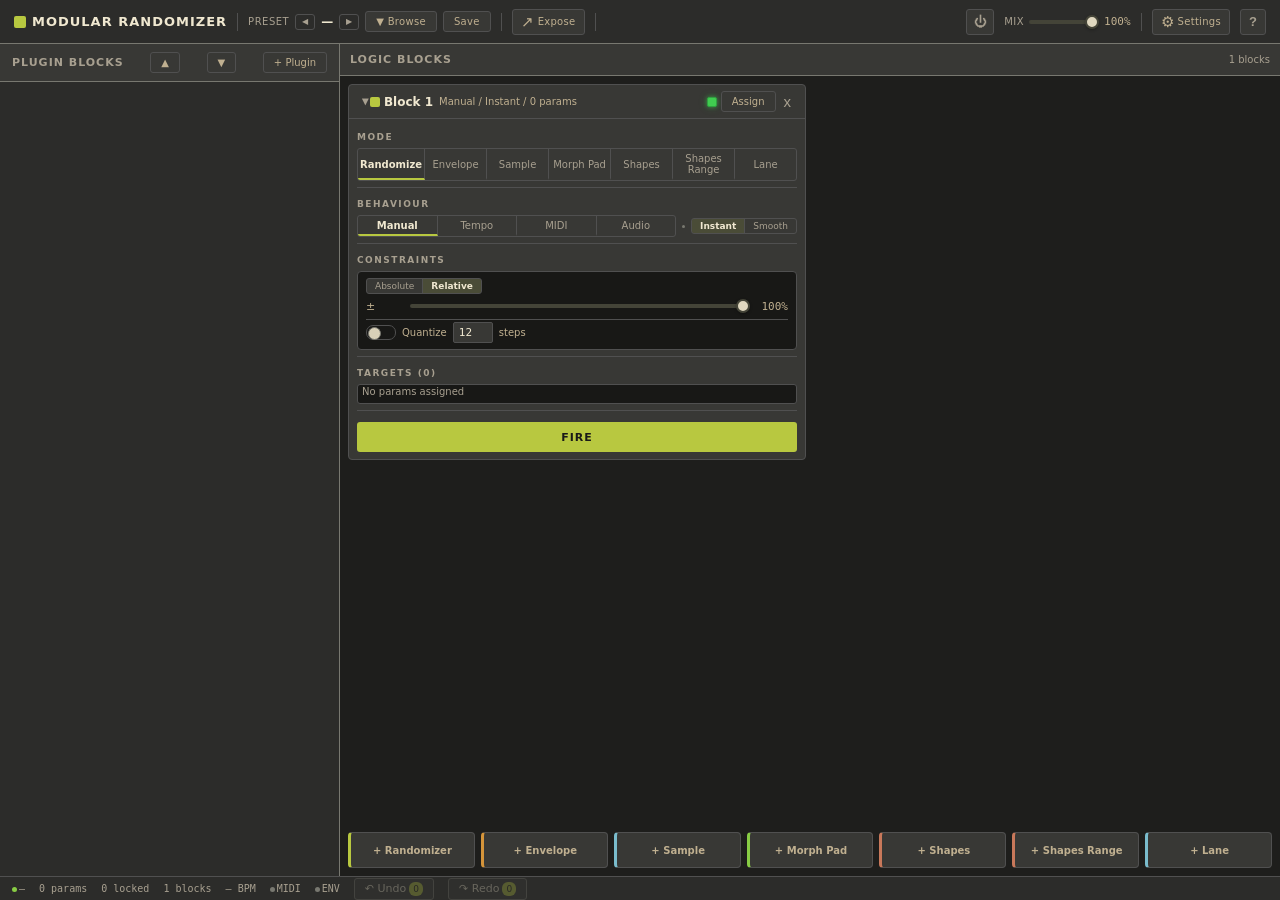
==== plugins/ModularRandomizer/Source/ui/public/index.html @ 03545547 "convert ModularRandomizer from submodule to tracked files for CI" ====
﻿<!DOCTYPE html>
<html lang="en">

<head>
    <meta charset="UTF-8">
    <title>Modular Randomizer v5</title>
    <link rel="stylesheet" href="css/variables.css">
    <link rel="stylesheet" href="css/base.css">
    <link rel="stylesheet" href="css/header.css">
    <link rel="stylesheet" href="css/plugin_rack.css">
    <link rel="stylesheet" href="css/logic_blocks.css">
    <link rel="stylesheet" href="css/wrongeq.css">
    <link rel="stylesheet" href="css/dialogs.css">
    <link rel="stylesheet" href="css/themes.css">
    <link rel="stylesheet" href="css/overrides.css">
</head>

<body>
    <div class="app">
        <div class="header">
            <div class="brand">
                <div class="brand-mark"></div><span class="brand-name">MODULAR RANDOMIZER</span>
            </div>
            <div class="h-div"></div>
            <div class="gp-area">
                <span class="gp-label">Preset</span>
                <button class="gp-nav" id="gpPrev" title="Previous preset">◀</button>
                <span class="gp-name" id="gpName">—</span>
                <span class="gp-dirty" id="gpDirty" title="Unsaved changes"></span>
                <button class="gp-nav" id="gpNext" title="Next preset">▶</button>
                <button class="gp-btn" id="gpBrowse">▼ Browse</button>
                <button class="gp-btn" id="gpSave">Save</button>
            </div>
            <div class="h-div"></div>
            <button class="settings-btn" id="exposeBtn" title="Expose params to DAW">&#8599; <span
                    class="settings-btn-label">Expose</span></button>
            <div class="h-div"></div>
            <div class="h-right">
                <button class="bypass" id="bypassBtn">&#x23FB;</button>
                <div class="mix-area">
                    <label>Mix</label>
                    <input type="range" id="mixSlider" min="0" max="100" value="100">
                    <span class="mix-val" id="mixVal">100%</span>
                </div>
                <div class="h-div"></div>
                <div class="settings-wrap">
                    <button class="settings-btn" id="settingsBtn">&#9881; <span
                            class="settings-btn-label">Settings</span></button>
                    <div class="settings-drop" id="settingsDrop">
                        <div class="settings-section">
                            <div class="settings-label"
                                style="display:flex;align-items:center;justify-content:space-between">
                                <span>UI Theme</span>
                                <button id="themeDefaultBtn" class="scan-btn"
                                    style="font-size:9px;padding:1px 5px;white-space:nowrap"
                                    title="New instances will use this theme">★ Default</button>
                            </div>
                            <div class="theme-grid" id="themeGrid"></div>
                        </div>
                        <div class="settings-section">
                            <div class="settings-label">UI Scale</div>
                            <div class="settings-row">
                                <label>Zoom</label>
                                <select id="scaleSelect">
                                    <option value="0.5">50%</option>
                                    <option value="0.75">75%</option>
                                    <option value="1" selected>100%</option>
                                    <option value="1.25">125%</option>
                                    <option value="1.5">150%</option>
                                    <option value="1.75">175%</option>
                                    <option value="2">200%</option>
                                </select>
                            </div>
                        </div>
                        <div class="settings-section">
                            <div class="settings-label">Param Tracking</div>
                            <div class="settings-row">
                                <label for="autoLocateChk" style="min-width:auto;cursor:pointer">Auto-Locate</label>
                                <input type="checkbox" id="autoLocateChk" checked
                                    style="cursor:pointer;accent-color:var(--accent)">
                            </div>
                        </div>
                        <div class="settings-section">
                            <div class="settings-label">Internal Tempo</div>
                            <div class="settings-row">
                                <label style="min-width:auto">BPM</label>
                                <input type="number" id="internalBpmInput" min="20" max="300" value="120" step="1"
                                    style="width:56px;padding:2px 4px;border:1px solid var(--border);border-radius:3px;background:var(--bg-inset);color:var(--text-primary);font-size:11px;text-align:center">
                            </div>
                        </div>
                        <div class="settings-section">
                            <div class="settings-label">Plugin Routing</div>
                            <div class="settings-row">
                                <button class="routing-btn on" id="routeSeq" data-rmode="0">Sequential</button>
                                <button class="routing-btn" id="routePar" data-rmode="1">Parallel</button>
                                <button class="routing-btn" id="routeWeq" data-rmode="2">WrongEQ</button>
                            </div>
                        </div>
                        <div class="settings-section">
                            <div class="settings-label">VST3 Scan Paths</div>
                            <div id="settingsScanPathList" style="max-height:100px;overflow-y:auto;margin-bottom:4px">
                            </div>
                            <div class="settings-row" style="gap:4px">
                                <button class="scan-btn" id="settingsAddPath" style="font-size:10px;padding:2px 6px">+
                                    Add Path</button>
                                <button class="scan-btn" id="settingsRescan" style="font-size:10px;padding:2px 6px">↻
                                    Rescan</button>
                            </div>
                        </div>
                    </div>
                </div>
                <button class="help-btn" id="helpBtn" title="Keyboard Shortcuts (?)">?</button>
            </div>
        </div>
        <div class="rack">
            <div class="plugin-block">
                <div class="pb-head">
                    <span class="pb-title">Plugin Blocks</span>
                    <button class="sm-btn weq-open-btn" id="weqOpenBtn" title="Open WrongEQ"
                        style="display:none">WrongEQ</button>
                    <button class="sm-btn" id="collapseAllBtn" title="Collapse all plugins">▲</button>
                    <button class="sm-btn" id="expandAllBtn" title="Expand all plugins">▼</button>
                    <button class="sm-btn" id="addPluginBtn">+ Plugin</button>
                </div>
                <div class="assign-banner" id="assignBanner">Assigning to <span id="assignTarget"></span></div>
                <div class="plugin-scroll" id="pluginScroll"></div>
            </div>
            <div class="logic-panel">
                <div class="lp-bar">
                    <span class="lp-title">Logic Blocks</span>
                    <span style="font-size:10px;color:var(--text-muted)" id="blockInfo">0 blocks</span>
                </div>
                <div class="lp-scroll" id="lpScroll"></div>
                <div class="add-wrap">
                    <button class="add-blk" id="addRnd" style="border-left:3px solid var(--rand-color)">+
                        Randomizer</button>
                    <button class="add-blk" id="addEnv" style="border-left:3px solid var(--env-color)">+
                        Envelope</button>
                    <button class="add-blk" id="addSmp" style="border-left:3px solid var(--sample-color)">+
                        Sample</button>
                    <button class="add-blk" id="addMorph" style="border-left:3px solid var(--morph-color)">+ Morph
                        Pad</button>
                    <button class="add-blk" id="addShapes" style="border-left:3px solid var(--shapes-color, #a07be0)">+
                        Shapes</button>
                    <button class="add-blk" id="addShapesRange"
                        style="border-left:3px solid var(--shapes-color, #a07be0)">+
                        Shapes Range</button>
                    <button class="add-blk" id="addLane" style="border-left:3px solid var(--lane-color, #3A9CA0)">+
                        Lane</button>
                </div>
            </div>
        </div>
        <div class="status">
            <span><span class="sd on"></span><span id="stPlug">—</span></span>
            <span><span id="stP">0</span> params</span>
            <span><span id="stL">0</span> locked</span>
            <span><span id="stB">0</span> blocks</span>
            <span id="bpmDisplay">— BPM</span>
            <span><span class="sd off" id="midiD"></span>MIDI</span>
            <span><span class="sd off" id="envD"></span>ENV</span>
            <button class="undo-btn" id="undoBtn" disabled title="Undo (Ctrl+Z)">&#8630; Undo <span class="undo-badge"
                    id="undoCount">0</span></button>
            <button class="undo-btn" id="redoBtn" disabled title="Redo (Ctrl+Shift+Z)">&#8631; Redo <span
                    class="undo-badge" id="redoCount">0</span></button>
        </div>
    </div>
    <div class="ctx" id="ctx">
        <div class="ctx-i" id="cL">Lock</div>
        <div class="ctx-i" id="cU">Unlock</div>
        <div class="ctx-sep" id="ctxUnassignSep"></div>
        <div class="ctx-sub ctx-i" id="ctxUnassignSub">Unassign from Block
            <div class="ctx-submenu" id="ctxUnassignMenu"></div>
        </div>
        <div class="ctx-sep" id="ctxAssignSep"></div>
        <div class="ctx-sub ctx-i" id="ctxAssignSub">Assign to Block
            <div class="ctx-submenu" id="ctxAssignMenu"></div>
        </div>
        <div class="ctx-sep" id="ctxLaneSep"></div>
        <div class="ctx-sub ctx-i" id="ctxLaneSub">Assign to Lane
            <div class="ctx-submenu" id="ctxLaneMenu"></div>
        </div>
    </div>
    <div class="ctx" id="plugCtx">
        <div class="ctx-i" id="pcLockAll">Lock All</div>
        <div class="ctx-i" id="pcUnlockAll">Unlock All</div>
        <div class="ctx-sep"></div>
        <div class="ctx-i" id="pcDuplicate">Duplicate Plugin</div>
        <div class="ctx-sep"></div>
        <div class="ctx-i" id="pcBypass">Bypass Plugin</div>
        <div class="ctx-sep"></div>
        <div class="ctx-i" id="pcRandomize">Randomize All</div>
        <div class="ctx-sep" id="pcSnapSep"></div>
        <div class="ctx-sub ctx-i" id="pcSnapSub">Add Snapshot to
            <div class="ctx-submenu" id="pcSnapMenu"></div>
        </div>
        <div class="ctx-sep"></div>
        <div class="ctx-sub ctx-i" id="pcSaveSub">Save State
            <div class="ctx-submenu" id="pcSaveMenu">
                <div class="ctx-i" id="pcSavePreset">Save as Preset</div>
                <div class="ctx-i" id="pcSaveSnapshot">Save as Snapshot</div>
            </div>
        </div>
        <div class="ctx-i" id="pcLoadState">Browse Library...</div>
    </div>
    <div class="modal-overlay" id="presetModal">
        <div class="modal" style="width:440px;max-height:520px">
            <div class="modal-head">
                <span class="modal-title" id="presetModalTitle">Presets</span>
                <button class="modal-close" id="presetModalClose">&times;</button>
            </div>
            <div class="preset-save-row">
                <input type="text" id="presetNameInput" placeholder="Name...">
                <div class="preset-type-toggle">
                    <button class="preset-type-btn on" id="presetTypePreset" data-savetype="preset">Preset</button>
                    <button class="preset-type-btn" id="presetTypeSnap" data-savetype="snapshot">Snapshot</button>
                </div>
                <button class="preset-save-btn" id="presetSaveBtn">Save</button>
            </div>
            <div class="preset-toolbar">
                <input type="text" class="modal-search" id="presetSearch" placeholder="Search presets...">
            </div>
            <div class="preset-filter-row">
                <button class="preset-filter on" data-filter="all">All</button>
                <button class="preset-filter" data-filter="factory">Factory</button>
                <button class="preset-filter" data-filter="preset">Presets</button>
                <button class="preset-filter" data-filter="snapshot">Snapshots</button>
            </div>
            <div class="modal-body" id="presetBody"></div>
            <div class="modal-footer">
                <span class="modal-footer-info" id="presetInfo">0 presets</span>
            </div>
        </div>
    </div>
    <!-- Snapshot Library Modal (for morph pad) -->
    <div class="modal-overlay" id="snapLibModal">
        <div class="modal" style="width:480px;max-height:520px">
            <div class="modal-head">
                <span class="modal-title">Snapshot Library</span>
                <button class="modal-close" id="snapLibClose">&times;</button>
            </div>
            <div class="modal-toolbar">
                <input class="modal-search" id="snapLibSearch" type="text"
                    placeholder="Search by name, plugin, or vendor...">
                <div class="preset-filter-row" style="margin:0;padding:4px 0 0">
                    <button class="preset-filter on" data-slfilter="all">All</button>
                    <button class="preset-filter" data-slfilter="factory">Factory</button>
                    <button class="preset-filter" data-slfilter="preset">Presets</button>
                    <button class="preset-filter" data-slfilter="snapshot">Snapshots</button>
                </div>
            </div>
            <div class="modal-body" id="snapLibBody"></div>
            <div class="modal-footer">
                <span class="modal-footer-info" id="snapLibInfo">0 items</span>
            </div>
        </div>
    </div>
    <!-- Global Preset Browser Modal -->
    <div class="modal-overlay" id="globalPresetModal">
        <div class="modal" style="width:440px;max-height:480px">
            <div class="modal-head">
                <span class="modal-title">Global Presets</span>
                <button class="modal-close" id="gpModalClose">&times;</button>
            </div>
            <div class="preset-save-row">
                <input type="text" id="gpNameInput" placeholder="Global preset name...">
                <button class="preset-save-btn" id="gpSaveBtn">Save</button>
            </div>
            <div class="preset-toolbar">
                <input type="text" class="modal-search" id="gpSearch" placeholder="Search global presets...">
            </div>
            <div class="modal-body" id="gpBody"></div>
            <div class="modal-footer">
                <span class="modal-footer-info" id="gpInfo">0 presets</span>
                <button class="scan-btn" id="gpOpenFolder" title="Open presets folder in file explorer">&#9776; Open
                    Folder</button>
            </div>
        </div>
    </div>
    <!-- Plugin Browser Modal -->
    <div class="modal-overlay" id="pluginModal">
        <div class="modal">
            <div class="modal-head">
                <span class="modal-title">Plugin Browser</span>
                <button class="modal-close" id="modalClose">&times;</button>
            </div>
            <div class="modal-toolbar">
                <input class="modal-search" id="modalSearch" type="text" placeholder="Search plugins...">
                <div class="modal-tabs" id="modalTabs">
                    <button class="modal-tab on" data-cat="all">All</button>
                    <button class="modal-tab" data-cat="synth">Synths</button>
                    <button class="modal-tab" data-cat="fx">FX</button>
                    <button class="modal-tab" data-cat="sampler">Samplers</button>
                    <button class="modal-tab" data-cat="utility">Utility</button>
                </div>
            </div>
            <div class="scan-paths" id="scanPaths">
                <div class="scan-paths-title">VST3 Scan Paths</div>
                <div id="scanPathList"></div>
                <button class="scan-btn" id="addScanPath" style="margin-top:4px">+ Add Path</button>
            </div>
            <div class="modal-body" id="modalBody"></div>
            <div class="modal-footer">
                <span class="modal-footer-info" id="modalInfo">0 plugins found</span>
                <button class="scan-btn" id="scanToggle">&#9881; Scan Paths</button>
            </div>
        </div>
    </div>
    <!-- Keyboard Shortcuts Modal -->
    <div class="modal-overlay" id="shortcutsModal"></div>
    <!-- WrongEQ Popup Overlay -->
    <div class="weq-overlay" id="weqOverlay">
        <div class="weq-popup" id="weqPanel"></div>
    </div>
    <!-- Load order: bridge → state → UI modules → integration (last, calls restoreFromHost) -->
    <script src="js/juce_bridge.js"></script>
    <script src="js/state.js"></script>
    <script src="js/theme_system.js"></script>
    <script src="js/help_panel.js"></script>
    <script src="js/undo_system.js"></script>
    <script src="js/plugin_rack.js"></script>
    <script src="js/context_menus.js"></script>
    <script src="js/preset_system.js"></script>
    <script src="js/logic_blocks.js"></script>
    <script src="js/lane_module.js"></script>
    <script src="js/wrongeq_canvas.js"></script>
    <script src="js/realtime.js"></script>
    <script src="js/expose_system.js"></script>
    <script src="js/controls.js"></script>
    <script src="js/persistence.js"></script>
    <script src="js/juce_integration.js"></script>
</body>

</html>
---- plugins/ModularRandomizer/Source/ui/public/css/variables.css ----
@font-face {
    font-family: 'Share Tech Mono';
    src: url('fonts/ShareTechMono-Regular.ttf') format('truetype');
    font-weight: 400;
    font-style: normal;
    font-display: block;
}

@font-face {
    font-family: 'VT323';
    src: url('fonts/VT323-Regular.ttf') format('truetype');
    font-weight: 400;
    font-style: normal;
    font-display: block;
}

:root {
    --bg-app: #252018;
    --bg-panel: #302A22;
    --bg-cell: #443E38;
    --bg-cell-hover: #524C44;
    --bg-inset: #1E1A14;
    --bg-input: #1E1A14;
    --border: #685E50;
    --border-strong: #887868;
    --border-focus: #A89880;
    --text-primary: #FAF6F0;
    --text-secondary: #DDD6C8;
    --text-muted: #B0A898;
    --input-text: #FAF6F0;
    --accent: #2D6B3F;
    --accent-hover: #245A34;
    --accent-light: rgba(45, 107, 63, 0.22);
    --accent-border: rgba(45, 107, 63, 0.55);
    --accent-rgb: 45, 107, 63;
    --locked-bg: rgba(160, 60, 50, 0.18);
    --locked-border: rgba(160, 60, 50, 0.4);
    --locked-icon: #C04040;
    --auto-lock-bg: rgba(180, 150, 60, 0.15);
    --auto-lock-border: rgba(180, 150, 60, 0.35);
    --midi-dot: #50A858;
    --rand-color: #2D6B3F;
    --env-color: #A08420;
    --sample-color: #8B3030;
    --morph-color: #5C6BC0;
    --shapes-color: #9C5BBF;
    --thumb-color: #F0E8D8;

    /* Knobs */
    --knob-track: #3A3428;
    --knob-value: #2D6B3F;
    --knob-dot: #70B080;

    /* Preset/Plugin headers */
    --pf-bg: #1E1A14;
    --pf-border: #685E50;
    --pf-text: #B0A898;
    --ph-bg: #1E1A14;
    --ph-border: #685E50;
    --ph-text: #FAF6F0;

    /* Sliders & bars */
    --slider-track: #685E50;
    --slider-thumb: #F0E8D8;
    --bar-track: #302A22;
    --bar-fill: #2D6B3F;

    /* Card buttons */
    --card-btn-bg: #1E1A14;
    --card-btn-border: #685E50;
    --card-btn-text: #B0A898;
    --card-btn-hover: #302A22;

    /* Fire (active mode button) */
    --fire-text: #FAF6F0;
    --fire-active-bg: #2D6B3F;

    /* Snap ring */
    --snap-ring-color: #5C6BC0;
    --snap-ring-opacity: 0.55;

    /* Status indicator backgrounds */
    --si-rand-bg: rgba(45, 107, 63, 0.18);
    --si-env-bg: rgba(160, 132, 32, 0.18);
    --si-smp-bg: rgba(139, 48, 48, 0.18);
    --si-morph-bg: rgba(92, 107, 192, 0.18);
    --si-shapes-bg: rgba(156, 91, 191, 0.18);

    /* Lane / automation */
    --lane-color: #3A9CA0;
    --lane-grid: rgba(255, 255, 255, 0.18);
    --lane-grid-label: rgba(255, 255, 255, 0.28);
    --lane-playhead: rgba(255, 255, 255, 0.65);
    --lane-active: #5ED45E;

    /* Misc */
    --range-arc: #ff8c42;
    --scrollbar-thumb: rgba(255, 255, 255, 0.2);
    --scrollbar-track: transparent;

    /* Bus */
    --bus-mute-bg: #CC4444;
    --bus-mute-text: #FFFFFF;
    --bus-solo-bg: #CCAA33;
    --bus-solo-text: #1a1a1a;
    --bus-group-tint: 8%;
    --bus-header-tint: 16%;
    --bus-tint: 0%;
    --bus-badge-text: #000000;

    /* Toast notifications */
    --toast-success-bg: linear-gradient(135deg, #0a3a1a, #082a10);
    --toast-success-border: #4a8;
    --toast-error-bg: linear-gradient(135deg, #4a1010, #2a0808);
    --toast-error-border: #ff3333;
    --toast-info-bg: linear-gradient(135deg, #102040, #081828);
    --toast-info-border: #4a8cff;
    --toast-text: #ffffff;

    /* Preset flash confirmation */
    --preset-flash-color: #4a8;
    --preset-flash-glow: rgba(74, 170, 136, 0.5);

    /* Fonts */
    --font-sans: 'Inter', system-ui, sans-serif;
    --font-mono: 'JetBrains Mono', 'Consolas', monospace;
}
---- plugins/ModularRandomizer/Source/ui/public/css/base.css ----
* {
    margin: 0;
    padding: 0;
    box-sizing: border-box
}

body {
    background: var(--bg-app);
    color: var(--text-primary);
    font-family: var(--font-sans);
    font-size: 13px;
    width: 100%;
    height: 100vh;
    overflow: hidden;
    user-select: none
}

.app {
    display: flex;
    flex-direction: column;
    height: 100%
}
---- plugins/ModularRandomizer/Source/ui/public/css/header.css ----
/* HEADER */
.header {
    display: flex;
    align-items: center;
    height: 44px;
    padding: 0 14px;
    background: var(--bg-panel);
    border-bottom: 1px solid var(--border-strong);
    gap: 10px;
    flex-shrink: 0
}

.brand {
    display: flex;
    align-items: center;
    gap: 6px
}

.brand-mark {
    width: 12px;
    height: 12px;
    background: var(--accent);
    border-radius: 2px
}

.brand-name {
    font-size: 13px;
    font-weight: 700;
    letter-spacing: 1px
}

.h-div {
    width: 1px;
    height: 18px;
    background: var(--border)
}

.h-right {
    display: flex;
    align-items: center;
    gap: 10px;
    margin-left: auto
}

.sm-btn {
    background: var(--bg-cell);
    border: 1px solid var(--border);
    color: var(--text-secondary);
    font-family: var(--font-sans);
    font-size: 10px;
    padding: 4px 10px;
    border-radius: 3px;
    cursor: pointer
}

.sm-btn:hover {
    border-color: var(--border-focus);
    color: var(--text-primary)
}

.bypass {
    width: 28px;
    height: 26px;
    background: var(--bg-cell);
    border: 1px solid var(--border);
    border-radius: 3px;
    color: var(--text-muted);
    font-size: 13px;
    cursor: pointer;
    display: flex;
    align-items: center;
    justify-content: center
}

.bypass.on {
    background: var(--accent);
    border-color: var(--accent);
    color: var(--fire-text)
}

.mix-area {
    display: flex;
    align-items: center;
    gap: 5px
}

.mix-area label {
    font-size: 10px;
    color: var(--text-muted);
    text-transform: uppercase;
    letter-spacing: .5px
}

.mix-area .mix-val {
    font-family: var(--font-mono);
    font-size: 11px;
    color: var(--text-secondary);
    min-width: 26px
}

.mix-area input[type="range"] {
    width: 70px
}

/* Status bar */
.status {
    display: flex;
    align-items: center;
    height: 24px;
    padding: 0 12px;
    background: var(--bg-panel);
    border-top: 1px solid var(--border);
    font-family: var(--font-mono);
    font-size: 10px;
    color: var(--text-muted);
    gap: 14px;
    flex-shrink: 0
}

.sd {
    display: inline-block;
    width: 5px;
    height: 5px;
    border-radius: 50%;
    margin-right: 2px
}

.sd.on {
    background: var(--midi-dot)
}

.sd.off {
    background: var(--border-strong)
}

.sd.env {
    background: var(--env-color)
}

/* Undo button */
.undo-btn {
    font-size: 11px;
    padding: 3px 10px;
    border: 1px solid var(--border-strong);
    border-radius: 3px;
    background: var(--bg-cell);
    cursor: pointer;
    font-family: var(--font-sans);
    color: var(--text-primary);
    display: flex;
    align-items: center;
    gap: 3px;
    transition: all .15s;
}

.undo-btn:hover {
    background: var(--bg-cell-hover);
    border-color: var(--border-focus);
}

.undo-btn:disabled {
    opacity: 0.3;
    cursor: default;
}

.undo-badge {
    font-size: 9px;
    background: var(--accent);
    color: var(--fire-text);
    border-radius: 6px;
    padding: 0 4px;
    min-width: 12px;
    text-align: center;
    line-height: 14px;
}

/* Routing mode buttons */
.routing-btn {
    font-size: 10px;
    padding: 3px 10px;
    border: 1px solid var(--border);
    border-radius: 3px;
    background: var(--bg-cell);
    color: var(--text-muted);
    cursor: pointer;
    font-family: var(--font-sans);
    transition: all .15s;
}

.routing-btn:hover {
    border-color: var(--border-focus);
    color: var(--text-primary);
}

.routing-btn.on {
    background: var(--accent);
    border-color: var(--accent);
    color: var(--fire-text);
}

/* Bus dropdown on plugin cards */
.pcard-bus-wrap {
    display: inline-flex;
    align-items: center;
    border-radius: 3px;
    margin-right: 4px;
    vertical-align: middle;
    padding: 0 1px;
    transition: opacity .15s;
}

.pcard-bus-wrap:hover {
    opacity: 0.85;
}

.pcard-bus-sel {
    background: transparent;
    border: none;
    color: var(--bus-badge-text, #000);
    font-size: 9px;
    font-weight: 700;
    font-family: var(--font-sans);
    letter-spacing: .3px;
    cursor: pointer;
    padding: 1px 4px 1px 2px;
    outline: none;
    max-width: 90px;
    overflow: hidden;
    text-overflow: ellipsis;
}

.pcard-bus-sel option {
    background: var(--bg-panel);
    color: var(--text-primary);
}

/* ── Bus group container (parallel mode) ── */
.bus-group {
    border-left: 4px solid var(--bus-tint, #888);
    border-radius: 4px;
    margin-bottom: 6px;
    padding: 0 0 2px 0;
    background: color-mix(in srgb, var(--bus-tint, #888) var(--bus-group-tint, 8%), var(--bg-app));
    transition: opacity .15s;
}

.bus-group.bus-muted {
    opacity: 0.45;
}

.bus-group .pcard {
    margin-left: 4px;
}

/* ── Bus header strip ── */
.bus-header {
    display: flex;
    align-items: center;
    gap: 6px;
    padding: 5px 10px;
    background: color-mix(in srgb, var(--bus-tint, #888) var(--bus-header-tint, 16%), var(--bg-panel));
    border-bottom: 1px solid color-mix(in srgb, var(--bus-tint, #888) 25%, var(--border));
    border-radius: 4px 4px 0 0;
    width: 100%;
    box-sizing: border-box;
    cursor: pointer;
}

.bus-chev {
    font-size: 8px;
    color: var(--text-muted);
    transition: transform .15s;
    display: inline-block;
    flex-shrink: 0;
}

.bus-chev.open {
    transform: rotate(90deg);
}

.bus-count {
    font-size: 9px;
    color: var(--text-muted);
    font-weight: 400;
}

.bus-header.bus-soloed {
    box-shadow: inset 0 0 12px color-mix(in srgb, var(--bus-solo-bg, #CCAA33) 30%, transparent);
}

.bus-color-dot {
    width: 10px;
    height: 10px;
    border-radius: 50%;
    flex-shrink: 0;
    box-shadow: 0 0 6px currentColor;
}

.bus-name {
    font-size: 10px;
    font-weight: 600;
    color: var(--text-secondary);
    letter-spacing: .5px;
    text-transform: uppercase;
    min-width: 38px;
    overflow: hidden;
    text-overflow: ellipsis;
    white-space: nowrap;
    flex: 1;
    min-width: 0;
}

.bus-vol-slider {
    -webkit-appearance: none;
    appearance: none;
    width: 70px;
    height: 14px;
    background: transparent;
    cursor: pointer;
    outline: none;
}

.bus-vol-slider::-webkit-slider-runnable-track {
    height: 4px;
    background: var(--slider-track);
    border-radius: 2px;
}

.bus-vol-slider::-webkit-slider-thumb {
    -webkit-appearance: none;
    width: 10px;
    height: 10px;
    border-radius: 50%;
    background: var(--slider-thumb);
    border: 1px solid var(--border);
    margin-top: -3px;
    cursor: pointer;
    transition: background .1s;
}

.bus-vol-slider::-webkit-slider-thumb:hover {
    background: var(--text-primary);
}

.bus-vol-slider::-moz-range-track {
    height: 4px;
    background: var(--slider-track);
    border-radius: 2px;
    border: none;
}

.bus-vol-slider::-moz-range-thumb {
    width: 10px;
    height: 10px;
    border-radius: 50%;
    background: var(--slider-thumb);
    border: 1px solid var(--border);
    cursor: pointer;
}

.bus-vol-label {
    font-family: var(--font-mono);
    font-size: 11px;
    color: var(--text-muted);
    min-width: 36px;
    text-align: right;
}

.bus-mute-btn,
.bus-solo-btn {
    font-size: 9px;
    font-weight: 700;
    font-family: var(--font-sans);
    padding: 2px 6px;
    border: 1px solid var(--border);
    border-radius: 3px;
    background: var(--bg-cell);
    color: var(--text-muted);
    cursor: pointer;
    transition: all .1s;
}

.bus-mute-btn:hover,
.bus-solo-btn:hover {
    border-color: var(--border-focus);
    color: var(--text-primary);
}

.bus-mute-btn.on {
    background: var(--bus-mute-bg, #CC4444);
    border-color: var(--bus-mute-bg, #CC4444);
    color: var(--bus-mute-text, white);
}

.bus-solo-btn.on {
    background: var(--bus-solo-bg, #CCAA33);
    border-color: var(--bus-solo-bg, #CCAA33);
    color: var(--bus-solo-text, #1a1a1a);
}

/* Per-bus Pre/Post EQ toggle */
.bus-preq-btn {
    font-size: 8px;
    font-weight: 700;
    font-family: var(--font-sans);
    padding: 2px 8px;
    border: 1px solid var(--border);
    border-radius: 3px;
    background: var(--bg-cell);
    color: var(--text-muted);
    cursor: pointer;
    transition: all .1s;
    letter-spacing: .3px;
    text-transform: uppercase;
}

.bus-preq-btn:hover {
    border-color: var(--border-focus);
    color: var(--text-primary);
}

.bus-preq-btn.on {
    background: color-mix(in srgb, var(--accent) 25%, var(--bg-cell));
    border-color: var(--accent);
    color: var(--accent);
}

/* Help button */
.help-btn {
    width: 26px;
    height: 26px;
    background: var(--bg-cell);
    border: 1px solid var(--border);
    border-radius: 3px;
    color: var(--text-muted);
    font-size: 13px;
    font-weight: 700;
    cursor: pointer;
    display: flex;
    align-items: center;
    justify-content: center;
    transition: all .15s;
    flex-shrink: 0;
}

.help-btn:hover {
    border-color: var(--border-focus);
    color: var(--text-primary);
}

/* Shortcuts modal */
.sc-section {
    margin-bottom: 14px;
}

.sc-section:last-child {
    margin-bottom: 0;
}

.sc-title {
    font-size: 10px;
    font-weight: 700;
    text-transform: uppercase;
    letter-spacing: 1px;
    color: var(--accent, #4fc3f7);
    margin-bottom: 6px;
    padding-bottom: 3px;
    border-bottom: 1px solid var(--border);
}

.sc-grid {
    display: grid;
    grid-template-columns: 120px 1fr;
    gap: 3px 12px;
    align-items: baseline;
}

.sc-key {
    font-family: var(--font-mono);
    font-size: 11px;
    font-weight: 600;
    color: var(--text-primary);
    background: var(--bg-cell);
    border: 1px solid var(--border);
    border-radius: 3px;
    padding: 1px 6px;
    text-align: center;
    white-space: nowrap;
}

.sc-grid>span:nth-child(even) {
    color: var(--text-secondary);
    font-size: 12px;
}

/* Help panel (dynamic) */
.help-modal {
    width: 580px;
    max-height: 620px;
}

.help-tabs {
    display: flex;
    gap: 2px;
    padding: 6px 12px 0;
    background: var(--bg-cell);
    border-bottom: 1px solid var(--border);
}

.help-tab {
    padding: 5px 12px;
    border: none;
    background: none;
    color: var(--text-muted);
    font-size: 11px;
    font-family: var(--font-mono);
    cursor: pointer;
    border-bottom: 2px solid transparent;
    transition: all .15s;
}

.help-tab:hover {
    color: var(--text-secondary);
}

.help-tab.active {
    color: var(--text-primary);
    border-bottom-color: var(--accent);
}

.help-body {
    padding: 18px 28px !important;
    font-size: 12.5px;
    line-height: 1.65;
    overflow-y: auto;
    max-height: 500px;
}

.help-body p {
    margin: 8px 0;
    color: var(--text-secondary);
    line-height: 1.55;
}

.help-body ul {
    margin: 6px 0 12px 20px;
    padding: 0;
    color: var(--text-secondary);
    line-height: 1.65;
}

.help-body li {
    margin: 2px 0;
}

.help-body b {
    color: var(--text-primary);
}

.help-tag {
    display: inline-block;
    padding: 1px 6px;
    border-radius: 3px;
    font-size: 9px;
    font-weight: 600;
    margin-right: 4px;
    background: color-mix(in srgb, var(--tag-color, var(--accent)) 15%, transparent);
    color: var(--tag-color, var(--accent));
    border: 1px solid color-mix(in srgb, var(--tag-color, var(--accent)) 30%, transparent);
}

/* ── Expose to DAW Dropdown ── */
.expose-dropdown {
    background: var(--bg-panel);
    border: 1px solid var(--border-strong);
    border-radius: 6px;
    min-width: 220px;
    max-height: 420px;
    overflow-y: auto;
    box-shadow: 0 8px 24px rgba(0, 0, 0, 0.45);
    padding: 6px 0;
    font-family: var(--font-sans);
}

.expose-title {
    font-size: 10px;
    font-weight: 700;
    text-transform: uppercase;
    letter-spacing: 1px;
    color: var(--accent);
    padding: 4px 12px 6px;
    border-bottom: 1px solid var(--border);
    margin-bottom: 2px;
}

.expose-section-label {
    font-size: 9px;
    font-weight: 600;
    text-transform: uppercase;
    letter-spacing: .5px;
    color: var(--text-muted);
    padding: 6px 12px 3px;
}

.expose-item {
    display: flex;
    align-items: center;
    padding: 4px 12px;
    gap: 6px;
    transition: background .1s;
}

.expose-item:hover {
    background: var(--bg-cell-hover);
}

.expose-check {
    display: flex;
    align-items: center;
    gap: 6px;
    cursor: pointer;
    flex: 1;
    min-width: 0;
}

.expose-check input[type="checkbox"] {
    accent-color: var(--accent);
    cursor: pointer;
    flex-shrink: 0;
}

.expose-name {
    font-size: 11px;
    color: var(--text-primary);
    white-space: nowrap;
    overflow: hidden;
    text-overflow: ellipsis;
}

.expose-count {
    font-size: 9px;
    font-family: var(--font-mono);
    color: var(--text-muted);
    flex-shrink: 0;
}

.expose-expand-btn {
    background: none;
    border: none;
    color: var(--text-muted);
    font-size: 14px;
    cursor: pointer;
    padding: 0 2px;
    transition: color .1s;
    flex-shrink: 0;
}

.expose-expand-btn:hover {
    color: var(--accent);
}

.expose-empty {
    font-size: 11px;
    color: var(--text-muted);
    padding: 12px;
    text-align: center;
}

/* Expose submenu (param list) */
.expose-submenu {
    background: var(--bg-panel);
    border: 1px solid var(--border-strong);
    border-radius: 6px;
    min-width: 200px;
    box-shadow: 0 8px 24px rgba(0, 0, 0, 0.45);
    padding: 4px 0;
    font-family: var(--font-sans);
}

.expose-sub-title {
    font-size: 10px;
    font-weight: 700;
    color: var(--text-primary);
    padding: 4px 12px 6px;
    border-bottom: 1px solid var(--border);
    display: flex;
    align-items: center;
    gap: 6px;
}

.expose-sub-actions {
    margin-left: auto;
    display: flex;
    gap: 3px;
}

.expose-sub-btn {
    font-size: 9px;
    font-family: var(--font-sans);
    padding: 1px 6px;
    border: 1px solid var(--border);
    border-radius: 3px;
    background: var(--bg-cell);
    color: var(--text-muted);
    cursor: pointer;
    transition: all .1s;
}

.expose-sub-btn:hover {
    border-color: var(--border-focus);
    color: var(--text-primary);
    background: var(--bg-cell-hover);
}

.expose-sub-search {
    padding: 4px 8px;
    border-bottom: 1px solid var(--border);
}

.expose-search-input {
    width: 100%;
    box-sizing: border-box;
    padding: 3px 8px;
    font-size: 11px;
    font-family: var(--font-sans);
    background: var(--bg-cell);
    border: 1px solid var(--border);
    border-radius: 3px;
    color: var(--text-primary);
    outline: none;
}

.expose-search-input:focus {
    border-color: var(--border-focus);
}

.expose-search-input::placeholder {
    color: var(--text-muted);
}

.expose-sub-scroll {
    max-height: 350px;
    overflow-y: auto;
    padding: 4px 0;
}

.expose-sub-item {
    padding: 3px 12px;
    font-size: 11px;
    transition: background .1s;
}

.expose-sub-item:hover {
    background: var(--bg-cell-hover);
}

.expose-type-tag {
    font-size: 8px;
    font-family: var(--font-mono);
    color: var(--accent);
    opacity: 0.7;
    margin-left: 4px;
}
---- plugins/ModularRandomizer/Source/ui/public/css/plugin_rack.css ----
/* RACK */
.rack {
    flex: 1;
    display: flex;
    min-height: 0;
    overflow: hidden
}

/* PLUGIN BLOCK (left) */
.plugin-block {
    width: 340px;
    flex-shrink: 0;
    display: flex;
    flex-direction: column;
    background: var(--bg-panel);
    border-right: 1px solid var(--border-strong)
}

.pb-head {
    display: flex;
    align-items: center;
    justify-content: space-between;
    padding: 8px 12px;
    background: var(--bg-cell);
    border-bottom: 1px solid var(--border-strong)
}

.pb-title {
    font-size: 11px;
    font-weight: 600;
    text-transform: uppercase;
    letter-spacing: 1px;
    color: var(--text-muted)
}

.pb-load {
    display: flex;
    align-items: center;
    gap: 6px;
    padding: 7px 12px;
    border-bottom: 1px solid var(--border)
}

.pb-load select {
    flex: 1;
    background: var(--bg-cell);
    border: 1px solid var(--border);
    color: var(--text-primary);
    font-family: var(--font-sans);
    font-size: 12px;
    padding: 4px 22px 4px 8px;
    border-radius: 3px;
    cursor: pointer;
    appearance: none;
    background-image: url("data:image/svg+xml,%3Csvg xmlns='http://www.w3.org/2000/svg' width='8' height='5'%3E%3Cpath d='M0 0l4 5 4-5z' fill='%23999'/%3E%3C/svg%3E");
    background-repeat: no-repeat;
    background-position: right 6px center
}

.pb-toolbar {
    display: flex;
    align-items: center;
    gap: 4px;
    padding: 4px 10px;
    border-bottom: 1px solid var(--border);
    background: var(--bg-cell)
}

.pb-toolbar .sm-btn {
    font-size: 9px;
    padding: 3px 8px
}

.pb-count {
    font-family: var(--font-mono);
    font-size: 10px;
    color: var(--text-muted);
    margin-left: auto
}

/* Search box */
.pb-search {
    display: flex;
    padding: 4px 10px;
    border-bottom: 1px solid var(--border);
    background: var(--bg-cell)
}

.pb-search input {
    flex: 1;
    border: 1px solid var(--border);
    border-radius: 2px;
    padding: 4px 8px;
    font-family: var(--font-sans);
    font-size: 11px;
    color: var(--input-text);
    background: var(--bg-panel);
    outline: none
}

.pb-search input:focus {
    border-color: var(--accent)
}

.pb-search input::placeholder {
    color: var(--text-muted)
}

/* Assign banner */
.assign-banner {
    display: none;
    padding: 4px 10px;
    font-size: 11px;
    font-weight: 500;
    text-align: center
}

.assign-banner.vis {
    display: block
}

/* Param scroll - flat list */
.param-scroll {
    flex: 1;
    overflow-y: auto;
    padding: 2px 4px
}

.param-scroll::-webkit-scrollbar {
    width: 4px
}

.param-scroll::-webkit-scrollbar-thumb {
    background: var(--border-strong);
    border-radius: 2px
}

/* Plugin scroll - contains plugin cards */
.plugin-scroll {
    flex: 1;
    overflow-y: auto;
    padding: 4px
}

.plugin-scroll::-webkit-scrollbar {
    width: 4px
}

.plugin-scroll::-webkit-scrollbar-thumb {
    background: var(--border-strong);
    border-radius: 2px
}

/* Plugin card */
.pcard {
    background: var(--bg-cell);
    border: 1px solid var(--border);
    border-radius: 3px;
    margin-bottom: 4px;
    transition: opacity 120ms, transform 80ms
}

.pcard.dragging {
    opacity: 0.4;
    transform: scale(0.97)
}

.pcard.drag-over-top {
    border-top: 2px solid var(--accent);
    margin-top: -1px
}

.pcard.drag-over-bottom {
    border-bottom: 2px solid var(--accent);
    margin-bottom: -1px
}

.pcard-head {
    display: flex;
    align-items: center;
    padding: 5px 8px;
    cursor: grab;
    gap: 5px;
    background: var(--ph-bg, transparent);
    border-bottom: 1px solid var(--ph-border, var(--border))
}

.pcard-head:active {
    cursor: grabbing
}

.pcard-head:hover {
    filter: brightness(1.06)
}

.pcard-name {
    font-size: 11px;
    font-weight: 600;
    color: var(--ph-text, var(--text-primary));
    flex: 1
}

.pcard-info {
    font-size: 10px;
    color: var(--ph-text, var(--text-muted));
    margin-left: 4px;
    opacity: 0.7
}

.pcard-close {
    background: none;
    border: none;
    color: var(--ph-text, var(--text-muted));
    font-size: 13px;
    cursor: pointer;
    padding: 2px 4px
}

.pcard-close:hover {
    color: var(--text-primary);
    background: var(--card-btn-hover, var(--bg-cell-hover))
}

/* Plugin card header buttons (All/None, Open) */
.pcard-head .sm-btn {
    background: var(--card-btn-bg, var(--bg-cell));
    border: 1px solid var(--card-btn-border, var(--border));
    color: var(--card-btn-text, var(--text-secondary));
    transition: all 80ms
}

.pcard-head .sm-btn:hover {
    border-color: var(--border-focus);
    color: var(--text-primary);
    background: var(--card-btn-hover, var(--bg-cell-hover))
}

.pcard-body {
    display: flex;
    flex-direction: column
}

.pcard-body.hide {
    display: none
}

/* Plugin card footer toolbar */
.pcard-foot {
    display: flex;
    align-items: center;
    gap: 3px;
    padding: 4px 6px;
    border-top: 1px solid var(--border);
    background: var(--pf-bg, var(--bg-cell))
}

.pf-btn {
    background: none;
    border: 1px solid var(--pf-border, var(--border));
    border-radius: 3px;
    color: var(--pf-text, var(--text-secondary));
    font-family: var(--font-sans);
    font-size: 10px;
    font-weight: 600;
    padding: 3px 6px;
    cursor: pointer;
    white-space: nowrap;
    transition: all 80ms
}

.pf-btn:hover {
    border-color: var(--border-focus);
    color: var(--text-primary);
    background: var(--bg-cell-hover)
}

/* Bypass icon button — pushed to far right */
.pf-bypass {
    margin-left: auto;
    background: none;
    border: 1px solid var(--pf-border, var(--border));
    border-radius: 3px;
    color: var(--pf-text, var(--text-muted));
    font-size: 13px;
    padding: 2px 5px;
    cursor: pointer;
    line-height: 1;
    transition: all 80ms
}

.pf-bypass:hover {
    border-color: var(--border-focus);
    color: var(--text-primary)
}

.pf-bypass.pf-active {
    background: var(--locked-bg);
    border-color: var(--locked-border);
    color: var(--locked-icon)
}

/* Snapshot dropdown */
.pf-snap-wrap {
    position: relative;
    display: inline-flex
}

.pf-snap-menu {
    display: none;
    position: fixed;
    background: var(--bg-panel);
    border: 1px solid var(--border-strong);
    border-radius: 4px;
    padding: 4px 0;
    min-width: 130px;
    z-index: 200;
    box-shadow: 0 4px 16px rgba(0, 0, 0, 0.4)
}

.pf-snap-menu.vis {
    display: block
}

.pf-snap-item {
    display: flex;
    align-items: center;
    gap: 6px;
    padding: 5px 10px;
    font-size: 11px;
    color: var(--text-secondary);
    cursor: pointer;
    white-space: nowrap
}

.pf-snap-item:hover {
    background: var(--bg-cell-hover);
    color: var(--text-primary)
}

.pf-snap-item.disabled {
    opacity: 0.4;
    cursor: default
}

.pf-dot {
    width: 7px;
    height: 7px;
    border-radius: 50%;
    flex-shrink: 0
}

.pcard-search {
    padding: 4px 8px;
    border-bottom: 1px solid var(--border)
}

.pcard-search input {
    width: 100%;
    border: 1px solid var(--border);
    border-radius: 2px;
    padding: 3px 6px;
    font-family: var(--font-sans);
    font-size: 10px;
    background: var(--bg-panel);
    color: var(--input-text);
    outline: none
}

.pcard-search input:focus {
    border-color: var(--accent)
}

.pcard-params {
    max-height: 216px;
    overflow-y: auto;
    padding: 0 3px;
    position: relative
}

.pcard-params::-webkit-scrollbar {
    width: 3px
}

.pcard-params::-webkit-scrollbar-thumb {
    background: var(--border-strong);
    border-radius: 2px
}

/* Parameter row */
.pr {
    display: flex;
    align-items: center;
    padding: 2px 6px;
    border-radius: 2px;
    cursor: pointer;
    gap: 4px;
    height: 36px;
    border: 1px solid transparent;
    border-bottom: 1px solid var(--border);
    overflow: hidden;
    transition: all 60ms
}

.pr-grip {
    font-size: 10px;
    color: var(--text-muted);
    opacity: 0.35;
    cursor: grab;
    user-select: none;
    flex-shrink: 0;
    line-height: 1;
    transition: opacity .12s;
}

.pr:hover .pr-grip {
    opacity: 0.7;
}

.pr-grip:active {
    cursor: grabbing;
}

.pr:hover {
    background: var(--bg-cell-hover)
}

.pr.locked {
    background: var(--locked-bg);
    border-color: var(--locked-border);
    cursor: default;
    opacity: .6
}

.pr.locked:hover {
    background: var(--locked-bg)
}

.pr.assign-highlight {
    border: 1px dashed var(--border-focus)
}

.pr.assign-highlight:hover {
    background: var(--accent-light);
    border-color: var(--accent)
}

.pr.selected {
    background: var(--accent-light);
    border-color: var(--accent-border)
}

.pr.selected:hover {
    background: var(--accent-light)
}

/* Auto-locate flash */
@keyframes paramTouch {
    0% {
        background: var(--accent);
    }

    100% {
        background: transparent;
    }
}

.pr.touched {
    animation: paramTouch 800ms ease-out;
}

.pr-name {
    font-size: 11px;
    font-weight: 500;
    flex: 1;
    white-space: nowrap;
    overflow: hidden;
    text-overflow: ellipsis
}

.pr-val {
    font-family: var(--font-mono);
    font-size: 10px;
    color: var(--text-secondary);
    min-width: 28px;
    text-align: right
}

/* Param knob */
.pr-knob {
    flex-shrink: 0;
    width: 30px;
    height: 30px;
    cursor: ns-resize;
    display: flex;
    align-items: center;
    justify-content: center;
    border-radius: 50%
}

.pr-bar {
    width: 36px;
    height: 4px;
    background: var(--bar-track, var(--bg-inset));
    border-radius: 1px;
    overflow: hidden
}

.pr-bar-f {
    height: 100%;
    background: var(--bar-fill, var(--knob-value));
    border-radius: 1px;
    opacity: 0.7
}

.pr-dots {
    display: flex;
    gap: 2px;
    margin-left: 2px
}

.pr-dot {
    width: 5px;
    height: 5px;
    border-radius: 50%
}

.pr-lock {
    font-size: 8px
}

.pcard.bypassed {
    opacity: 0.4;
}

.pcard.bypassed .pcard-name {
    text-decoration: line-through;
}

.pcard-preset {
    background: var(--card-btn-bg, transparent);
    border: 1px solid var(--card-btn-border, var(--border));
    border-radius: 3px;
    color: var(--card-btn-text, var(--text-muted));
    font-size: 10px;
    padding: 2px 6px;
    cursor: pointer;
    transition: all 80ms
}

.pcard-preset:hover {
    border-color: var(--border-focus);
    color: var(--text-primary);
    background: var(--card-btn-hover, var(--bg-cell-hover))
}

/* Expand chevron */
.lchev {
    font-size: 9px;
    color: var(--text-muted);
    margin-left: 4px;
    transition: transform 120ms
}

.lchev.open {
    transform: rotate(90deg)
}

/* ── Placeholder loading card ── */
.pcard.pcard-loading {
    opacity: 0.7;
    pointer-events: none;
    animation: loadingPulse 1.8s ease-in-out infinite
}

@keyframes loadingPulse {

    0%,
    100% {
        opacity: 0.5
    }

    50% {
        opacity: 0.8
    }
}

.pcard-loading-bar {
    height: 3px;
    background: var(--bg-inset);
    border-radius: 2px;
    margin: 12px 10px;
    overflow: hidden
}

.pcard-loading-fill {
    height: 100%;
    width: 40%;
    background: var(--accent, #4a8cff);
    border-radius: 2px;
    animation: loadingSlide 1.4s ease-in-out infinite
}

@keyframes loadingSlide {
    0% {
        transform: translateX(-100%)
    }

    100% {
        transform: translateX(350%)
    }
}

/* Loading dots shimmer text */
.loading-dots::after {
    content: '';
    animation: dotAnim 1.2s steps(4, end) infinite
}

@keyframes dotAnim {
    0% {
        content: ''
    }

    25% {
        content: '.'
    }

    50% {
        content: '..'
    }

    75% {
        content: '...'
    }
}

/* ── Preset flash confirmation ── */
@keyframes presetFlashAnim {
    0% {
        box-shadow: 0 0 12px 4px var(--preset-flash-glow, rgba(74, 170, 136, 0.5));
        border-color: var(--preset-flash-color, #4a8)
    }

    100% {
        box-shadow: none;
        border-color: var(--border)
    }
}

.pcard.preset-flash {
    animation: presetFlashAnim 0.8s ease-out
}

/* ── Virtual WrongEQ plugin card ── */
.pcard.pcard-virtual {
    border-color: color-mix(in srgb, var(--accent) 40%, var(--border));
    border-left: 3px solid var(--accent);
}

.pcard-head-virtual {
    cursor: default !important;
    background: color-mix(in srgb, var(--accent) 6%, var(--bg-cell)) !important;
}

.pcard-head-virtual:active {
    cursor: default !important;
}
---- plugins/ModularRandomizer/Source/ui/public/css/logic_blocks.css ----
/* LOGIC BLOCKS (right) */
.logic-panel {
    flex: 1;
    display: flex;
    flex-direction: column;
    min-width: 0;
    min-height: 0;
    overflow: hidden
}

.lp-bar {
    display: flex;
    align-items: center;
    justify-content: space-between;
    padding: 4px 10px;
    background: var(--bg-cell);
    border-bottom: 1px solid var(--border-strong);
    height: 32px
}

.lp-title {
    font-size: 11px;
    font-weight: 600;
    text-transform: uppercase;
    letter-spacing: 1px;
    color: var(--text-muted)
}

.lp-scroll {
    flex: 1;
    overflow-y: auto;
    padding: 8px;
    display: flex;
    flex-wrap: wrap;
    gap: 8px;
    align-content: flex-start
}

.lp-scroll::-webkit-scrollbar {
    width: 4px
}

.lp-scroll::-webkit-scrollbar-thumb {
    background: var(--border-strong);
    border-radius: 2px
}

/* Block card */
.lcard {
    background: var(--bg-cell);
    border: 1px solid var(--border);
    border-radius: 4px;
    width: calc(50% - 4px);
    min-width: 280px;
    flex-shrink: 0;
    align-self: flex-start
}



.lcard.drag-hover {
    outline: 2px dashed var(--drag-color, var(--drag-highlight, var(--accent)));
    outline-offset: -2px;
    background: color-mix(in srgb, var(--drag-color, var(--drag-highlight, var(--accent))) 6%, var(--bg-cell))
}

.lhead {
    display: flex;
    align-items: center;
    justify-content: space-between;
    padding: 6px 10px;
    border-bottom: 1px solid var(--border);
    cursor: pointer
}

.lhead:hover {
    background: var(--bg-cell-hover)
}

.ltitle {
    font-size: 12px;
    font-weight: 600
}

.lsum {
    font-size: 10px;
    color: var(--text-secondary);
    margin-left: 6px
}

.lclose {
    background: none;
    border: none;
    color: var(--text-muted);
    font-size: 15px;
    cursor: pointer;
    padding: 2px 4px
}

.lclose:hover {
    color: var(--text-primary)
}

.lbody {
    padding: 7px 8px;
    display: flex;
    flex-direction: column;
    gap: 5px
}

.lbody.hide {
    display: none
}

.block-color {
    display: inline-block;
    width: 10px;
    height: 10px;
    border-radius: 2px;
    margin-right: 4px;
    flex-shrink: 0
}

/* Shared controls */
.blbl {
    font-size: 10px;
    font-weight: 600;
    text-transform: uppercase;
    letter-spacing: .5px;
    color: var(--text-muted)
}

.brow {
    display: flex;
    flex-direction: column;
    gap: 3px
}

.brow-inline {
    display: flex;
    align-items: center;
    gap: 6px;
    flex-wrap: wrap
}

/* Section divider — thin line between logical groups */
.bdiv {
    height: 1px;
    background: var(--border);
    margin: 5px 0;
    opacity: 0.5
}

/* Grouped section with subtle background */
.bsec {
    background: var(--bg-inset);
    border: 1px solid var(--border);
    border-radius: 3px;
    padding: 5px 6px;
    display: flex;
    flex-direction: column;
    gap: 3px
}

.seg {
    display: flex;
    background: var(--bg-cell);
    border-radius: 3px;
    overflow: hidden;
    border: 1px solid var(--border)
}

/* Compact inline segment for binary/small choices */
.seg-inline {
    display: inline-flex;
    background: var(--bg-cell);
    border-radius: 3px;
    overflow: hidden;
    border: 1px solid var(--border);
    flex-shrink: 0
}

.seg-inline button {
    padding: 2px 8px;
    background: none;
    border: none;
    border-right: 1px solid var(--border);
    color: var(--text-muted);
    font-family: var(--font-sans);
    font-size: 9px;
    font-weight: 500;
    cursor: pointer;
    white-space: nowrap
}

.seg-inline button:last-child {
    border-right: none
}

.seg-inline button:hover {
    color: var(--text-primary);
    background: var(--bg-cell-hover)
}

.seg-inline button.on {
    background: var(--accent-light);
    color: var(--text-primary);
    font-weight: 600
}

.seg button {
    flex: 1;
    padding: 4px 2px 3px;
    background: none;
    border: none;
    border-bottom: 2px solid transparent;
    border-right: 1px solid var(--border);
    color: var(--text-muted);
    font-family: var(--font-sans);
    font-size: 10px;
    font-weight: 500;
    cursor: pointer
}

.seg button:last-child {
    border-right: none
}

.seg button:hover {
    color: var(--text-primary);
    background: var(--bg-cell-hover)
}

.seg button.on {
    border-bottom-color: var(--accent);
    color: var(--text-primary);
    font-weight: 600
}

.seg button.env-on {
    border-bottom-color: var(--env-color);
    color: var(--text-primary);
    font-weight: 600
}

/* ---- Mode-scoped block colors ---- */
.mode-rand .seg button.on,
.mode-rand .seg button.env-on,
.mode-rand .seg button.smp-on {
    border-bottom-color: var(--rand-color);
    color: var(--text-primary);
    font-weight: 600
}

.mode-env .seg button.on,
.mode-env .seg button.env-on,
.mode-env .seg button.smp-on {
    border-bottom-color: var(--env-color);
    color: var(--text-primary);
    font-weight: 600
}

.mode-smp .seg button.on,
.mode-smp .seg button.env-on,
.mode-smp .seg button.smp-on {
    border-bottom-color: var(--sample-color);
    color: var(--text-primary);
    font-weight: 600
}

/* Mode-scoped inline segment colors */
.mode-rand .seg-inline button.on {
    background: var(--si-rand-bg, rgba(232, 162, 68, 0.25))
}

.mode-env .seg-inline button.on {
    background: var(--si-env-bg, rgba(212, 184, 60, 0.25))
}

.mode-smp .seg-inline button.on {
    background: var(--si-smp-bg, rgba(204, 98, 64, 0.25))
}

.mode-morph .seg-inline button.on {
    background: var(--si-morph-bg, rgba(92, 107, 192, 0.25))
}

.mode-shapes .seg-inline button.on {
    background: var(--si-shapes-bg, rgba(160, 112, 208, 0.25))
}

.mode-rand .tgl.on {
    background: var(--rand-color);
    border-color: var(--rand-color)
}

.mode-rand .tgl.on::after {
    border-color: var(--rand-color)
}

.mode-env .tgl.on {
    background: var(--env-color);
    border-color: var(--env-color)
}

.mode-env .tgl.on::after {
    border-color: var(--env-color)
}

.mode-smp .tgl.on {
    background: var(--sample-color);
    border-color: var(--sample-color)
}

.mode-smp .tgl.on::after {
    border-color: var(--sample-color)
}

.mode-rand .fire {
    background: var(--rand-color)
}

.mode-rand .fire:hover {
    filter: brightness(0.85)
}



.sub {
    display: none;
    padding-top: 4px
}

.sub.vis {
    display: flex;
    flex-direction: column;
    gap: 4px
}

.sub-row {
    display: flex;
    align-items: center;
    gap: 6px
}

.sub-lbl {
    font-size: 10px;
    color: var(--text-secondary);
    min-width: 40px
}

.sub-sel {
    background: var(--bg-cell);
    border: 1px solid var(--border);
    color: var(--text-primary);
    font-family: var(--font-mono);
    font-size: 11px;
    padding: 3px 20px 3px 8px;
    border-radius: 2px;
    cursor: pointer;
    appearance: none;
    background-image: url("data:image/svg+xml,%3Csvg xmlns='http://www.w3.org/2000/svg' width='8' height='5'%3E%3Cpath d='M0 0l4 5 4-5z' fill='%23999'/%3E%3C/svg%3E");
    background-repeat: no-repeat;
    background-position: right 4px center
}

.sub-input {
    font-family: var(--font-mono);
    font-size: 11px;
    color: var(--text-primary);
    background: var(--bg-cell);
    border: 1px solid var(--border);
    border-radius: 2px;
    padding: 3px 5px;
    width: 40px;
    text-align: center
}

.sub-input:focus {
    outline: none;
    border-color: var(--accent)
}

.note-disp {
    font-family: var(--font-mono);
    font-size: 11px;
    font-weight: 500;
    background: var(--bg-cell);
    border: 1px solid var(--border);
    border-radius: 2px;
    padding: 3px 8px;
    min-width: 34px;
    text-align: center
}

.tgl-row {
    display: flex;
    align-items: center;
    gap: 6px
}

.tgl {
    width: 30px;
    height: 15px;
    background: var(--bg-inset);
    border: 1px solid var(--border);
    border-radius: 7px;
    cursor: pointer;
    position: relative;
    flex-shrink: 0
}

.tgl::after {
    content: '';
    position: absolute;
    width: 11px;
    height: 11px;
    background: var(--thumb-color);
    border: 1px solid var(--border-strong);
    border-radius: 50%;
    top: 1px;
    left: 1px;
    transition: all 80ms
}

.tgl.on {
    background: var(--accent);
    border-color: var(--accent)
}

.tgl.on::after {
    left: 16px;
    border-color: var(--accent)
}

.tgl-lbl {
    font-size: 10px;
    color: var(--text-secondary)
}

.sl-row {
    display: flex;
    align-items: center;
    gap: 6px;
    padding: 1px 0
}

.sl-row input[type="range"] {
    flex: 1
}

.sl-lbl {
    font-size: 11px;
    color: var(--text-secondary);
    min-width: 38px;
    white-space: nowrap
}

.sl-val {
    font-family: var(--font-mono);
    font-size: 11px;
    color: var(--text-secondary);
    min-width: 32px;
    text-align: right
}

/* Logic block knob rows */
.knob-row {
    display: flex;
    justify-content: flex-start;
    gap: 6px;
    padding: 3px 0 1px
}

.bk {
    display: flex;
    flex-direction: column;
    align-items: center;
    cursor: pointer;
    user-select: none;
    min-width: 40px;
    flex: 1
}

.bk-svg {
    line-height: 0
}

.bk-val {
    font-family: var(--font-mono);
    font-size: 9px;
    color: var(--text-secondary);
    margin-top: 1px;
    white-space: nowrap
}

.bk-lbl {
    font-size: 8px;
    color: var(--text-muted);
    text-transform: uppercase;
    letter-spacing: 0.5px;
    margin-top: 0px
}

/* Disabled state for controls overridden by tempo sync */
.sync-disabled {
    opacity: 0.35;
    filter: grayscale(0.6);
    pointer-events: none;
    cursor: default
}

input[type="range"] {
    -webkit-appearance: none;
    appearance: none;
    height: 14px;
    background: transparent;
    outline: none;
    cursor: pointer
}

/* Targets */
.tgt-box {
    display: flex;
    flex-direction: column;
    min-height: 20px;
    padding: 0;
    background: var(--bg-inset);
    border: 1px solid var(--border);
    border-radius: 3px;
    max-height: 120px;
    overflow: hidden
}

.tgt-box::-webkit-scrollbar {
    width: 3px
}

.tgt-box::-webkit-scrollbar-thumb {
    background: var(--border-strong);
    border-radius: 2px
}

.tgt-search {
    width: 100%;
    border: none;
    border-bottom: 1px solid var(--border);
    padding: 4px 6px;
    font-family: var(--font-sans);
    font-size: 10px;
    background: var(--bg-panel);
    color: var(--input-text);
    outline: none;
    box-sizing: border-box;
    flex-shrink: 0
}

.tgt-search:focus {
    border-bottom-color: var(--accent)
}

.tgt-search::placeholder {
    color: var(--text-muted)
}

.tgt-list {
    overflow-y: auto;
    flex: 1;
    min-height: 0
}

.tgt-list::-webkit-scrollbar {
    width: 3px
}

.tgt-list::-webkit-scrollbar-thumb {
    background: var(--border-strong);
    border-radius: 2px
}

.tgt-row {
    display: flex;
    align-items: center;
    padding: 2px 6px;
    gap: 4px;
    cursor: pointer;
    transition: background 60ms
}

.tgt-row:hover {
    background: var(--bg-cell-hover)
}

.tgt-name {
    flex: 1;
    font-size: 9px;
    font-weight: 500;
    color: var(--text-secondary);
    white-space: nowrap;
    overflow: hidden;
    text-overflow: ellipsis
}

.tgt-lane-tag {
    font-size: 8px;
    font-weight: 700;
    padding: 1px 4px;
    border-radius: 2px;
    flex-shrink: 0;
    letter-spacing: 0.5px
}

.tg {
    display: inline-flex;
    align-items: center;
    gap: 2px;
    font-size: 9px;
    font-weight: 500;
    padding: 2px 6px;
    border-radius: 2px
}

.tg .tx {
    cursor: pointer;
    opacity: .5;
    font-size: 10px
}

.tg .tx:hover {
    opacity: 1
}

.tg-empty {
    font-size: 10px;
    color: var(--text-muted);
    padding: 1px 4px
}

.fire {
    width: 100%;
    height: 30px;
    background: var(--accent);
    border: none;
    border-radius: 3px;
    color: var(--fire-text, #fff);
    font-family: var(--font-sans);
    font-size: 11px;
    font-weight: 600;
    letter-spacing: 1px;
    text-transform: uppercase;
    cursor: pointer
}

.fire:hover {
    background: var(--accent-hover)
}

.fire:active {
    transform: scale(.98);
    background: var(--fire-active-bg, var(--accent-hover))
}

.fire.flash {
    animation: fl 250ms ease-out
}

@keyframes fl {
    0% {
        box-shadow: 0 0 12px var(--accent)
    }

    100% {
        box-shadow: none
    }
}

/* ── Redesigned block sections ── */

/* Section container with label — used for grouped controls */
.block-section {
    display: flex;
    flex-direction: column;
    gap: 4px;
    padding: 6px 0;
    border-bottom: 1px solid var(--border);
}

.block-section:last-child {
    border-bottom: none;
    padding-bottom: 2px;
}

.block-section-label {
    font-size: 9px;
    font-weight: 600;
    letter-spacing: 1.5px;
    text-transform: uppercase;
    color: var(--text-muted);
    margin-bottom: 2px;
}

/* Behaviour row — trigger + movement on one line with a divider dot */
.behaviour-row {
    display: flex;
    align-items: center;
    gap: 6px;
}

.behaviour-row .seg {
    flex: 1;
    min-width: 0;
}

.divider-dot {
    width: 3px;
    height: 3px;
    background: var(--border-strong);
    border-radius: 50%;
    flex-shrink: 0;
}

/* Constraints box — sunken container for range/quantize controls */
.constraints-box {
    background: var(--bg-inset);
    border: 1px solid var(--border);
    border-radius: 4px;
    padding: 6px 8px;
    display: flex;
    flex-direction: column;
    gap: 5px;
}

/* Two-column modifier layout with vertical divider */
.mod-columns {
    display: flex;
    align-items: center;
    gap: 0;
}

.mod-col {
    flex: 1;
    display: flex;
    flex-direction: column;
    align-items: center;
    min-width: 0;
}

.mod-divider {
    width: 1px;
    align-self: stretch;
    background: var(--border);
    margin: 0 6px;
    flex-shrink: 0;
}

.constraints-box .sl-row {
    padding: 0;
}

.constraints-box .tgl-row {
    padding-top: 2px;
    border-top: 1px solid var(--border);
    margin-top: 1px;
}

/* Constraints header row — mode toggle + value readout */
.constraints-header {
    display: flex;
    align-items: center;
    justify-content: space-between;
}

.constraints-val {
    font-family: var(--font-mono);
    font-size: 10px;
    color: var(--text-secondary);
    letter-spacing: 0.5px;
}

/* Envelope input section — meter + source combined */
.env-input-box {
    background: var(--bg-inset);
    border: 1px solid var(--border);
    border-radius: 4px;
    padding: 6px 8px;
    display: flex;
    flex-direction: column;
    gap: 6px;
    /* Knob tracks blend with dark inset bg — use border color for contrast */
    --knob-track: var(--border);
    --lk-rand-track: var(--border);
    --lk-env-track: var(--border);
    --lk-smp-track: var(--border);
    --lk-morph-track: var(--border);
    --lk-shapes-track: var(--border);
}

.env-input-box .brow-inline {
    padding-top: 4px;
    border-top: 1px solid var(--border);
}

/* Polarity row — compact inline */
.polarity-row {
    display: flex;
    align-items: center;
    gap: 6px;
}

.constraints-box .polarity-row {
    padding-top: 4px;
    border-top: 1px solid var(--border);
    margin-top: 1px;
}

/* Envelope */
.env-meter {
    height: 36px;
    background: var(--bg-inset);
    border: 1px solid var(--border);
    border-radius: 3px;
    position: relative;
    overflow: hidden
}

.env-meter-fill {
    position: absolute;
    bottom: 0;
    left: 0;
    right: 0;
    background: linear-gradient(to top, var(--env-color), transparent);
    will-change: height;
}

.env-peak-line {
    position: absolute;
    left: 0;
    right: 0;
    height: 1px;
    background: var(--env-color);
    opacity: 0.8;
    will-change: bottom;
    transition: bottom 40ms linear, opacity 0.8s ease-out;
    pointer-events: none;
}

.env-label {
    position: absolute;
    right: 4px;
    top: 2px;
    font-family: var(--font-mono);
    font-size: 10px;
    color: var(--text-secondary)
}

.env-active-dot {
    display: inline-block;
    width: 6px;
    height: 6px;
    border-radius: 50%;
    background: var(--env-color);
    margin-right: 3px;
    opacity: 0.3;
    transition: opacity 60ms linear;
}

/* Envelope filter frequency response visualization */
.env-filter-viz {
    width: 100%;
    border: 1px solid var(--border);
    border-radius: 4px;
    overflow: hidden;
    line-height: 0;
}

.env-filter-svg {
    width: 100%;
    height: 42px;
    display: block;
}

/* Sample Modulator styles */
.seg button.smp-on {
    background: var(--sample-color);
    color: #F0EAE0;
    border-color: var(--sample-color)
}

.lcard.smp-active {
    border-color: var(--sample-color) !important
}

.sample-zone {
    position: relative;
    background: var(--bg-inset);
    border: 1px solid var(--border);
    border-radius: 4px;
    min-height: 50px;
    display: flex;
    flex-direction: column;
    align-items: center;
    justify-content: center;
    gap: 4px;
    padding: 6px;
    flex: 1
}

.waveform-cv {
    width: 100%;
    height: 48px;
    border-radius: 2px
}

.waveform-head {
    position: absolute;
    top: 6px;
    left: 0;
    width: 1px;
    height: 48px;
    background: var(--sample-color);
    pointer-events: none;
    will-change: transform
}

.sample-name {
    font-size: 10px;
    color: var(--text-secondary);
    font-family: var(--font-mono);
    white-space: nowrap;
    overflow: hidden;
    text-overflow: ellipsis;
    max-width: 200px
}

.drop-label {
    font-size: 11px;
    color: var(--text-muted);
    padding: 8px 0
}

.load-smp {
    font-size: 10px !important;
    padding: 3px 12px !important;
    border-color: var(--sample-color) !important;
    color: var(--sample-color) !important
}

.load-smp:hover {
    background: var(--sample-color) !important;
    color: var(--fire-text) !important
}

.lcard.disabled {
    opacity: 0.45;
}

.lcard.disabled .lbody {
    pointer-events: none;
}

.pwr-btn {
    width: 10px;
    height: 10px;
    border: 1px solid var(--border-strong);
    border-radius: 2px;
    background: var(--bg-inset);
    cursor: pointer;
    transition: all .15s;
    flex-shrink: 0
}

.pwr-btn.on {
    background: #40CC50;
    border-color: #30A040;
    box-shadow: 0 0 4px #40CC5088, 0 0 8px #40CC5044
}

.pwr-btn:hover {
    border-color: var(--border-focus)
}

.smp-active-dot {
    display: inline-block;
    width: 6px;
    height: 6px;
    border-radius: 50%;
    background: var(--sample-color);
    margin-right: 3px;
    animation: ep 1s ease-in-out infinite
}

/* Add buttons */
.add-wrap {
    display: flex;
    gap: 6px;
    padding: 8px;
    flex-shrink: 0
}

.add-blk {
    flex: 1;
    height: 36px;
    background: var(--bg-cell);
    border: 1px solid var(--border);
    border-radius: 4px;
    color: var(--text-secondary);
    font-family: var(--font-sans);
    font-size: 10px;
    font-weight: 600;
    cursor: pointer;
    display: flex;
    align-items: center;
    justify-content: center;
    padding: 4px 6px
}

.add-blk:hover {
    border-color: var(--border-focus);
    color: var(--text-primary)
}

/* Morph pad mode class */



.mode-morph .seg button.on,
.mode-morph .seg button.env-on,
.mode-morph .seg button.smp-on {
    border-bottom-color: var(--morph-color);
    color: var(--text-primary);
    font-weight: 600
}

.mode-morph .tgl.on {
    background: var(--morph-color);
    border-color: var(--morph-color)
}

.mode-morph .tgl.on::after {
    border-color: var(--morph-color)
}

.mode-morph .fire {
    background: var(--morph-color)
}

.mode-morph .fire:hover {
    filter: brightness(0.85)
}



/* Shapes mode */


.mode-shapes .seg button.on {
    border-bottom-color: var(--shapes-color);
    color: var(--text-primary);
    font-weight: 600
}

.mode-shapes .tgl.on {
    background: var(--shapes-color);
    border-color: var(--shapes-color)
}



.shapes-pad .lfo-path-svg polyline {
    stroke: var(--shapes-color);
}

.shapes-pad .playhead-dot::after {
    background: var(--shapes-color);
}

/* Shapes Range — per-param range list */
.sr-ranges {
    display: flex;
    flex-direction: column;
    gap: 2px;
    max-height: 120px;
    overflow-y: auto;
    scrollbar-width: thin;
    scrollbar-color: var(--border-strong) var(--bg-inset)
}

.sr-ranges::-webkit-scrollbar {
    width: 4px
}

.sr-ranges::-webkit-scrollbar-track {
    background: var(--bg-inset);
    border-radius: 2px
}

.sr-ranges::-webkit-scrollbar-thumb {
    background: var(--border-strong);
    border-radius: 2px
}

.sr-ranges::-webkit-scrollbar-thumb:hover {
    background: var(--border-focus)
}

.sr-range-row {
    display: flex;
    align-items: center;
    justify-content: space-between;
    padding: 3px 6px;
    background: var(--bg-inset);
    border-radius: 2px;
    font-size: 9px
}

.sr-range-name {
    color: var(--text-secondary);
    flex: 1;
    overflow: hidden;
    text-overflow: ellipsis;
    white-space: nowrap
}

.sr-range-val {
    font-family: var(--font-mono);
    color: var(--shapes-color);
    font-weight: 600;
    margin-left: 8px;
    flex-shrink: 0
}

.sr-range-empty {
    font-size: 9px;
    color: var(--text-muted);
    padding: 6px;
    text-align: center;
    font-style: italic
}

.sr-range-val.sr-pos {
    color: #66CC88;
}

.sr-range-val.sr-neg {
    color: #CC6666;
}

/* Shape readout lines — show the 1D output on the pad */
.shape-readout {
    position: absolute;
    pointer-events: none;
    z-index: 3;
    transition: none;
}

.shape-readout-horizontal {
    /* Vertical line showing X position */
    width: 1px;
    height: 100%;
    top: 0;
    left: 50%;
    border-left: 1px dashed var(--shapes-color);
    opacity: 0.5;
}

.shape-readout-vertical {
    /* Horizontal line showing Y position */
    width: 100%;
    height: 1px;
    left: 0;
    top: 50%;
    border-top: 1px dashed var(--shapes-color);
    opacity: 0.5;
}

.shape-readout-distance {
    /* Circle showing distance */
    border-radius: 50%;
    border: 1px dashed var(--shapes-color);
    opacity: 0.35;
    top: 50%;
    left: 50%;
    width: 0;
    height: 0;
    transform: translate(-50%, -50%);
}

/* XY Pad container — circular */
.morph-pad {
    width: 200px;
    height: 200px;
    margin: 0 auto;
    background: var(--bg-inset);
    border: 2px solid var(--border);
    border-radius: 50%;
    position: relative;
    overflow: visible;
    cursor: crosshair;
    background-image:
        radial-gradient(circle, transparent 68%, var(--border) 69%, var(--border) 70%, transparent 71%),
        linear-gradient(0deg, transparent 49.5%, var(--border) 49.5%, var(--border) 50.5%, transparent 50.5%),
        linear-gradient(90deg, transparent 49.5%, var(--border) 49.5%, var(--border) 50.5%, transparent 50.5%);
    background-size: 100% 100%;
    background-position: center center;
}

.lfo-path-svg {
    position: absolute;
    top: 0;
    left: 0;
    width: 100%;
    height: 100%;
    pointer-events: none;
    z-index: 1;
}

.lfo-path-svg polyline {
    stroke: var(--morph-color);
    opacity: 0.65;
}

.lfo-path-svg {
    transform-origin: 50% 50%;
}

@keyframes lfo-spin {
    from {
        transform: rotate(0deg);
    }

    to {
        transform: rotate(360deg);
    }
}

.morph-pad .empty-label {
    position: absolute;
    top: 50%;
    left: 50%;
    transform: translate(-50%, -50%);
    color: var(--text-muted);
    font-size: 10px;
    pointer-events: none;
}

.morph-pad.empty {
    opacity: 0.5;
    cursor: default;
}

/* Snapshot dots */
.snap-dot {
    width: 10px;
    height: 10px;
    background: var(--text-muted);
    border: 1px solid var(--border-strong);
    border-radius: 50%;
    position: absolute;
    cursor: grab;
    transform: translate(-50%, -50%);
    transition: background 0.15s;
    z-index: 2;
}

.snap-dot:hover {
    background: var(--text-primary);
}

.snap-dot.active {
    background: var(--morph-color);
    border-color: var(--morph-color);
}

.snap-dot .snap-label {
    position: absolute;
    bottom: 12px;
    left: 50%;
    transform: translateX(-50%);
    font-size: 8px;
    color: var(--text-muted);
    white-space: nowrap;
    pointer-events: none;
}

/* Playhead dot */
.playhead-dot {
    width: 10px;
    height: 10px;
    background: transparent;
    border: 1.5px solid var(--text-primary);
    border-radius: 50%;
    position: absolute;
    transform: translate(-50%, -50%);
    z-index: 5;
    pointer-events: none;
}

.playhead-dot::after {
    content: '';
    position: absolute;
    top: 50%;
    left: 50%;
    width: 4px;
    height: 4px;
    background: var(--morph-color);
    border-radius: 50%;
    transform: translate(-50%, -50%);
}

.playhead-dot.manual {
    cursor: grab;
    pointer-events: auto;
}

/* Snapshot chips */
.snap-chips {
    display: flex;
    flex-wrap: wrap;
    gap: 3px;
    margin-top: 4px;
    align-items: center;
}

.snap-chip {
    font-size: 9px;
    padding: 2px 6px;
    border-radius: 3px;
    background: var(--bg-cell);
    border: 1px solid var(--border);
    color: var(--text-secondary);
    cursor: pointer;
    display: flex;
    align-items: center;
    gap: 3px;
}

.snap-chip:hover {
    background: var(--bg-cell-hover);
}

.snap-chip .snap-del {
    cursor: pointer;
    opacity: 0.5;
}

.snap-chip .snap-del:hover {
    opacity: 1;
    color: var(--locked-icon);
}

.snap-add-btn {
    font-size: 9px;
    padding: 2px 8px;
    border-radius: 3px;
    background: var(--morph-color);
    border: 1px solid var(--morph-color);
    color: var(--fire-text);
    cursor: pointer;
}

.snap-add-btn:hover {
    filter: brightness(1.2);
}

.snap-add-btn:disabled {
    opacity: 0.4;
    cursor: not-allowed;
}

.snap-lib-btn {
    font-size: 9px;
    padding: 2px 8px;
    border-radius: 3px;
    background: var(--bg-cell);
    border: 1px solid var(--morph-color);
    color: var(--morph-color);
    cursor: pointer;
}

.snap-lib-btn:hover {
    background: var(--morph-color);
    color: var(--fire-text);
}

.snap-lib-btn:disabled {
    opacity: 0.4;
    cursor: not-allowed;
}

/* Snapshot flash — radiates from the pad when a snapshot is captured */
@keyframes morph-snap-flash {
    0% {
        box-shadow: 0 0 0 0 var(--morph-color);
    }

    50% {
        box-shadow: 0 0 18px 6px var(--morph-color);
    }

    100% {
        box-shadow: none;
    }
}

.morph-pad.snap-flash {
    animation: morph-snap-flash 0.4s ease-out;
}

/* Snapshot chip was just added — glow entrance */
@keyframes snap-chip-glow {
    0% {
        background: var(--morph-color);
        color: var(--fire-text);
    }

    100% {
        background: var(--bg-cell);
        color: var(--text-secondary);
    }
}

.snap-chip.just-added {
    animation: snap-chip-glow 0.6s ease-out;
}

/* Radius ring visualization — shown while adjusting snapRadius slider */
.radius-ring {
    position: absolute;
    border-radius: 50%;
    border: 1px solid var(--snap-ring-color, var(--morph-color));
    background: radial-gradient(circle, transparent 40%, color-mix(in srgb, var(--snap-ring-color, var(--morph-color)), transparent 85%) 100%);
    transform: translate(-50%, -50%);
    pointer-events: none;
    z-index: 1;
    opacity: var(--snap-ring-opacity, 0.6);
    transition: opacity 0.3s;
}

.radius-ring.fading {
    opacity: 0;
    transition: opacity 0.4s;
}

/* ══ Lane Mode ══ */

/* Lane block takes full width — equivalent to 2 normal blocks side by side */
.lcard.mode-lane {
    width: 100%;
    min-width: 0;
}

.mode-lane .seg button.on {
    border-bottom-color: var(--lane-color);
    color: var(--text-primary);
    font-weight: 600
}

.mode-lane .tgl.on {
    background: var(--lane-color);
    border-color: var(--lane-color)
}

.mode-lane .seg-inline button.on {
    background: color-mix(in srgb, var(--lane-color) 25%, transparent)
}

/* Lane section — remove inner padding to let toolbar be flush */
.lane-section {
    padding: 4px 0 0 !important;
    border-bottom: none !important;
}

/* Lane toolbar */
.lane-toolbar {
    display: flex;
    flex-wrap: nowrap;
    align-items: center;
    gap: 3px;
    padding: 3px 4px;
    border-bottom: 1px solid var(--border);
    background: var(--bg-panel);
    user-select: none;
    position: relative;
    flex-shrink: 0;
    overflow: hidden;
}

.lane-tbtn {
    font-family: var(--font-mono);
    font-size: 10px;
    letter-spacing: 0.04em;
    color: var(--text-muted);
    background: none;
    border: 1px solid var(--border);
    border-radius: 3px;
    padding: 2px 5px;
    cursor: pointer;
    transition: all .1s;
    white-space: nowrap;
    line-height: 1.3;
}

.lane-tbtn:hover {
    color: var(--text-secondary);
    border-color: var(--border);
}

.lane-tbtn.on {
    color: var(--text-primary);
    background: var(--bg-cell);
    border-color: var(--border-strong);
}

.lane-tsep {
    width: 1px;
    height: 14px;
    background: var(--border);
    margin: 0 2px;
    flex-shrink: 0;
}

.lane-tlbl {
    font-family: var(--font-mono);
    font-size: 9px;
    color: var(--text-muted);
    letter-spacing: 0.08em;
    text-transform: uppercase;
    white-space: nowrap;
}

/* Grid tabs (compact inline pill group) */
.lane-itabs {
    display: flex;
    background: var(--bg-inset);
    border: 1px solid var(--border);
    border-radius: 3px;
    padding: 1px;
    gap: 1px;
    flex-shrink: 0;
}

.lane-itab {
    font-family: var(--font-mono);
    font-size: 9px;
    color: var(--text-muted);
    background: none;
    border: none;
    padding: 2px 5px;
    cursor: pointer;
    transition: all .1s;
    white-space: nowrap;
    border-radius: 2px;
    letter-spacing: 0.04em;
    line-height: 1.3;
}

.lane-itab.on {
    background: var(--bg-cell);
    color: var(--text-primary);
}

.lane-itab:hover {
    color: var(--text-secondary);
}

.lane-toolbar-right {
    margin-left: auto;
    display: flex;
    align-items: center;
    gap: 5px;
}

/* Lane empty state */
.lane-empty {
    font-size: 10px;
    color: var(--text-muted);
    text-align: center;
    padding: 16px 8px;
    font-style: italic;
}

/* Lane stack */
.lane-stack {
    display: flex;
    flex-direction: column;
    gap: 6px;
    padding: 4px 4px 0;
}

.lane-item {
    border: 1px solid var(--border);
    border-radius: 4px;
    background: var(--bg-panel, #1a1a1a);
    box-shadow: 0 1px 3px rgba(0, 0, 0, 0.2),
        inset 0 0 0 1px rgba(255, 255, 255, 0.02);
    overflow: hidden;
}

.lane-item:last-child {
    border-bottom: 1px solid var(--border);
}

/* Lane header */
.lane-hdr {
    display: flex;
    align-items: stretch;
    height: 28px;
    border-bottom: 1px solid var(--border);
    user-select: none;
    background: color-mix(in srgb, var(--bg-panel) 80%, var(--bg-app));
}

.lane-hdr-arrow {
    width: 26px;
    flex-shrink: 0;
    display: flex;
    align-items: center;
    justify-content: center;
    border-right: 1px solid var(--border);
    cursor: pointer;
    color: var(--text-muted);
    font-size: 9px;
    transition: color .1s;
}

.lane-hdr-arrow:hover {
    color: var(--text-primary);
}

.lane-hdr-color {
    width: 3px;
    flex-shrink: 0;
}

.lane-hdr-name {
    flex: 1;
    display: flex;
    align-items: center;
    padding: 0 10px;
    font-size: 11px;
    color: var(--text-secondary);
    white-space: nowrap;
    overflow: hidden;
    text-overflow: ellipsis;
    border-right: 1px solid var(--border);
    min-width: 0;
    font-family: var(--font-mono);
}

.lane-hdr-ctrls {
    display: flex;
    align-items: stretch;
    flex-shrink: 0;
}

.lane-hdr-sel {
    font-family: var(--font-mono);
    font-size: 10px;
    color: var(--text-secondary);
    background: none;
    border: none;
    border-left: 1px solid var(--border);
    outline: none;
    cursor: pointer;
    padding: 0 8px;
    max-width: 56px;
}

.lane-hdr-sel option {
    background: var(--bg-cell);
    color: var(--text-primary);
}

.lane-hdr-phase,
.lane-hdr-clear {
    display: flex;
    align-items: center;
    justify-content: center;
    padding: 0 8px;
    border-left: 1px solid var(--border);
    font-family: var(--font-mono);
    font-size: 10px;
    color: var(--text-muted);
    cursor: pointer;
    transition: color .1s;
    white-space: nowrap;
}

.lane-hdr-phase:hover,
.lane-hdr-clear:hover {
    color: var(--text-secondary);
}

.lane-hdr-mute {
    width: 28px;
    flex-shrink: 0;
    border-left: 1px solid var(--border);
    display: flex;
    align-items: center;
    justify-content: center;
    cursor: pointer;
    font-size: 10px;
    color: var(--text-muted);
    transition: color .1s;
}

.lane-hdr-mute:hover {
    color: var(--text-primary);
}

.lane-hdr-mute.lit {
    color: var(--lane-active);
}

/* Lane delete button */
.lane-del-btn {
    width: 22px;
    flex-shrink: 0;
    border-left: 1px solid var(--border);
    display: flex;
    align-items: center;
    justify-content: center;
    cursor: pointer;
    font-size: 13px;
    color: var(--text-muted);
    opacity: 0.4;
    transition: color .1s, opacity .1s;
}

.lane-del-btn:hover {
    color: var(--locked-icon, #E05848);
    opacity: 1;
}

/* Overlay picker button */
.lane-hdr-overlay {
    padding: 0 6px;
    flex-shrink: 0;
    border-left: 1px solid var(--border);
    display: flex;
    align-items: center;
    justify-content: center;
    cursor: pointer;
    font-size: 8px;
    font-weight: 600;
    letter-spacing: 0.5px;
    color: var(--text-muted);
    opacity: 0.5;
    transition: opacity .15s, color .15s;
    user-select: none;
}

.lane-hdr-overlay:hover {
    opacity: 0.9;
    color: var(--text-primary);
}

.lane-hdr-overlay.active {
    opacity: 1;
    color: var(--accent-primary, #4fc3f7);
    text-shadow: 0 0 4px var(--accent-primary, #4fc3f7);
}

/* Morph sidebar capture button */
.lane-sidebar-capture {
    margin-top: 2px;
}

.lane-cap-direct {
    border-color: var(--accent, var(--border-strong)) !important;
    color: var(--text-primary) !important;
}

.lane-cap-reset {
    display: inline-flex;
    align-items: center;
    justify-content: center;
    width: 16px;
    height: 16px;
    font-size: 10px;
    color: var(--text-muted);
    cursor: pointer;
    border-radius: 50%;
    margin-left: -2px;
    margin-top: 2px;
    transition: color .1s, background .1s;
    flex-shrink: 0;
    user-select: none;
}

.lane-cap-reset:hover {
    color: #e57373;
    background: rgba(229, 115, 115, 0.15);
}

.lane-ft-info {
    font-size: 9px;
    color: var(--text-muted);
    padding: 0 6px;
    opacity: 0.7;
}

/* Morph footer controls */
.lane-ft-sep {
    width: 1px;
    height: 14px;
    background: var(--border);
    margin: 0 6px;
    flex-shrink: 0;
}

.lane-ft-sel-label {
    font-size: 9px;
    font-weight: 600;
    color: var(--accent, var(--text-primary));
    padding: 0 4px;
    white-space: nowrap;
}

.lane-morph-curve-sel {
    font-size: 9px;
    padding: 1px 4px;
    border-radius: 3px;
    border: 1px solid var(--border);
    background: var(--surface-secondary);
    color: var(--text-primary);
    cursor: pointer;
}

/* Morph context menu */
.morph-ctx-menu {
    background: var(--surface-secondary, #1e1e1e);
    border: 1px solid var(--border, #333);
    border-radius: 6px;
    box-shadow: 0 4px 16px rgba(0, 0, 0, 0.4);
    padding: 4px 0;
    overflow: hidden;
}

/* Morph delete button */
.lane-ft-del {
    color: #e57373 !important;
    border-color: #e57373 !important;
    padding: 0 4px !important;
    min-width: 0 !important;
    font-size: 10px !important;
}

.lane-ft-del:hover {
    background: rgba(229, 115, 115, 0.15) !important;
}

/* Inline snapshot name editor */
.morph-inline-edit {
    position: absolute;
    z-index: 100;
    text-align: center;
    font-size: 9px;
    padding: 1px 2px;
    background: var(--surface-secondary);
    color: var(--text-primary);
    border: 1px solid var(--border-strong, var(--border));
    border-radius: 3px;
    outline: none;
    box-shadow: 0 2px 8px rgba(0, 0, 0, 0.3);
}

/* Morph sidebar snapshot list */
.lane-snap-list {
    flex: 1;
    width: 100%;
    overflow-y: auto;
    overflow-x: hidden;
    display: flex;
    flex-direction: column;
    gap: 1px;
    padding: 1px 0;
    min-height: 0;
}

.lane-snap-list::-webkit-scrollbar {
    width: 3px;
}

.lane-snap-list::-webkit-scrollbar-thumb {
    background: var(--border-strong);
    border-radius: 2px;
}

.lane-snap-item {
    display: flex;
    align-items: center;
    gap: 3px;
    padding: 2px 4px;
    cursor: pointer;
    border-radius: 3px;
    transition: background .1s;
    font-size: 9px;
    position: relative;
}

.lane-snap-item:hover {
    background: rgba(255, 255, 255, 0.06);
}

.lane-snap-item.sel {
    background: rgba(255, 255, 255, 0.1);
    box-shadow: inset 2px 0 0 var(--accent);
}

.lane-snap-num {
    font-weight: 700;
    font-size: 10px;
    min-width: 12px;
    text-align: center;
}

.lane-snap-name {
    flex: 1;
    overflow: hidden;
    text-overflow: ellipsis;
    white-space: nowrap;
    color: var(--text-primary);
    font-size: 10px;
}

.lane-snap-del {
    opacity: 0;
    font-size: 10px;
    color: var(--text-muted);
    cursor: pointer;
    padding: 0 2px;
    transition: opacity .15s, color .15s;
}

.lane-snap-item:hover .lane-snap-del {
    opacity: 0.6;
}

.lane-snap-del:hover {
    opacity: 1 !important;
    color: #e57373;
}

.lane-snap-hold {
    font-size: 9px;
    color: var(--text-muted);
    opacity: 0.8;
    flex-shrink: 0;
}

/* Library button */
.lane-morph-lib-btn {
    margin-top: 2px;
}

/* Morph lane bottom row — snapshot list + param list side by side */
.lane-morph-lists {
    display: flex;
    border-top: 1px solid var(--border);
    background: var(--bg-inset, var(--bg-app));
    min-height: 80px;
    max-height: 160px;
}

.lane-morph-col {
    flex: 1;
    display: flex;
    flex-direction: column;
    min-width: 0;
    min-height: 0;
    padding: 4px 5px 5px;
    background: var(--bg-inset, var(--bg-app));
    border: 1px solid var(--border);
    border-radius: 3px;
    margin: 3px;
    overflow: hidden;
}

.lane-morph-col+.lane-morph-col {
    margin-left: 0;
}

.lane-morph-col-head {
    display: flex;
    align-items: center;
    gap: 6px;
    padding: 0 2px 3px;
    flex-shrink: 0;
}

.lane-morph-col-label {
    font-family: var(--font-mono);
    font-size: 10px;
    font-weight: 600;
    letter-spacing: 0.08em;
    text-transform: uppercase;
    color: var(--text-secondary);
    flex-shrink: 0;
    white-space: nowrap;
}

.lane-morph-search {
    flex: 1;
    min-width: 0;
    max-width: 120px;
    padding: 2px 5px;
    font-family: var(--font-sans);
    font-size: 9px;
    border: 1px solid var(--border);
    border-radius: 3px;
    background: var(--bg-cell, #1e1e1e);
    color: var(--text-primary);
    outline: none;
}

.lane-morph-search::placeholder {
    color: var(--text-muted);
    opacity: 0.5;
}

.lane-morph-search:focus {
    border-color: var(--accent);
}

.lane-morph-scroll {
    flex: 1;
    overflow-y: auto;
    overflow-x: hidden;
    min-height: 28px;
}

.lane-morph-scroll::-webkit-scrollbar {
    width: 3px;
}

.lane-morph-scroll::-webkit-scrollbar-thumb {
    background: var(--border-strong);
    border-radius: 2px;
}

/* Larger items in the morph bottom row */
.lane-morph-lists .lane-snap-item {
    padding: 4px 6px;
    font-size: 11px;
    gap: 5px;
}

.lane-morph-lists .lane-snap-num {
    font-size: 11px;
    min-width: 16px;
}

.lane-morph-lists .lane-snap-name {
    font-size: 11px;
}

.lane-morph-lists .lane-snap-hold {
    font-size: 9px;
    opacity: 0.8;
}

.lane-morph-lists .lane-param-chip {
    font-size: 11px;
    padding: 4px 6px;
    min-height: 24px;
}

.lane-morph-lists .lane-param-chip-name {
    font-size: 11px;
}

.lane-morph-empty {
    font-size: 9px;
    color: var(--text-muted);
    font-style: italic;
    padding: 6px 4px;
    opacity: 0.6;
}

/* Morph knobs in sidebars (right: effects, left: drift) */
.lane-morph-knob {
    display: block;
    width: 100%;
    text-align: center;
    margin: 1px 0;
    padding: 2px 2px !important;
    font-size: 9px !important;
}

select.lane-morph-knob {
    padding: 2px 1px !important;
    font-size: 9px !important;
    box-sizing: border-box;
}

/* Lane body (canvas row) */
.lane-body {
    display: flex;
    align-items: stretch;
    overflow: hidden;
}

/* Left sidebar — param list */
.lane-lb-left {
    width: 96px;
    flex-shrink: 0;
    border-right: 1px solid var(--border);
    display: flex;
    flex-direction: column;
    align-items: center;
    padding: 4px 4px;
    gap: 3px;
    background: var(--bg-panel);
    overflow-y: auto;
    overflow-x: hidden;
    min-height: 0;
}

/* Scrollable param chip container */
.lane-param-list {
    flex: 1;
    width: 100%;
    overflow-y: auto;
    overflow-x: hidden;
    display: flex;
    flex-direction: column;
    gap: 2px;
    min-height: 0;
}

.lane-param-list::-webkit-scrollbar {
    width: 3px;
}

.lane-param-list::-webkit-scrollbar-thumb {
    background: var(--border-strong);
    border-radius: 2px;
}

/* Individual param chip */
.lane-param-chip {
    display: flex;
    align-items: center;
    gap: 2px;
    padding: 3px 4px;
    background: var(--bg-cell);
    border: 1px solid var(--border);
    border-radius: 2px;
    font-size: 9px;
    font-family: var(--font-mono);
    color: var(--text-secondary);
    min-height: 20px;
    width: 100%;
}

.lane-param-chip-name {
    flex: 1;
    overflow: hidden;
    text-overflow: ellipsis;
    white-space: nowrap;
    min-width: 0;
}

.lane-param-chip-x {
    cursor: pointer;
    opacity: 0.4;
    font-size: 11px;
    line-height: 1;
    flex-shrink: 0;
}

.lane-param-chip-x:hover {
    opacity: 1;
    color: var(--locked-icon);
}

/* Add param button */
.lane-add-param-btn {
    font-size: 9px;
    font-family: var(--font-mono);
    color: var(--text-muted);
    background: none;
    border: 1px dashed var(--border);
    border-radius: 2px;
    padding: 3px 0;
    cursor: pointer;
    width: 100%;
    text-align: center;
    transition: all .1s;
    flex-shrink: 0;
}

.lane-add-param-btn:hover {
    color: var(--text-primary);
    border-color: var(--border-strong);
    background: var(--bg-cell);
}

/* Add Lane buttons — centered pair */
.lane-add-btns {
    display: flex;
    justify-content: center;
    align-items: center;
    gap: 8px;
    padding: 4px 8px;
}

.lane-add-btn {
    font-family: var(--font-mono);
    font-size: 10px;
    font-weight: 600;
    letter-spacing: 0.04em;
    color: var(--text-secondary);
    background: var(--bg-cell);
    border: 1px dashed var(--border-strong);
    border-radius: 3px;
    padding: 5px 14px;
    cursor: pointer;
    transition: all .15s;
    text-align: center;
    white-space: nowrap;
}

.lane-add-btn:hover {
    color: var(--text-primary);
    border-color: var(--accent, var(--lane-color));
    border-style: solid;
    background: color-mix(in srgb, var(--accent, var(--lane-color)) 10%, var(--bg-cell));
}

/* Header badge for multi-param count */
.lane-hdr-badge {
    display: inline-block;
    font-size: 9px;
    font-weight: 600;
    background: var(--lane-color);
    color: var(--bg-app);
    border-radius: 8px;
    padding: 0 5px;
    margin-left: 3px;
    vertical-align: middle;
    line-height: 16px;
}

/* Add-param dropdown menu */
.lane-add-menu {
    background: var(--bg-cell);
    border: 1px solid var(--border-strong);
    border-radius: 3px;
    box-shadow: 0 4px 12px rgba(0, 0, 0, 0.3);
    max-height: 200px;
    overflow-y: auto;
    min-width: 140px;
}

.lane-add-menu::-webkit-scrollbar {
    width: 4px;
}

.lane-add-menu::-webkit-scrollbar-thumb {
    background: var(--border-strong);
    border-radius: 2px;
}

.lane-add-menu::-webkit-scrollbar-track {
    background: transparent;
}

.lane-add-menu-item {
    padding: 5px 10px;
    font-size: 10px;
    font-family: var(--font-mono);
    color: var(--text-secondary);
    cursor: pointer;
    white-space: nowrap;
    border-bottom: 1px solid var(--border);
}

.lane-add-menu-item:last-child {
    border-bottom: none;
}

.lane-add-menu-item:hover {
    background: var(--bg-cell-hover);
    color: var(--text-primary);
}

/* Section headers in add-param menu */
.lane-add-menu-hdr {
    padding: 5px 10px 3px;
    font-size: 8px;
    font-weight: 600;
    letter-spacing: 0.1em;
    text-transform: uppercase;
    color: var(--text-muted);
    border-bottom: 1px solid var(--border);
    background: var(--bg-inset);
    position: sticky;
    top: 0;
}

/* Search input in add-param menu */
.lane-add-menu-search {
    width: 100%;
    padding: 5px 10px;
    font-size: 10px;
    font-family: var(--font-mono);
    color: var(--text-primary);
    background: var(--bg-inset);
    border: none;
    border-bottom: 1px solid var(--border);
    outline: none;
    box-sizing: border-box;
}

.lane-add-menu-search::placeholder {
    color: var(--text-muted);
}

/* "Knob" display — emulates the mockup's C-circle readout */
.lane-lb-knob {
    display: flex;
    flex-direction: column;
    align-items: center;
    justify-content: center;
    cursor: pointer;
    transition: opacity .15s;
    padding: 2px 0;
    flex: 1;
    min-height: 0;
    user-select: none;
}

.lane-lb-knob:hover {
    opacity: 0.8;
}

.lane-knob-letter {
    font-family: var(--font-sans);
    font-size: 22px;
    font-weight: 300;
    color: var(--text-muted);
    line-height: 1;
}

.lane-knob-val {
    font-family: var(--font-mono);
    font-size: 8px;
    color: var(--text-secondary);
    line-height: 1.2;
}

.lane-knob-lbl {
    font-size: 6px;
    font-weight: 600;
    letter-spacing: 0.12em;
    text-transform: uppercase;
    color: var(--text-muted);
    line-height: 1.2;
}

.lane-interp-stack {
    display: flex;
    flex-direction: column;
    gap: 2px;
    width: 100%;
}

.lane-ibtn {
    font-family: var(--font-mono);
    font-size: 9px;
    letter-spacing: 0.04em;
    color: var(--text-muted);
    background: none;
    border: 1px solid var(--border);
    border-radius: 2px;
    padding: 3px 0;
    cursor: pointer;
    text-align: center;
    transition: all .1s;
    line-height: 1.4;
}

.lane-ibtn:hover {
    color: var(--text-secondary);
    border-color: var(--border-strong);
}

.lane-ibtn.on {
    color: var(--text-primary);
    background: var(--bg-cell);
    border-color: var(--border-strong);
}

/* Canvas area */
.lane-canvas-wrap {
    flex: 1;
    position: relative;
    background: var(--bg-inset);
    min-width: 0;
    overflow: hidden;
}

.lane-canvas {
    position: absolute;
    top: 0;
    left: 0;
    width: 100%;
    height: 100%;
    display: block;
    cursor: crosshair;
}

.lane-playhead {
    position: absolute;
    top: 0;
    bottom: 0;
    width: 2px;
    background: var(--lane-playhead);
    pointer-events: none;
    z-index: 3;
    box-shadow: 0 0 6px color-mix(in srgb, var(--lane-playhead) 50%, transparent), 0 0 2px var(--lane-playhead);
    left: 0;
    will-change: transform;
}

/* Value indicator — vertical bar on right edge showing current param value */
.lane-val-indicator {
    position: absolute;
    right: 0;
    bottom: 0;
    width: 3px;
    height: 50%;
    background: color-mix(in srgb, var(--lane-active) 50%, transparent);
    pointer-events: none;
    z-index: 2;
    will-change: height;
    border-radius: 1px 1px 0 0;
}

/* Free seconds input */
.lane-hdr-fsec {
    width: 38px;
    background: var(--bg-input);
    border: 1px solid var(--border);
    border-radius: 3px;
    color: var(--text-primary);
    font-size: 9px;
    font-family: var(--font-mono);
    padding: 1px 3px;
    text-align: center;
    outline: none;
}

.lane-hdr-fsec:focus {
    border-color: var(--lane-color);
}

.lane-hdr-unit {
    font-size: 8px;
    color: var(--text-muted);
    margin-right: 3px;
}

/* Play mode selector */
.lane-hdr-pm {
    max-width: 62px;
    font-size: 9px;
}

/* Right sidebar */
.lane-lb-right {
    width: 66px;
    flex-shrink: 0;
    border-left: 1px solid var(--border);
    display: flex;
    flex-direction: column;
    align-items: center;
    justify-content: center;
    padding: 5px 4px;
    gap: 5px;
    background: var(--bg-panel);
}

.lane-rb-label {
    font-family: var(--font-mono);
    font-size: 10px;
    font-weight: 600;
    color: var(--text-secondary);
    letter-spacing: 0.08em;
    text-transform: uppercase;
    line-height: 1;
    text-align: center;
}

.lane-sync-pill {
    font-family: var(--font-mono);
    font-size: 9px;
    color: var(--text-muted);
    background: none;
    border: 1px solid var(--border);
    border-radius: 2px;
    padding: 3px 4px;
    cursor: pointer;
    width: 100%;
    text-align: center;
    transition: all .1s;
    letter-spacing: 0.03em;
    line-height: 1.4;
}

.lane-sync-pill.on {
    color: var(--lane-active);
    border-color: color-mix(in srgb, var(--lane-active) 35%, transparent);
    background: color-mix(in srgb, var(--lane-active) 6%, transparent);
}

/* Lane footer — compact strip like a DAW channel bottom bar */
.lane-footer {
    display: flex;
    flex-wrap: wrap;
    align-items: center;
    gap: 3px 6px;
    padding: 4px 8px;
    background: rgba(0, 0, 0, 0.18);
    border-top: 1px solid var(--border);
    min-height: 28px;
}

.lane-ft-knob {
    font-family: var(--font-mono);
    font-size: 10px;
    color: var(--text-secondary);
    background: var(--bg-cell);
    border: 1px solid color-mix(in srgb, var(--border) 50%, transparent);
    border-radius: 3px;
    padding: 2px 6px;
    cursor: ns-resize;
    user-select: none;
    white-space: nowrap;
    transition: color .1s, border-color .1s;
}

.lane-ft-knob:hover {
    color: var(--text-primary);
    border-color: var(--accent);
    background: var(--bg-cell-hover);
}

.lane-ft-sel {
    font-family: var(--font-mono);
    font-size: 10px;
    color: var(--text-secondary);
    background: var(--bg-cell);
    border: 1px solid color-mix(in srgb, var(--border) 50%, transparent);
    border-radius: 3px;
    padding: 2px 4px;
    cursor: pointer;
    outline: none;
    transition: color .1s, border-color .1s;
}

.lane-ft-sel:hover,
.lane-ft-sel:focus {
    color: var(--text-primary);
    border-color: var(--accent);
    background: var(--bg-cell-hover);
}

.lane-ft-spacer {
    flex: 1;
    min-width: 4px;
}

.lane-ft-sep {
    color: var(--border-strong, var(--border));
    font-size: 12px;
    opacity: 0.4;
    user-select: none;
    padding: 0 1px;
}

.lane-ft-btn {
    font-size: 10px;
    color: var(--text-primary);
    background: var(--bg-cell);
    border: 1px solid var(--border-strong, var(--border));
    border-radius: 3px;
    padding: 3px 8px;
    cursor: pointer;
    transition: all 0.1s;
    white-space: nowrap;
    margin-left: 2px;
}

.lane-ft-btn:hover {
    color: var(--text-primary);
    background: var(--bg-cell-hover, var(--bg-cell));
    border-color: var(--border-strong);
}

/* ── Trigger row (oneshot controls) ── */
.lane-trig-row {
    display: flex;
    align-items: center;
    gap: 6px;
    padding: 3px 8px;
    background: rgba(0, 0, 0, 0.12);
    border-top: 1px solid color-mix(in srgb, var(--border) 40%, transparent);
    font-size: 10px;
}

.lane-trig-label {
    color: var(--text-secondary);
    font-family: var(--font-mono);
    font-size: 9px;
    text-transform: uppercase;
    letter-spacing: 0.5px;
}

.lane-fire-btn {
    font-size: 10px;
    color: var(--text-primary);
    background: var(--accent);
    border: 1px solid var(--accent);
    border-radius: 3px;
    padding: 2px 10px;
    cursor: pointer;
    font-weight: 600;
    transition: all 0.12s;
}

.lane-fire-btn:hover {
    filter: brightness(1.2);
    transform: scale(1.04);
}

.lane-fire-btn.fired {
    background: #fff;
    color: #000;
    transform: scale(1.1);
}

.lane-trig-slider {
    width: 80px;
    height: 12px;
    accent-color: var(--accent);
    cursor: pointer;
}

.lane-trig-db {
    color: var(--text-secondary);
    font-family: var(--font-mono);
    font-size: 9px;
    min-width: 36px;
}

.lane-trig-chk {
    color: var(--text-secondary);
    font-size: 10px;
    cursor: pointer;
    display: flex;
    align-items: center;
    gap: 3px;
    margin-left: auto;
}

.lane-trig-chk input[type="checkbox"] {
    accent-color: var(--accent);
    width: 12px;
    height: 12px;
    cursor: pointer;
}

/* ── Lane value tooltip (hover/drag on breakpoints) ── */
.lane-value-tip {
    position: absolute;
    z-index: 10;
    pointer-events: none;
    background: rgba(0, 0, 0, 0.82);
    border: 1px solid var(--border-strong, #555);
    border-radius: 3px;
    padding: 2px 5px;
    font-family: var(--font-mono);
    font-size: 9px;
    color: #fff;
    white-space: nowrap;
    line-height: 1.3;
    box-shadow: 0 2px 6px rgba(0, 0, 0, 0.4);
}

.lane-value-tip::after {
    content: '';
    position: absolute;
    bottom: -4px;
    left: 50%;
    transform: translateX(-50%);
    border-left: 4px solid transparent;
    border-right: 4px solid transparent;
    border-top: 4px solid rgba(0, 0, 0, 0.82);
}

/* ── Selected param chip in curve lane sidebar ── */
.lane-param-chip.lane-param-sel {
    outline: 1px solid var(--accent, #78b4ff);
    background: color-mix(in srgb, var(--accent, #78b4ff) 10%, var(--bg-cell));
    color: var(--text-primary);
}

.lane-param-chip.lane-param-sel .lane-param-chip-name {
    color: var(--accent, #78b4ff);
}

/* ── Param value badge (curve + morph lanes) ── */
.lane-param-val-badge {
    font-family: var(--font-mono);
    font-size: 9px;
    color: var(--accent, #78b4ff);
    opacity: 1;
    flex-shrink: 0;
    margin-left: auto;
    padding-left: 4px;
    white-space: nowrap;
    max-width: 72px;
    overflow: hidden;
    text-overflow: ellipsis;
    letter-spacing: -0.02em;
}

/* Morph lane: badge in the middle, × pushed right */
.lane-morph-lists .lane-param-val-badge {
    margin-left: 0;
    padding-left: 6px;
}

.lane-morph-lists .lane-param-chip-x {
    margin-left: auto;
}

/* Dimmer static range badge for non-selected curve params */
.lane-param-val-badge.lane-param-range {
    font-size: 7px;
    color: var(--text-muted);
    opacity: 0.6;
}
---- plugins/ModularRandomizer/Source/ui/public/css/wrongeq.css ----
/* ============================================================
   WrongEQ — Drawable frequency-band EQ + per-band plugin routing
   Uses the same design language as lane_module / logic_blocks
   ============================================================ */

/* ── Floating window layer (non-blocking) ── */
.weq-overlay {
    display: none;
    position: fixed;
    inset: 0;
    z-index: 500;
    /* No backdrop — main UI stays fully interactive */
    pointer-events: none;
}

.weq-overlay.visible {
    display: block;
}

/* ── Floating popup container (draggable) ── */
.weq-popup {
    pointer-events: auto;
    position: fixed;
    left: 50%;
    top: 50%;
    transform: translate(-50%, -50%);
    background: var(--bg-panel);
    border: 1px solid var(--border-strong);
    border-radius: 10px;
    box-shadow: 0 16px 64px rgba(0, 0, 0, 0.7), 0 0 0 1px rgba(255, 255, 255, 0.04), inset 0 1px 0 rgba(255, 255, 255, 0.03);
    width: min(97vw, 1180px);
    max-height: 94vh;
    overflow-y: auto;
    overflow-x: hidden;
    display: flex;
    flex-direction: column;
    animation: weqSlideIn 0.18s ease-out;
    resize: both;
}

/* When being dragged, remove the centering transform */
.weq-popup.weq-dragged {
    transform: none;
}

@keyframes weqSlideIn {
    from {
        opacity: 0;
        transform: translate(-50%, calc(-50% + 12px)) scale(0.97);
    }

    to {
        opacity: 1;
        transform: translate(-50%, -50%) scale(1);
    }
}

/* ── Open button in main UI ── */
.weq-open-btn {
    background: var(--accent) !important;
    color: var(--fire-text) !important;
    font-weight: 700 !important;
    letter-spacing: 0.06em;
    border-color: var(--accent) !important;
    animation: weqPulse 2s ease-in-out infinite;
}

@keyframes weqPulse {

    0%,
    100% {
        box-shadow: 0 0 0 0 var(--accent);
    }

    50% {
        box-shadow: 0 0 8px 0 var(--accent);
    }
}

/* ── Header ── */
.weq-header {
    display: flex;
    align-items: center;
    justify-content: space-between;
    padding: 12px 16px;
    background: var(--bg-inset);
    border-bottom: 1px solid var(--border);
    border-radius: 8px 8px 0 0;
    cursor: move;
    user-select: none;
}

.weq-title {
    font-family: var(--font-mono);
    font-size: 16px;
    font-weight: 700;
    letter-spacing: 0.12em;
    color: var(--text-primary);
    text-transform: uppercase;
}

.weq-subtitle {
    font-family: var(--font-mono);
    font-size: 10px;
    color: var(--text-muted);
    margin-left: 8px;
}

.weq-header-ctrls {
    display: flex;
    align-items: center;
    gap: 5px;
}

.weq-hdr-btn {
    font-family: var(--font-mono);
    font-size: 10px;
    color: var(--text-muted);
    background: none;
    border: 1px solid var(--border);
    border-radius: 3px;
    padding: 3px 8px;
    cursor: pointer;
    transition: all .15s;
}

.weq-hdr-btn:hover {
    color: var(--text-primary);
    border-color: var(--accent);
}

.weq-hdr-btn.on {
    color: var(--fire-text);
    background: var(--accent);
    border-color: var(--accent);
}

/* ── Preset strip ── */
.weq-preset-strip {
    display: flex;
    align-items: center;
    gap: 2px;
    margin: 0 6px;
}

.weq-preset-nav {
    font-family: var(--font-mono);
    font-size: 9px;
    color: var(--text-muted);
    background: none;
    border: 1px solid var(--border);
    border-radius: 3px;
    padding: 3px 5px;
    cursor: pointer;
    transition: all .12s;
    line-height: 1;
}

.weq-preset-nav:hover {
    color: var(--text-primary);
    border-color: var(--accent);
}

.weq-preset-name {
    font-family: var(--font-mono);
    font-size: 11px;
    color: var(--accent);
    background: var(--bg-inset);
    border: 1px solid var(--border);
    border-radius: 3px;
    padding: 3px 10px;
    cursor: pointer;
    min-width: 80px;
    max-width: 160px;
    overflow: hidden;
    text-overflow: ellipsis;
    white-space: nowrap;
    text-align: center;
    transition: all .12s;
}

.weq-preset-name:hover {
    border-color: var(--accent);
    color: var(--text-primary);
}

/* ── EQ Preset Dropdown ── */
.weq-preset-dropdown {
    position: fixed;
    z-index: 999;
    background: color-mix(in srgb, var(--bg-panel) 96%, black);
    border: 1px solid var(--border-strong);
    border-radius: 5px;
    padding: 4px 0;
    min-width: 200px;
    max-height: 300px;
    overflow-y: auto;
    box-shadow: 0 4px 16px rgba(0, 0, 0, .5);
    backdrop-filter: blur(8px);
}

.weq-preset-dropdown::-webkit-scrollbar {
    width: 4px;
}

.weq-preset-dropdown::-webkit-scrollbar-thumb {
    background: var(--border-strong);
    border-radius: 2px;
}

.weq-pd-row {
    display: flex;
    align-items: center;
    justify-content: space-between;
    gap: 8px;
    padding: 6px 12px;
    font-family: var(--font-mono);
    font-size: 11px;
    color: var(--text-secondary);
    cursor: pointer;
    transition: background .1s;
}

.weq-pd-row:hover {
    background: var(--accent-light);
    color: var(--text-primary);
}

.weq-pd-row.active {
    color: var(--accent);
    border-left: 2px solid var(--accent);
    padding-left: 10px;
}

.weq-pd-label {
    flex: 1;
    overflow: hidden;
    text-overflow: ellipsis;
    white-space: nowrap;
}

.weq-pd-del {
    color: var(--text-muted);
    cursor: pointer;
    font-size: 14px;
    font-weight: 700;
    padding: 0 4px;
    border-radius: 3px;
    transition: all .1s;
    line-height: 1;
}

.weq-pd-del:hover {
    color: var(--locked-icon);
    background: rgba(220, 60, 60, 0.15);
}

.weq-pd-sep {
    height: 1px;
    background: var(--border);
    margin: 4px 8px;
}

/* ── Toolbar (Tools + Grid) ── */
.weq-toolbar {
    display: flex;
    align-items: center;
    gap: 4px;
    padding: 4px 8px;
    border-bottom: 1px solid color-mix(in srgb, var(--border) 50%, transparent);
    background: var(--bg-panel);
    flex-wrap: wrap;
}

.weq-tbtn {
    font-family: var(--font-mono);
    font-size: 11px;
    background: none;
    border: 1px solid var(--border);
    color: var(--text-muted);
    border-radius: 3px;
    padding: 3px 8px;
    cursor: pointer;
    transition: all .12s;
    white-space: nowrap;
}

.weq-tbtn:hover {
    color: var(--text-primary);
    border-color: var(--border-strong);
}

.weq-tbtn.on {
    color: var(--fire-text);
    background: var(--accent);
    border-color: var(--accent);
}

.weq-tsep {
    width: 1px;
    height: 16px;
    background: var(--border);
    margin: 0 2px;
    flex-shrink: 0;
}

.weq-tlbl {
    font-family: var(--font-mono);
    font-size: 9px;
    color: var(--text-muted);
    letter-spacing: 0.05em;
    white-space: nowrap;
}

/* ── Canvas area ── */
.weq-canvas-area {
    display: flex;
    position: relative;
}

.weq-db-axis {
    display: none;
    /* Labels are now drawn on the canvas itself */
}

.weq-db-label {
    font-family: var(--font-mono);
    font-size: 9px;
    color: var(--text-muted);
    line-height: 1;
    user-select: none;
}

.weq-canvas-wrap {
    position: relative;
    flex: 1;
    min-height: 320px;
    background: var(--bg-inset);
    overflow: hidden;
    cursor: crosshair;
}

.weq-canvas-wrap canvas {
    display: block;
    width: 100%;
    height: 100%;
}

/* Floating tooltip on hover */
.weq-tip {
    position: absolute;
    pointer-events: none;
    background: rgba(0, 0, 0, 0.85);
    color: var(--text-primary);
    font-family: var(--font-mono);
    font-size: 10px;
    padding: 3px 8px;
    border-radius: 3px;
    white-space: nowrap;
    z-index: 10;
    transform: translateX(-50%);
    transition: opacity 0.08s;
}

.weq-freq-axis {
    display: none;
    /* Labels are now drawn on the canvas itself */
}

.weq-freq-label {
    font-family: var(--font-mono);
    font-size: 9px;
    color: var(--text-muted);
    user-select: none;
}

/* ── Footer controls ── */
.weq-footer {
    display: flex;
    align-items: stretch;
    gap: 4px;
    padding: 5px 10px;
    border-top: 1px solid var(--border);
    flex-wrap: wrap;
}

/* Two-column body: main (canvas+bands) + side panel */
.weq-body-wrap {
    display: flex;
    flex: 1;
    min-height: 0;
    overflow: hidden;
}

.weq-body-main {
    flex: 1;
    min-width: 0;
    display: flex;
    flex-direction: column;
}

/* ── Side panel (modulation controls) ── */
.weq-side-panel {
    width: 210px;
    flex-shrink: 0;
    border-left: 1px solid var(--border);
    background: color-mix(in srgb, var(--bg-inset) 60%, #000);
    overflow-y: auto;
    overflow-x: hidden;
    display: flex;
    flex-direction: column;
    gap: 4px;
    padding: 8px;
}

.weq-side-panel::-webkit-scrollbar {
    width: 4px;
}

.weq-side-panel::-webkit-scrollbar-thumb {
    background: var(--border);
    border-radius: 2px;
}

.weq-sp-section {
    background: var(--bg-cell);
    border: 1px solid color-mix(in srgb, var(--border) 60%, transparent);
    border-radius: 6px;
    padding: 10px 10px 8px;
    display: flex;
    flex-direction: column;
    gap: 6px;
}

.weq-sp-title {
    font-family: var(--font-mono);
    font-size: 10px;
    letter-spacing: 1.5px;
    color: rgba(255, 255, 255, 0.3);
    text-transform: uppercase;
    user-select: none;
    margin-bottom: 2px;
}

.weq-sp-row {
    display: flex;
    align-items: center;
    gap: 4px;
}

.weq-sp-knob {
    font-family: var(--font-mono);
    font-size: 12px;
    color: var(--text-secondary);
    background: var(--bg-inset);
    border: 1px solid color-mix(in srgb, var(--border) 50%, transparent);
    border-radius: 4px;
    padding: 4px 8px;
    cursor: ns-resize;
    user-select: none;
    white-space: nowrap;
    flex: 1;
    text-align: center;
    transition: color .1s, border-color .1s;
}

.weq-sp-knob:hover {
    color: var(--text-primary);
    border-color: var(--accent);
    background: var(--bg-cell-hover);
}

.weq-sp-knob.weq-anim-on {
    color: var(--accent);
    border-color: var(--accent);
    animation: weqPulse 1.5s ease-in-out infinite;
}

.weq-sp-label {
    font-family: var(--font-mono);
    font-size: 10px;
    color: rgba(255, 255, 255, 0.4);
    min-width: 32px;
    user-select: none;
}

.weq-sp-sel {
    font-family: var(--font-mono);
    font-size: 11px;
    color: var(--text-secondary);
    background: var(--bg-inset);
    border: 1px solid color-mix(in srgb, var(--border) 50%, transparent);
    border-radius: 4px;
    padding: 3px 6px;
    cursor: pointer;
    outline: none;
    flex: 1;
    min-width: 0;
    max-width: 100%;
    overflow: hidden;
    text-overflow: ellipsis;
    transition: border-color .12s;
}

.weq-sp-sel:hover,
.weq-sp-sel:focus {
    border-color: var(--accent);
}

.weq-sp-toggle {
    font-family: var(--font-mono);
    font-size: 11px;
    color: var(--text-muted);
    background: none;
    border: 1px solid var(--border);
    border-radius: 3px;
    padding: 4px 8px;
    cursor: pointer;
    transition: all .12s;
    flex: 1;
    text-align: center;
}

.weq-sp-toggle:hover {
    color: var(--text-primary);
    border-color: var(--accent);
}

.weq-sp-toggle.on {
    color: var(--fire-text);
    background: var(--accent);
    border-color: var(--accent);
}

.weq-sp-toggle.on.weq-anim-on {
    animation: weqPulse 1.5s ease-in-out infinite;
}

.weq-ft-group {
    display: inline-flex;
    align-items: center;
    gap: 4px;
    padding: 3px 8px 3px 6px;
    border-left: 2px solid rgba(255, 255, 255, 0.06);
    position: relative;
}

.weq-ft-group:first-child {
    border-left: none;
    padding-left: 0;
}

.weq-ft-group-sel {
    flex: 1;
    min-width: 0;
}

.weq-ft-label {
    font-family: var(--font-mono);
    font-size: 8px;
    letter-spacing: 1px;
    color: rgba(255, 255, 255, 0.2);
    text-transform: uppercase;
    user-select: none;
    white-space: nowrap;
    margin-right: 2px;
}

.weq-ft-knob {
    font-family: var(--font-mono);
    font-size: 10px;
    color: var(--text-secondary);
    background: var(--bg-cell);
    border: 1px solid color-mix(in srgb, var(--border) 50%, transparent);
    border-radius: 4px;
    padding: 3px 7px;
    cursor: ns-resize;
    user-select: none;
    white-space: nowrap;
    transition: color .1s, border-color .1s;
}

.weq-ft-knob:hover {
    color: var(--text-primary);
    border-color: var(--accent);
    background: var(--bg-cell-hover);
}

/* Animated knob indicator — glowing pulse */
.weq-ft-knob.weq-anim-on {
    color: var(--accent);
    border-color: var(--accent);
    animation: weqPulse 1.5s ease-in-out infinite;
}

@keyframes weqPulse {

    0%,
    100% {
        box-shadow: 0 0 2px rgba(45, 107, 63, 0.3);
    }

    50% {
        box-shadow: 0 0 8px rgba(45, 107, 63, 0.6);
    }
}

.weq-ft-sep {
    color: var(--border);
    font-size: 12px;
    user-select: none;
}

.weq-ft-sel {
    font-family: var(--font-mono);
    font-size: 10px;
    color: var(--text-secondary);
    background: var(--bg-cell);
    border: 1px solid color-mix(in srgb, var(--border) 50%, transparent);
    border-radius: 4px;
    padding: 3px 6px;
    cursor: pointer;
    outline: none;
    transition: border-color .12s;
}

.weq-ft-sel:hover {
    border-color: var(--accent);
}

.weq-ft-sel:focus {
    border-color: var(--accent);
}

.weq-ft-btn {
    font-family: var(--font-mono);
    font-size: 11px;
    color: var(--text-muted);
    background: none;
    border: 1px solid var(--border);
    border-radius: 4px;
    padding: 4px 10px;
    cursor: pointer;
    white-space: nowrap;
    transition: all .1s;
}

.weq-ft-btn:hover {
    color: var(--text-primary);
    border-color: var(--accent);
}

.weq-ft-btn.on {
    color: var(--accent);
    border-color: var(--accent);
    background: color-mix(in srgb, var(--accent) 12%, transparent);
}

/* Split mode button has a distinctive active state */
#weqSplitBtn.on {
    color: var(--accent);
    border-color: var(--accent);
    background: color-mix(in srgb, var(--accent) 18%, transparent);
    box-shadow: 0 0 8px color-mix(in srgb, var(--accent) 25%, transparent);
    animation: weqSplitPulse 3s ease-in-out infinite;
}

@keyframes weqSplitPulse {

    0%,
    100% {
        box-shadow: 0 0 6px color-mix(in srgb, var(--accent) 15%, transparent);
    }

    50% {
        box-shadow: 0 0 12px color-mix(in srgb, var(--accent) 30%, transparent);
    }
}

.weq-ft-spacer {
    flex: 1;
}

/* ── Point info (shows frequency + gain of selected point) ── */
.weq-point-info {
    font-family: var(--font-mono);
    font-size: 11px;
    color: var(--text-secondary);
    white-space: nowrap;
}

.weq-point-info strong {
    color: var(--text-primary);
}

/* ── Per-segment settings popup ── */
.weq-seg-popup {
    position: absolute;
    background: var(--bg-panel);
    border: 1px solid var(--border-strong);
    border-radius: 5px;
    padding: 8px;
    z-index: 100;
    box-shadow: 0 4px 16px rgba(0, 0, 0, 0.5);
    display: none;
    min-width: 150px;
}

.weq-seg-popup.visible {
    display: block;
}

.weq-seg-popup-title {
    font-family: var(--font-mono);
    font-size: 9px;
    font-weight: 600;
    color: var(--text-muted);
    letter-spacing: 0.08em;
    text-transform: uppercase;
    margin-bottom: 6px;
}

.weq-seg-row {
    display: flex;
    align-items: center;
    gap: 6px;
    margin-bottom: 3px;
}

.weq-seg-label {
    font-family: var(--font-mono);
    font-size: 9px;
    color: var(--text-muted);
    width: 40px;
    flex-shrink: 0;
}

.weq-seg-val {
    font-family: var(--font-mono);
    font-size: 10px;
    color: var(--text-secondary);
    background: var(--bg-cell);
    border: 1px solid var(--border);
    border-radius: 3px;
    padding: 1px 5px;
    cursor: ns-resize;
    user-select: none;
    flex: 1;
    text-align: center;
}

.weq-seg-val:hover {
    color: var(--text-primary);
    border-color: var(--accent);
}

/* ── Band colors in canvas ── */
.weq-band-legend {
    display: flex;
    gap: 12px;
    padding: 5px 12px;
    flex-wrap: wrap;
    align-items: center;
    border-top: 1px solid var(--border);
    flex-shrink: 0;
}

.weq-band-chip {
    font-family: var(--font-mono);
    font-size: 11px;
    font-weight: 600;
    color: var(--text-primary);
    display: flex;
    align-items: center;
    gap: 5px;
}

.weq-band-dot {
    width: 8px;
    height: 8px;
    border-radius: 50%;
    flex-shrink: 0;
}

.weq-band-label {
    font-size: 9px;
    font-weight: 700;
    opacity: 0.5;
    letter-spacing: 0.5px;
}

.weq-band-type {
    font-size: 8px;
    font-weight: 600;
    opacity: 0.4;
    letter-spacing: 0.3px;
    text-transform: uppercase;
}

.weq-band-fx-dot {
    font-size: 7px;
    color: var(--accent);
    opacity: 0.7;
    margin-left: -2px;
}

.weq-band-chip.has-fx {
    opacity: 1;
}

.weq-band-chip.has-fx .weq-band-dot {
    box-shadow: 0 0 4px currentColor;
}

.weq-band-pass {
    opacity: 0.4;
    font-style: italic;
}

.weq-band-pass .weq-band-range {
    font-weight: 400;
    font-size: 10px;
}

/* ── Tooltip ── */
.weq-tip {
    position: absolute;
    background: color-mix(in srgb, var(--bg-panel) 92%, transparent);
    border: 1px solid var(--border-strong);
    border-radius: 5px;
    padding: 5px 10px;
    font-family: var(--font-mono);
    font-size: 12px;
    font-weight: 600;
    color: var(--text-primary);
    pointer-events: none;
    white-space: nowrap;
    z-index: 90;
    transform: translate(-50%, -100%);
    margin-top: -10px;
    letter-spacing: 0.3px;
    box-shadow: 0 2px 8px rgba(0, 0, 0, 0.4);
}

/* ── Grid tabs (reuse lane pattern) ── */
.weq-grid-tabs {
    display: flex;
    gap: 1px;
    background: var(--border);
    border-radius: 3px;
    overflow: hidden;
}

.weq-grid-tab {
    font-family: var(--font-mono);
    font-size: 11px;
    background: var(--bg-cell);
    color: var(--text-muted);
    border: none;
    padding: 4px 10px;
    cursor: pointer;
    transition: all .1s;
}

.weq-grid-tab:hover {
    color: var(--text-primary);
}

.weq-grid-tab.on {
    background: var(--accent);
    color: var(--fire-text);
}

/* ── Per-band Solo/Mute buttons ── */
.weq-band-sm {
    font-family: var(--font-mono);
    font-size: 8px;
    font-weight: 700;
    width: 16px;
    height: 14px;
    line-height: 14px;
    padding: 0;
    border: 1px solid var(--border);
    border-radius: 2px;
    background: none;
    color: var(--text-muted);
    cursor: pointer;
    transition: all .12s;
    flex-shrink: 0;
}

.weq-band-sm:hover {
    border-color: var(--accent);
    color: var(--text-primary);
}

.weq-band-sm.on {
    background: var(--accent);
    border-color: var(--accent);
    color: var(--fire-text);
}

/* Solo 'S' gets a gold-ish color when active */
.weq-band-sm[data-weqsolo].on {
    background: var(--bus-solo-bg);
    border-color: var(--bus-solo-bg);
}

/* Mute 'M' gets a red-ish color when active */
.weq-band-sm[data-weqmute].on {
    background: var(--locked-icon);
    border-color: var(--locked-icon);
}

/* ── Band chip enhanced ── */
.weq-band-chip {
    display: flex;
    align-items: center;
    gap: 5px;
}

.weq-band-plug {
    font-family: var(--font-mono);
    font-size: 8px;
    color: var(--accent);
    letter-spacing: 0.02em;
    max-width: 55px;
    overflow: hidden;
    text-overflow: ellipsis;
    white-space: nowrap;
}

/* Muted band chip */
.weq-band-chip.weq-muted {
    opacity: 0.35;
}

.weq-band-chip.weq-muted .weq-band-dot {
    background: var(--text-muted) !important;
}

/* Soloed band chip */
.weq-band-chip.weq-soloed {
    outline: 1px solid var(--bus-solo-bg);
    border-radius: 3px;
    padding: 1px 2px;
}

/* ── Bypass active indicator ── */
.weq-bypass-on {
    background: var(--locked-icon) !important;
    border-color: var(--locked-icon) !important;
    color: #fff !important;
}

/* ── Delta mode active — subtle accent on the header button ── */
#weqDelta.on {
    background: color-mix(in srgb, var(--accent) 70%, var(--text-primary));
    border-color: var(--accent);
}

/* ── Close button ── */
.weq-close-btn {
    font-size: 18px !important;
    width: 28px !important;
    height: 28px !important;
    display: flex !important;
    align-items: center;
    justify-content: center;
    padding: 0 !important;
    border-radius: 4px !important;
    background: none !important;
    border: 1px solid var(--border) !important;
    color: var(--text-muted) !important;
    transition: all .12s;
}

.weq-close-btn:hover {
    background: color-mix(in srgb, var(--locked-icon) 15%, transparent) !important;
    border-color: color-mix(in srgb, var(--locked-icon) 50%, transparent) !important;
    color: var(--locked-icon) !important;
}

/* ── Band Parameter Rows ── */
.weq-bands-section {
    border-top: 1px solid var(--border);
    padding: 4px 0;
    flex-shrink: 0;
    display: flex;
    flex-direction: column;
    overflow: hidden;
}

.weq-bands-row {
    display: flex;
    flex-direction: row;
    flex: 1;
    min-height: 0;
    overflow: hidden;
}

.weq-bands-header {
    display: flex;
    align-items: center;
    gap: 8px;
    padding: 0 12px 6px;
    flex-wrap: wrap;
}

.weq-bands-section::-webkit-scrollbar {
    width: 5px;
}

.weq-bands-section::-webkit-scrollbar-thumb {
    background: var(--border);
    border-radius: 2px;
}

.weq-bands-title {
    font-family: var(--font-mono);
    font-size: 10px;
    font-weight: 700;
    color: var(--text-muted);
    letter-spacing: 0.1em;
    text-transform: uppercase;
    white-space: nowrap;
}

/* ═══════════════════════════════════════════
   Band Cards — vertical box per band, horizontal scroll
   ═══════════════════════════════════════════ */

.weq-bands-count {
    font-size: 10px;
    font-weight: 400;
    color: var(--text-muted);
    margin-left: 2px;
}

/* Horizontal scroll container */
.weq-bands-scroll {
    display: flex;
    gap: 6px;
    padding: 0 12px 6px;
    overflow-x: auto;
    overflow-y: hidden;
    scroll-behavior: smooth;
    -webkit-overflow-scrolling: touch;
    flex: 1;
    align-items: stretch;
}

.weq-bands-scroll::-webkit-scrollbar {
    height: 5px;
}

.weq-bands-scroll::-webkit-scrollbar-thumb {
    background: var(--border);
    border-radius: 2px;
}

.weq-bands-scroll::-webkit-scrollbar-track {
    background: transparent;
}

/* ── Band Card ── */
.weq-band-card {
    display: flex;
    flex-direction: column;
    min-width: 160px;
    max-width: 160px;
    background: var(--bg-cell);
    border: 1px solid color-mix(in srgb, var(--border) 60%, transparent);
    border-right: none;
    border-radius: 6px 0 0 6px;
    overflow: hidden;
    gap: 0;
    flex-shrink: 0;
    transition: background .1s, opacity .12s, border-color .15s;
    cursor: pointer;
    position: relative;
    user-select: none;
}

.weq-band-card:hover {
    background: color-mix(in srgb, var(--bg-cell) 92%, white);
    border-color: color-mix(in srgb, var(--border) 90%, white);
}

.weq-band-card.muted {
    opacity: 0.25;
}

.weq-band-card.dimmed {
    opacity: 0.4;
}

.weq-band-card.soloed {
    background: color-mix(in srgb, var(--bus-solo-bg) 8%, var(--bg-cell));
    border-color: color-mix(in srgb, var(--bus-solo-bg) 30%, var(--border));
    opacity: 1;
}

.weq-band-card.focused {
    background: color-mix(in srgb, var(--accent) 6%, var(--bg-cell));
    border-color: color-mix(in srgb, var(--accent) 40%, var(--border));
}

.weq-band-card.seg-sel {
    background: color-mix(in srgb, var(--accent) 5%, var(--bg-cell));
    border-color: var(--accent);
}

/* ── Top accent bar ── */
.weq-card-accent {
    height: 3px;
    width: 100%;
    flex-shrink: 0;
}

/* ── Card header ── */
.weq-card-head {
    display: flex;
    align-items: center;
    gap: 5px;
    padding: 6px 8px 3px 10px;
}

.weq-card-num {
    font-family: var(--font-mono);
    font-size: 15px;
    font-weight: 800;
    color: var(--band-color, var(--text-primary));
    min-width: 16px;
}

.weq-card-head-spacer {
    flex: 1;
}

/* ── Segment checkbox ── */
.weq-card-head .weq-seg-chk {
    width: 16px;
    height: 16px;
    font-size: 9px;
    border-radius: 2px;
    background: none;
    border: 1px solid var(--border);
    color: var(--text-muted);
    cursor: pointer;
    opacity: 0;
    transition: opacity .1s;
    padding: 0;
    display: flex;
    align-items: center;
    justify-content: center;
}

.weq-band-card:hover .weq-seg-chk,
.weq-seg-chk.on {
    opacity: 1;
}

.weq-seg-chk.on {
    background: var(--accent);
    border-color: var(--accent);
    color: var(--bg-panel);
}

/* ── Type selector (inline radio toggles) ── */
.weq-card-types {
    display: flex;
    gap: 1px;
    margin: 1px 6px 0;
    border-radius: 3px;
    overflow: hidden;
}

.weq-type-btn {
    font-family: var(--font-mono);
    font-size: 9px;
    font-weight: 600;
    letter-spacing: 0.02em;
    flex: 1;
    height: 22px;
    line-height: 22px;
    border: none;
    background: color-mix(in srgb, var(--bg-cell) 70%, black);
    color: var(--text-muted);
    cursor: pointer;
    padding: 0;
    text-align: center;
    transition: all .08s;
}

.weq-type-btn:first-child {
    border-radius: 4px 0 0 4px;
}

.weq-type-btn:last-child {
    border-radius: 0 4px 4px 0;
}

.weq-type-btn:hover {
    color: var(--text-primary);
    background: color-mix(in srgb, var(--bg-cell) 50%, white);
}

.weq-type-btn.active {
    background: var(--band-color, var(--accent));
    color: var(--bg-panel);
    font-weight: 700;
}

/* ── Slope selector (12/24/48 dB/oct) — smaller, subtler variant ── */
.weq-card-slope {
    margin-top: 0;
}

.weq-card-slope .weq-type-btn {
    font-size: 8px;
    height: 18px;
    line-height: 18px;
    font-weight: 500;
    color: var(--text-muted);
    opacity: 0.7;
}

.weq-card-slope .weq-type-btn.active {
    opacity: 1;
    background: color-mix(in srgb, var(--band-color, var(--accent)) 60%, var(--bg-cell));
    color: var(--text-primary);
    font-weight: 700;
}

.weq-card-slope .weq-type-btn:hover {
    opacity: 1;
}

/* ── Frequency — hero value ── */
.weq-card-freq {
    font-family: var(--font-mono);
    font-size: 22px;
    font-weight: 700;
    color: var(--text-primary);
    text-align: center;
    letter-spacing: -0.03em;
    line-height: 1;
    padding: 6px 8px 4px;
}

/* ── Gain + Q — labeled param boxes ── */
.weq-card-params {
    display: flex;
    align-items: stretch;
    gap: 4px;
    padding: 2px 8px;
}

.weq-card-param-box {
    flex: 1;
    display: flex;
    flex-direction: column;
    align-items: center;
    background: color-mix(in srgb, var(--bg-cell) 65%, black);
    border-radius: 4px;
    padding: 3px 5px;
    gap: 1px;
}

.weq-card-plbl {
    font-family: var(--font-mono);
    font-size: 7px;
    font-weight: 700;
    letter-spacing: 0.12em;
    color: var(--text-muted);
    opacity: 0.5;
    text-transform: uppercase;
}

.weq-card-pval {
    font-family: var(--font-mono);
    font-size: 14px;
    font-weight: 700;
    color: var(--text-secondary);
    cursor: ns-resize;
    white-space: nowrap;
    transition: color .1s;
}

.weq-card-pval:hover {
    color: var(--text-primary);
}

.weq-card-pval.boost {
    color: #6fd68c;
}

.weq-card-pval.cut {
    color: #e06464;
}

.weq-card-pval.slope {
    color: var(--text-muted);
    cursor: default;
    font-weight: 400;
    font-size: 11px;
}

/* ── Stereo + Mode row ── */
.weq-card-mode-row {
    display: flex;
    align-items: center;
    justify-content: center;
    gap: 5px;
    padding: 5px 8px;
}

.weq-card-stereo {
    display: flex;
    gap: 1px;
    flex-shrink: 0;
}

.weq-ms-btn {
    font-family: var(--font-mono);
    font-size: 8px;
    font-weight: 600;
    width: 22px;
    height: 20px;
    line-height: 20px;
    border: none;
    background: color-mix(in srgb, var(--bg-cell) 65%, black);
    color: var(--text-muted);
    cursor: pointer;
    padding: 0;
    text-align: center;
    transition: all .08s;
}

.weq-ms-btn:first-child {
    border-radius: 4px 0 0 4px;
}

.weq-ms-btn:last-child {
    border-radius: 0 4px 4px 0;
}

.weq-ms-btn:hover {
    color: var(--text-primary);
    background: color-mix(in srgb, var(--bg-cell) 50%, white);
}

.weq-ms-btn.active {
    background: #3a8a8a;
    color: var(--bg-panel);
    font-weight: 700;
}

/* ── Mode pill (Post-EQ / Split) ── */
.weq-card-mode {
    font-family: var(--font-mono);
    font-size: 9px;
    font-weight: 700;
    letter-spacing: 0.05em;
    color: var(--text-muted);
    background: none;
    border: 1px solid color-mix(in srgb, var(--border) 50%, transparent);
    border-radius: 3px;
    padding: 0 6px;
    height: 20px;
    line-height: 20px;
    cursor: pointer;
    transition: all .1s;
    flex-shrink: 0;
}

.weq-card-mode:hover {
    border-color: var(--accent);
    color: var(--text-primary);
}

.weq-card-mode.on {
    color: var(--accent);
    border-color: color-mix(in srgb, var(--accent) 40%, transparent);
}

/* ═══════════════════════════════════════════
   Band unit (card + vertical strip) & Routing Panel
   ═══════════════════════════════════════════ */

/* ── Unit container: card + strip side by side ── */
.weq-band-unit {
    display: flex;
    flex-shrink: 0;
}

/* ── Vertical strip (right of card, Bitwig-style) ── */
.weq-card-strip {
    display: flex;
    flex-direction: column;
    align-items: center;
    justify-content: center;
    width: 22px;
    background: color-mix(in srgb, var(--bg-cell) 75%, black);
    border: 1px solid color-mix(in srgb, var(--border) 50%, transparent);
    border-left: none;
    border-radius: 0 6px 6px 0;
    cursor: pointer;
    transition: all .15s;
    position: relative;
    gap: 4px;
}

.weq-card-strip:hover {
    background: color-mix(in srgb, var(--accent) 12%, var(--bg-cell));
    border-color: color-mix(in srgb, var(--accent) 40%, var(--border));
}

.weq-card-strip.active {
    background: color-mix(in srgb, var(--accent) 15%, var(--bg-cell));
    border-color: color-mix(in srgb, var(--accent) 50%, var(--border));
}

.weq-strip-plus {
    font-size: 14px;
    font-weight: 300;
    color: color-mix(in srgb, var(--accent) 70%, var(--text-muted));
    line-height: 1;
    transition: color .12s;
}

.weq-card-strip:hover .weq-strip-plus {
    color: var(--accent);
}

.weq-card-strip.active .weq-strip-plus {
    color: var(--accent);
}

.weq-strip-badge {
    font-family: var(--font-mono);
    font-size: 8px;
    font-weight: 700;
    min-width: 14px;
    height: 14px;
    line-height: 14px;
    border-radius: 7px;
    background: var(--accent);
    color: var(--bg-panel);
    text-align: center;
    padding: 0 2px;
}

/* ── Routing panel (inline sibling of unit) ── */
.weq-routing-panel {
    display: none;
    flex-direction: column;
    min-width: 200px;
    max-width: 200px;
    background: #1a1c22;
    border: 1px solid color-mix(in srgb, var(--accent) 30%, #2a2d36);
    border-radius: 6px;
    flex-shrink: 0;
    overflow: hidden;
    max-height: 100%;
}

.weq-routing-panel.open {
    display: flex;
}

/* ── Panel header ── */
.weq-routing-hdr {
    display: flex;
    align-items: center;
    justify-content: space-between;
    padding: 8px 10px;
    background: #15171c;
    border-bottom: 1px solid #2a2d36;
}

.weq-routing-title {
    font-family: var(--font-mono);
    font-size: 9px;
    font-weight: 700;
    letter-spacing: 0.12em;
    color: #888;
    text-transform: uppercase;
}

.weq-routing-band {
    font-family: var(--font-mono);
    font-size: 11px;
    font-weight: 700;
}

/* ── Scrollable plugin list ── */
.weq-routing-scroll {
    flex: 1;
    overflow-y: auto;
    padding: 6px;
    min-height: 30px;
}

.weq-routing-scroll::-webkit-scrollbar {
    width: 4px;
}

.weq-routing-scroll::-webkit-scrollbar-thumb {
    background: #3a3d46;
    border-radius: 2px;
}

.weq-routing-scroll::-webkit-scrollbar-track {
    background: transparent;
}

/* ── Plugin row ── */
.weq-routing-row {
    display: flex;
    align-items: center;
    gap: 4px;
    padding: 5px 6px;
    background: #22252e;
    border-radius: 4px;
    margin-bottom: 3px;
}

.weq-routing-row:last-child {
    margin-bottom: 0;
}

.weq-routing-idx {
    font-family: var(--font-mono);
    font-size: 9px;
    font-weight: 700;
    color: #555;
    width: 14px;
    text-align: center;
    flex-shrink: 0;
}

/* Reorder arrows */
.weq-routing-order {
    display: flex;
    flex-direction: column;
    gap: 0;
    flex-shrink: 0;
    min-width: 10px;
}

.weq-routing-mv {
    font-size: 7px;
    line-height: 1;
    padding: 1px;
    border: none;
    background: none;
    color: #666;
    cursor: pointer;
    transition: color .1s;
}

.weq-routing-mv:hover {
    color: #ddd;
}

/* Plugin name */
.weq-routing-name {
    font-family: var(--font-mono);
    font-size: 11px;
    font-weight: 500;
    color: #ccc;
    overflow: hidden;
    text-overflow: ellipsis;
    white-space: nowrap;
    flex: 1;
    min-width: 0;
}

/* UI button */
.weq-routing-ui {
    font-family: var(--font-mono);
    font-size: 9px;
    font-weight: 700;
    padding: 2px 7px;
    border: 1px solid color-mix(in srgb, var(--accent) 50%, #333);
    border-radius: 3px;
    background: none;
    color: var(--accent);
    cursor: pointer;
    flex-shrink: 0;
    transition: all .1s;
}

.weq-routing-ui:hover {
    border-color: var(--accent);
    background: color-mix(in srgb, var(--accent) 15%, transparent);
    color: #fff;
}

/* Remove button */
.weq-routing-rm {
    font-size: 13px;
    line-height: 1;
    padding: 1px 4px;
    border: none;
    background: none;
    color: #555;
    cursor: pointer;
    transition: all .1s;
    flex-shrink: 0;
    border-radius: 3px;
}

.weq-routing-rm:hover {
    color: #e06464;
    background: rgba(224, 100, 100, 0.15);
}

/* Empty state */
.weq-routing-empty {
    font-family: var(--font-mono);
    font-size: 11px;
    color: #555;
    text-align: center;
    padding: 12px 6px;
}

/* ── Action buttons at bottom ── */
.weq-routing-actions {
    display: flex;
    gap: 4px;
    padding: 6px;
    border-top: 1px solid #2a2d36;
    background: #15171c;
}

.weq-routing-assign {
    font-family: var(--font-mono);
    font-size: 10px;
    font-weight: 600;
    color: #999;
    background: #22252e;
    border: 1px solid #333;
    border-radius: 4px;
    padding: 5px 0;
    cursor: pointer;
    transition: all .12s;
    text-align: center;
    flex: 1;
}

.weq-routing-assign:hover {
    border-color: #666;
    color: #ddd;
    background: #2a2d36;
}

.weq-routing-load {
    font-family: var(--font-mono);
    font-size: 10px;
    font-weight: 700;
    color: var(--accent);
    background: color-mix(in srgb, var(--accent) 8%, #1a1c22);
    border: 1px solid color-mix(in srgb, var(--accent) 35%, #333);
    border-radius: 4px;
    padding: 5px 0;
    cursor: pointer;
    transition: all .12s;
    text-align: center;
    flex: 1;
}

.weq-routing-load:hover {
    border-color: var(--accent);
    color: #fff;
    background: color-mix(in srgb, var(--accent) 15%, #1a1c22);
}

/* ── S / M / Del buttons (shared, used in card header) ── */
.weq-s-btn {
    font-family: var(--font-mono);
    font-size: 9px;
    font-weight: 700;
    width: 20px;
    height: 20px;
    line-height: 20px;
    border-radius: 4px;
    border: 1px solid color-mix(in srgb, var(--border) 80%, transparent);
    background: color-mix(in srgb, var(--bg-cell) 60%, black);
    color: var(--text-muted);
    cursor: pointer;
    padding: 0;
    text-align: center;
    transition: all .08s;
}

.weq-s-btn:hover {
    border-color: var(--text-secondary);
    color: var(--text-primary);
    background: color-mix(in srgb, var(--bg-cell) 40%, black);
}

.weq-s-btn.on.solo {
    background: var(--bus-solo-bg, #a07a2e);
    border-color: var(--bus-solo-bg, #a07a2e);
    color: var(--bg-panel);
}

.weq-s-btn.on.mute {
    background: #c44;
    border-color: #c44;
    color: var(--bg-panel);
}

.weq-s-btn.del {
    opacity: 0;
    font-size: 14px;
    color: var(--locked-icon);
    background: none;
    border-color: transparent;
    transition: opacity .1s;
}

.weq-band-card:hover .weq-s-btn.del {
    opacity: 0.4;
}

.weq-s-btn.del:hover {
    opacity: 1 !important;
    background: color-mix(in srgb, var(--locked-icon) 15%, transparent);
    border-color: var(--locked-icon);
}


/* ── Segment toolbar (inline version) ── */
.weq-seg-toolbar-inline {
    display: flex;
    align-items: center;
    gap: 3px;
    flex-wrap: wrap;
}

.weq-seg-toolbar {
    display: flex;
    align-items: center;
    gap: 5px;
    padding: 8px 10px;
    background: color-mix(in srgb, var(--accent) 8%, var(--bg-panel));
    border: 1px solid var(--accent);
    border-radius: 6px;
    margin-top: 4px;
    flex-wrap: wrap;
}

.weq-seg-info {
    font-family: var(--font-mono);
    font-size: 10px;
    color: var(--accent);
    font-weight: 600;
    margin-right: 4px;
    white-space: nowrap;
}

.weq-seg-btn {
    font-family: var(--font-sans);
    font-size: 10px;
    font-weight: 600;
    padding: 3px 8px;
    border-radius: 4px;
    border: 1px solid var(--border);
    background: var(--bg-cell);
    color: var(--text-secondary);
    cursor: pointer;
    transition: all .1s;
    white-space: nowrap;
}

.weq-seg-btn:hover {
    border-color: var(--accent);
    color: var(--text-primary);
    background: color-mix(in srgb, var(--accent) 12%, var(--bg-cell));
}

.weq-seg-btn:active {
    transform: scale(0.96);
}

.weq-seg-clear {
    margin-left: auto;
    color: var(--text-muted);
    font-size: 12px;
    padding: 3px 6px;
}

.weq-seg-clear:hover {
    color: var(--locked-icon);
    border-color: var(--locked-icon);
    background: color-mix(in srgb, var(--locked-icon) 8%, transparent);
}

/* ═══════════════════════════════════════════
   Routing Sidebar — vertical tab + collapsible panel
   ═══════════════════════════════════════════ */

.weq-routing-sidebar {
    display: flex;
    flex-direction: row;
    flex-shrink: 0;
}

.weq-routing-tab {
    width: 22px;
    min-width: 22px;
    display: flex;
    flex-direction: column;
    align-items: center;
    justify-content: center;
    gap: 6px;
    background: var(--bg-inset);
    border-right: 1px solid var(--border);
    cursor: pointer;
    padding: 6px 0;
    transition: background 0.15s;
}

.weq-routing-tab:hover {
    background: color-mix(in srgb, var(--accent) 10%, var(--bg-inset));
}

.weq-routing-tab-label {
    writing-mode: vertical-lr;
    text-orientation: mixed;
    font-family: var(--font-mono);
    font-size: 8px;
    font-weight: 700;
    letter-spacing: 0.12em;
    color: var(--text-muted);
    text-transform: uppercase;
    white-space: nowrap;
    user-select: none;
}

.weq-routing-sidebar.open .weq-routing-tab-label {
    color: var(--accent);
}

.weq-routing-tab-badge {
    font-family: var(--font-mono);
    font-size: 8px;
    font-weight: 700;
    color: var(--bg-main);
    background: var(--accent);
    border-radius: 6px;
    padding: 0 4px;
    min-width: 14px;
    text-align: center;
    line-height: 14px;
}

.weq-routing-panel-content {
    flex: 1;
    min-width: 0;
    padding: 0;
    overflow: hidden;
    max-width: 0;
    opacity: 0;
    transition: max-width 0.2s ease, opacity 0.15s ease, padding 0.2s ease;
}

.weq-routing-sidebar.open .weq-routing-panel-content {
    max-width: 300px;
    opacity: 1;
    padding: 6px 10px;
}

.weq-global-header {
    display: flex;
    align-items: center;
    gap: 8px;
    margin-bottom: 6px;
}

.weq-global-title {
    font-family: var(--font-mono);
    font-size: 10px;
    font-weight: 700;
    color: var(--text-muted);
    letter-spacing: 0.1em;
    text-transform: uppercase;
}

/* ── Signal Chain ── */
.weq-chain-list {
    display: flex;
    flex-direction: column;
    gap: 2px;
}

.weq-chain-item {
    display: flex;
    align-items: center;
    gap: 6px;
    padding: 4px 8px;
    border-radius: 4px;
    font-family: var(--font-mono);
    font-size: 11px;
}

.weq-chain-eq {
    background: color-mix(in srgb, var(--accent) 8%, var(--bg-inset));
    border: 1px solid color-mix(in srgb, var(--accent) 25%, var(--border));
}

.weq-chain-eq.bypassed {
    opacity: 0.4;
}

.weq-chain-icon {
    font-size: 9px;
    color: var(--accent);
}

.weq-chain-name {
    font-weight: 700;
    color: var(--text-primary);
}

.weq-chain-info {
    color: var(--text-muted);
    font-size: 9px;
    margin-left: auto;
}

.weq-chain-arrow {
    text-align: center;
    color: var(--text-muted);
    font-size: 10px;
    line-height: 1;
    opacity: 0.5;
    padding: 1px 0;
}

.weq-chain-section-hdr {
    display: flex;
    align-items: center;
    gap: 6px;
    margin-bottom: 3px;
}

.weq-chain-section-label {
    font-family: var(--font-mono);
    font-size: 9px;
    font-weight: 700;
    color: var(--text-muted);
    letter-spacing: 0.08em;
    text-transform: uppercase;
}

.weq-global-list {
    display: flex;
    flex-direction: column;
    gap: 3px;
}

.weq-global-row {
    display: flex;
    align-items: center;
    gap: 6px;
    padding: 3px 6px;
    background: var(--bg-inset);
    border: 1px solid var(--border);
    border-radius: 4px;
    font-size: 11px;
}

.weq-global-row.dimmed {
    opacity: 0.4;
}

.weq-global-name {
    flex: 1;
    min-width: 0;
    overflow: hidden;
    text-overflow: ellipsis;
    white-space: nowrap;
    font-family: var(--font-mono);
    color: var(--text-primary);
}

.weq-routing-toglobal,
.weq-routing-assign-band,
.weq-routing-byp {
    font-family: var(--font-mono);
    font-size: 9px;
    padding: 1px 4px;
    border: 1px solid var(--border);
    border-radius: 3px;
    background: transparent;
    color: var(--text-secondary);
    cursor: pointer;
    white-space: nowrap;
}

.weq-routing-toglobal:hover,
.weq-routing-assign-band:hover,
.weq-routing-byp:hover {
    color: var(--accent);
    border-color: var(--accent);
    background: color-mix(in srgb, var(--accent) 10%, transparent);
}

.weq-routing-byp.on {
    color: #e8a030;
    border-color: #e8a030;
    background: color-mix(in srgb, #e8a030 12%, transparent);
}

.weq-routing-row.bypassed .weq-routing-name,
.weq-global-row.bypassed .weq-global-name {
    opacity: 0.45;
    text-decoration: line-through;
}
---- plugins/ModularRandomizer/Source/ui/public/css/dialogs.css ----
/* Context menu */
.ctx {
    display: none;
    position: fixed;
    background: var(--bg-cell);
    border: 1px solid var(--border-strong);
    border-radius: 4px;
    padding: 4px 0;
    min-width: 140px;
    z-index: 100;
    box-shadow: 0 2px 8px rgba(0, 0, 0, .3)
}

.ctx.vis {
    display: block
}

.ctx-i {
    padding: 5px 12px;
    font-size: 11px;
    cursor: pointer
}

.ctx-i:hover {
    background: var(--accent-light)
}

.ctx-i.disabled {
    opacity: 0.4;
    cursor: not-allowed;
    pointer-events: none;
}

.ctx-sep {
    height: 1px;
    background: var(--border);
    margin: 3px 0;
}

.ctx-sub {
    position: relative
}

.ctx-sub::after {
    content: '\25B6';
    position: absolute;
    right: 8px;
    top: 50%;
    transform: translateY(-50%);
    font-size: 7px;
    color: var(--text-muted)
}

.ctx-submenu {
    display: none;
    position: absolute;
    left: 100%;
    top: 0;
    background: var(--bg-cell);
    border: 1px solid var(--border-strong);
    border-radius: 4px;
    padding: 4px 0;
    min-width: 140px;
    z-index: 101;
    box-shadow: 0 2px 8px rgba(0, 0, 0, .15)
}

.ctx-sub:hover .ctx-submenu {
    display: block
}

.ctx-submenu .ctx-i {
    display: flex;
    align-items: center;
    gap: 6px
}

.ctx-block-dot {
    display: inline-block;
    width: 6px;
    height: 6px;
    border-radius: 2px;
    flex-shrink: 0
}

/* Preset browser modal */
.preset-save-row {
    display: flex;
    gap: 6px;
    padding: 8px 14px;
    border-bottom: 1px solid var(--border);
}

.preset-save-row input {
    flex: 1;
    border: 1px solid var(--border);
    border-radius: 3px;
    padding: 5px 8px;
    font-family: var(--font-sans);
    font-size: 12px;
    background: var(--bg-cell);
    color: var(--input-text);
    outline: none;
}

.preset-save-row input:focus {
    border-color: var(--accent);
}

.preset-save-btn {
    padding: 5px 14px;
    background: var(--accent);
    color: var(--fire-text);
    border: none;
    border-radius: 3px;
    font-family: var(--font-sans);
    font-size: 11px;
    font-weight: 600;
    cursor: pointer;
    letter-spacing: .5px;
}

.preset-save-btn:hover {
    opacity: .85;
}

.preset-row {
    display: flex;
    align-items: center;
    padding: 7px 14px;
    cursor: pointer;
    gap: 8px;
    border-bottom: 1px solid var(--bg-inset);
}

.preset-row:hover {
    background: var(--accent-light);
}

.preset-row.active {
    background: rgba(var(--accent-rgb, 92, 107, 192), 0.12);
    border-left: 2px solid var(--accent);
}

.preset-name {
    flex: 1;
    font-size: 12px;
    font-weight: 500;
}

.preset-del {
    background: none;
    border: 1px solid var(--border);
    border-radius: 3px;
    color: var(--text-muted);
    font-size: 11px;
    padding: 1px 6px;
    cursor: pointer;
}

.preset-del:hover {
    border-color: var(--locked-icon);
    color: var(--locked-icon);
}

.preset-reveal {
    background: none;
    border: 1px solid var(--border);
    border-radius: 3px;
    color: var(--text-muted);
    font-size: 0;
    padding: 3px 5px;
    cursor: pointer;
    display: inline-flex;
    align-items: center;
    justify-content: center;
    opacity: 0;
    transition: opacity .15s, border-color .15s, color .15s;
}

.preset-row:hover .preset-reveal {
    opacity: 1;
}

.preset-reveal:hover {
    border-color: var(--accent);
    color: var(--accent);
}

.preset-reveal svg {
    width: 12px;
    height: 12px;
    fill: none;
    stroke: currentColor;
    stroke-width: 1.6;
    stroke-linecap: round;
    stroke-linejoin: round;
}

.preset-empty {
    padding: 24px 14px;
    text-align: center;
    font-size: 12px;
    color: var(--text-muted);
}

/* Preset peek popup — shows plugin chain contents */
.gp-peek-popup {
    position: fixed;
    z-index: 700;
    background: var(--bg-panel);
    border: 1px solid var(--border-strong);
    border-radius: 6px;
    box-shadow: 0 6px 24px rgba(0, 0, 0, .45);
    min-width: 200px;
    max-width: 280px;
    padding: 0;
    animation: peekFadeIn .12s ease-out;
    overflow: hidden;
}

@keyframes peekFadeIn {
    from {
        opacity: 0;
        transform: translateY(-4px);
    }

    to {
        opacity: 1;
        transform: translateY(0);
    }
}

.gp-peek-title {
    padding: 8px 12px 6px;
    font-size: 11px;
    font-weight: 700;
    letter-spacing: .3px;
    color: var(--text-primary);
    border-bottom: 1px solid var(--border);
    white-space: nowrap;
    overflow: hidden;
    text-overflow: ellipsis;
}

.gp-peek-meta {
    padding: 4px 12px;
    font-size: 9px;
    font-weight: 600;
    text-transform: uppercase;
    letter-spacing: .5px;
    color: var(--text-muted);
}

.gp-peek-list {
    padding: 4px 0;
}

.gp-peek-plug {
    display: flex;
    align-items: center;
    gap: 6px;
    padding: 4px 12px;
}

.gp-peek-plug:hover {
    background: var(--accent-light);
}

.gp-peek-idx {
    width: 16px;
    height: 16px;
    border-radius: 3px;
    background: var(--bg-inset);
    border: 1px solid var(--border);
    display: flex;
    align-items: center;
    justify-content: center;
    font-size: 9px;
    font-weight: 700;
    color: var(--text-muted);
    flex-shrink: 0;
}

.gp-peek-name {
    flex: 1;
    font-size: 11px;
    font-weight: 500;
    color: var(--text-secondary);
    white-space: nowrap;
    overflow: hidden;
    text-overflow: ellipsis;
}

.gp-peek-badge {
    font-size: 8px;
    font-weight: 700;
    text-transform: uppercase;
    letter-spacing: .4px;
    padding: 1px 4px;
    border-radius: 2px;
    flex-shrink: 0;
}

.gp-peek-badge.bypass {
    background: rgba(220, 80, 60, 0.15);
    color: #D05040;
}

.gp-peek-badge.locked {
    background: rgba(92, 107, 192, 0.15);
    color: var(--accent);
}

.gp-peek-badge.missing {
    background: rgba(220, 60, 60, 0.2);
    color: #E04040;
}

.gp-peek-plug.missing .gp-peek-name {
    opacity: 0.5;
    text-decoration: line-through;
}

.gp-peek-plug.missing .gp-peek-idx {
    border-color: rgba(220, 60, 60, 0.3);
    color: #E04040;
}

.gp-peek-loading,
.gp-peek-empty {
    padding: 14px 12px;
    font-size: 11px;
    color: var(--text-muted);
    text-align: center;
}

/* Inline badges on global preset rows (plugin count + missing warnings) */
.gp-row-badges {
    display: flex;
    align-items: center;
    gap: 4px;
    flex-shrink: 0;
}

.gp-row-count {
    font-size: 9px;
    font-weight: 600;
    color: var(--text-muted);
    letter-spacing: .3px;
}

.gp-row-missing {
    font-size: 8px;
    font-weight: 700;
    text-transform: uppercase;
    letter-spacing: .3px;
    padding: 1px 4px;
    border-radius: 2px;
    background: rgba(220, 60, 60, 0.2);
    color: #E04040;
}

/* Preset/Snapshot filter tabs */
.preset-filter-row {
    display: flex;
    gap: 0;
    padding: 6px 14px;
    border-bottom: 1px solid var(--border);
}

.preset-filter {
    flex: 1;
    padding: 4px 8px;
    font-family: var(--font-sans);
    font-size: 10px;
    font-weight: 600;
    text-transform: uppercase;
    letter-spacing: .5px;
    background: var(--bg-cell);
    border: 1px solid var(--border);
    color: var(--text-muted);
    cursor: pointer;
    transition: all .15s;
}

.preset-filter:first-child {
    border-radius: 3px 0 0 3px;
}

.preset-filter:last-child {
    border-radius: 0 3px 3px 0;
    border-left: none;
}

.preset-filter:not(:first-child):not(:last-child) {
    border-left: none;
}

.preset-filter:hover {
    color: var(--text-secondary);
    background: var(--bg-cell-hover);
}

.preset-filter.on {
    background: var(--accent);
    color: var(--fire-text);
    border-color: var(--accent);
}

/* Type badge on preset rows */
.preset-type-badge {
    font-size: 8px;
    font-weight: 700;
    text-transform: uppercase;
    letter-spacing: .5px;
    padding: 1px 5px;
    border-radius: 2px;
    flex-shrink: 0;
}

.preset-type-badge.type-preset {
    background: rgba(80, 160, 120, 0.15);
    color: var(--lane-active, #70B890);
}

.preset-type-badge.type-snapshot {
    background: rgba(92, 107, 192, 0.15);
    color: var(--morph-color);
}

.preset-type-badge.type-factory {
    background: rgba(220, 160, 50, 0.15);
    color: #DCA032;
}

/* Snapshot library sub-info line */
.preset-sub {
    font-size: 10px;
    color: var(--text-muted);
    margin-top: 1px;
}

/* Global preset selector in header */
.gp-area {
    display: flex;
    align-items: center;
    gap: 6px;
}

.gp-label {
    font-size: 10px;
    color: var(--text-muted);
    letter-spacing: .5px;
    text-transform: uppercase;
}

.gp-name {
    font-size: 12px;
    font-weight: 600;
    color: var(--text-primary);
    max-width: 140px;
    white-space: nowrap;
    overflow: hidden;
    text-overflow: ellipsis;
}

.gp-btn {
    background: var(--bg-cell);
    border: 1px solid var(--border);
    border-radius: 3px;
    color: var(--text-secondary);
    font-family: var(--font-sans);
    font-size: 10px;
    padding: 4px 10px;
    cursor: pointer;
    letter-spacing: .3px;
}

.gp-btn:hover {
    border-color: var(--border-focus);
    color: var(--text-primary);
}

/* Preset nav arrows */
.gp-nav {
    background: none;
    border: 1px solid var(--border);
    border-radius: 3px;
    color: var(--text-muted);
    font-size: 8px;
    padding: 3px 6px;
    cursor: pointer;
    line-height: 1;
}

.gp-nav:hover {
    border-color: var(--border-focus);
    color: var(--text-primary);
}

/* Dirty indicator */
.gp-dirty {
    display: none;
    width: 5px;
    height: 5px;
    border-radius: 50%;
    background: var(--accent);
    margin-left: -2px;
    flex-shrink: 0;
}

.gp-dirty.on {
    display: inline-block;
}

/* Save type toggle in per-plugin preset modal */
.preset-type-toggle {
    display: flex;
    border: 1px solid var(--border);
    border-radius: 3px;
    overflow: hidden;
    flex-shrink: 0;
}

.preset-type-btn {
    padding: 4px 8px;
    font-family: var(--font-sans);
    font-size: 10px;
    font-weight: 600;
    background: var(--bg-cell);
    border: none;
    border-right: 1px solid var(--border);
    color: var(--text-muted);
    cursor: pointer;
    text-transform: uppercase;
    letter-spacing: .4px;
}

.preset-type-btn:last-child {
    border-right: none;
}

.preset-type-btn.on {
    background: var(--accent);
    color: var(--fire-text);
}

.preset-type-btn:hover:not(.on) {
    background: var(--bg-cell-hover);
    color: var(--text-secondary);
}

/* Search toolbar for preset modals */
.preset-toolbar {
    padding: 6px 14px;
    border-bottom: 1px solid var(--border);
}

/* Plugin Browser Modal */
.modal-overlay {
    display: none;
    position: fixed;
    top: 0;
    left: 0;
    right: 0;
    bottom: 0;
    background: rgba(0, 0, 0, .55);
    z-index: 600;
    align-items: center;
    justify-content: center
}

.modal-overlay.vis {
    display: flex
}

.modal {
    background: var(--bg-panel);
    border: 1px solid var(--border-strong);
    border-radius: 6px;
    width: 520px;
    max-height: 480px;
    display: flex;
    flex-direction: column;
    box-shadow: 0 8px 32px rgba(0, 0, 0, .5)
}

.modal-head {
    display: flex;
    align-items: center;
    justify-content: space-between;
    padding: 10px 14px;
    border-bottom: 1px solid var(--border-strong);
    background: var(--bg-cell)
}

.modal-title {
    font-size: 13px;
    font-weight: 700;
    letter-spacing: .5px
}

.modal-close {
    background: none;
    border: none;
    font-size: 18px;
    color: var(--text-muted);
    cursor: pointer;
    padding: 2px 6px
}

.modal-close:hover {
    color: var(--text-primary)
}

.modal-toolbar {
    display: flex;
    gap: 6px;
    padding: 8px 14px;
    border-bottom: 1px solid var(--border);
    align-items: center;
}

#snapLibModal .modal-toolbar {
    flex-direction: column;
    align-items: stretch;
}

.modal-search {
    flex: 1;
    border: 1px solid var(--border);
    border-radius: 3px;
    padding: 5px 8px;
    font-family: var(--font-sans);
    font-size: 12px;
    background: var(--bg-cell);
    color: var(--input-text);
    outline: none
}

.modal-search:focus {
    border-color: var(--accent)
}

.modal-tabs {
    display: flex;
    gap: 0;
    border: 1px solid var(--border);
    border-radius: 3px;
    overflow: hidden
}

.modal-tab {
    padding: 4px 10px;
    font-family: var(--font-sans);
    font-size: 11px;
    font-weight: 500;
    background: var(--bg-cell);
    border: none;
    border-right: 1px solid var(--border);
    color: var(--text-muted);
    cursor: pointer
}

.modal-tab:last-child {
    border-right: none
}

.modal-tab:hover {
    color: var(--text-secondary);
    background: var(--bg-cell-hover)
}

.modal-tab.on {
    background: var(--accent);
    color: var(--fire-text)
}

.modal-body {
    flex: 1;
    overflow-y: auto;
    padding: 4px 0;
    min-height: 200px
}

.modal-body::-webkit-scrollbar {
    width: 5px
}

.modal-body::-webkit-scrollbar-thumb {
    background: var(--border-strong);
    border-radius: 2px
}

.plug-row {
    display: flex;
    align-items: center;
    padding: 6px 14px;
    cursor: pointer;
    gap: 8px;
    border-bottom: 1px solid var(--bg-inset)
}

.plug-row:hover {
    background: var(--accent-light)
}

.plug-icon {
    width: 28px;
    height: 28px;
    border-radius: 4px;
    background: var(--bg-inset);
    border: 1px solid var(--border);
    display: flex;
    align-items: center;
    justify-content: center;
    font-size: 11px;
    font-weight: 700;
    color: var(--text-muted);
    flex-shrink: 0
}

.plug-info {
    flex: 1;
    min-width: 0
}

.plug-name {
    font-size: 12px;
    font-weight: 600
}

.plug-meta {
    font-size: 10px;
    color: var(--text-muted);
    margin-top: 1px
}

.plug-type {
    font-size: 9px;
    font-weight: 600;
    text-transform: uppercase;
    letter-spacing: .5px;
    padding: 1px 5px;
    border-radius: 2px;
    background: var(--bg-inset);
    color: var(--text-muted)
}

.plug-type.synth {
    background: rgba(80, 120, 160, 0.2);
    color: var(--sample-color, #90B0C8)
}

.plug-type.fx {
    background: rgba(139, 64, 96, 0.2);
    color: var(--shapes-color, #C08898)
}

.plug-type.sampler {
    background: rgba(45, 107, 63, 0.2);
    color: var(--lane-active, #70A880)
}

.plug-type.utility {
    background: rgba(180, 150, 80, 0.18);
    color: var(--env-color, #C8B060)
}

.modal-footer {
    display: flex;
    align-items: center;
    justify-content: space-between;
    padding: 8px 14px;
    border-top: 1px solid var(--border);
    background: var(--bg-cell)
}

.modal-footer-info {
    font-size: 10px;
    color: var(--text-muted)
}

.scan-btn {
    font-family: var(--font-sans);
    font-size: 10px;
    background: var(--bg-cell);
    border: 1px solid var(--border);
    color: var(--text-secondary);
    padding: 3px 8px;
    border-radius: 3px;
    cursor: pointer
}

.scan-btn:hover {
    border-color: var(--border-focus);
    color: var(--text-primary)
}

.no-results {
    text-align: center;
    padding: 30px;
    color: var(--text-muted);
    font-size: 12px
}

/* Scanning indicator */
.scan-indicator {
    padding: 30px 24px;
    text-align: center;
}

.scan-bar {
    width: 100%;
    height: 3px;
    background: var(--bg-inset);
    border-radius: 2px;
    overflow: hidden;
    margin-bottom: 12px;
}

.scan-bar-fill {
    width: 30%;
    height: 100%;
    background: var(--accent);
    border-radius: 2px;
    animation: scanSlide 1.5s ease-in-out infinite;
}

@keyframes scanSlide {
    0% {
        transform: translateX(-100%);
    }

    100% {
        transform: translateX(400%);
    }
}

.scan-label {
    font-size: 12px;
    color: var(--text-secondary);
    margin-bottom: 6px;
}

.scan-indicator .scan-paths {
    display: block;
    font-size: 10px;
    color: var(--text-muted);
    opacity: 0.6;
    padding: 0;
    border: none;
    background: none;
}

.scan-pulse {
    display: inline-block;
    color: var(--accent);
    animation: scanPulse 1s ease-in-out infinite;
}

@keyframes scanPulse {

    0%,
    100% {
        opacity: 1;
    }

    50% {
        opacity: 0.3;
    }
}

/* Scan paths modal */
.scan-paths {
    display: none;
    padding: 10px 14px;
    border-bottom: 1px solid var(--border);
    background: var(--bg-app)
}

.scan-paths.vis {
    display: block
}

.scan-paths-title {
    font-size: 10px;
    font-weight: 600;
    text-transform: uppercase;
    letter-spacing: .5px;
    color: var(--text-muted);
    margin-bottom: 4px
}

.scan-path-row {
    display: flex;
    align-items: center;
    gap: 4px;
    margin-bottom: 3px
}

.scan-path-row input {
    flex: 1;
    border: 1px solid var(--border);
    border-radius: 2px;
    padding: 3px 6px;
    font-family: var(--font-mono);
    font-size: 10px;
    background: var(--bg-cell);
    color: var(--input-text);
    outline: none
}

.scan-path-rm {
    background: none;
    border: none;
    color: var(--text-muted);
    cursor: pointer;
    font-size: 12px;
    padding: 2px
}

.scan-path-rm:hover {
    color: var(--text-primary)
}
---- plugins/ModularRandomizer/Source/ui/public/css/themes.css ----
/* Settings panel */
.settings-wrap {
    position: relative
}

.settings-btn {
    background: var(--bg-cell);
    border: 1px solid var(--border);
    border-radius: 3px;
    color: var(--text-secondary);
    font-size: 15px;
    padding: 3px 8px;
    cursor: pointer;
    display: flex;
    align-items: center;
    gap: 4px
}

.settings-btn:hover {
    border-color: var(--border-focus);
    color: var(--text-primary)
}

.settings-btn-label {
    font-size: 10px;
    font-family: var(--font-sans);
    font-weight: 500;
    letter-spacing: .3px
}

.settings-drop {
    display: none;
    position: absolute;
    top: calc(100% + 6px);
    right: 0;
    background: var(--bg-panel);
    border: 1px solid var(--border-strong);
    border-radius: 6px;
    padding: 10px 12px;
    min-width: 220px;
    z-index: 150;
    box-shadow: 0 6px 24px rgba(0, 0, 0, .5)
}

.settings-drop.vis {
    display: block
}

.settings-section {
    margin-bottom: 10px
}

.settings-section:last-child {
    margin-bottom: 0
}

.settings-label {
    font-size: 10px;
    font-weight: 600;
    text-transform: uppercase;
    letter-spacing: .6px;
    color: var(--text-muted);
    margin-bottom: 6px
}

.theme-grid {
    display: flex;
    flex-direction: column;
    gap: 4px
}

.theme-card {
    display: flex;
    align-items: center;
    gap: 8px;
    padding: 6px 8px;
    background: var(--bg-cell);
    border: 2px solid transparent;
    border-radius: 4px;
    cursor: pointer;
    transition: border-color 80ms;
    position: relative
}

.theme-card:hover {
    border-color: var(--border-focus)
}

.theme-card.active {
    border-color: var(--accent)
}

.theme-default-badge {
    position: absolute;
    right: 4px;
    top: 2px;
    font-size: 10px;
    color: var(--accent);
    opacity: 0.85;
    pointer-events: none;
    line-height: 1
}

.theme-swatch {
    display: flex;
    gap: 2px;
    flex-shrink: 0
}

.theme-swatch span {
    width: 12px;
    height: 12px;
    border-radius: 2px;
    border: 1px solid rgba(0, 0, 0, .15)
}

.theme-name {
    font-size: 11px;
    font-weight: 600;
    color: var(--text-primary)
}

.settings-row {
    display: flex;
    align-items: center;
    gap: 6px
}

.settings-row label {
    font-size: 10px;
    color: var(--text-secondary);
    min-width: 36px
}

.settings-row select {
    flex: 1;
    background: var(--bg-cell);
    border: 1px solid var(--border);
    border-radius: 3px;
    color: var(--text-primary);
    font-family: var(--font-sans);
    font-size: 11px;
    padding: 4px 8px;
    cursor: pointer;
    outline: none
}

.settings-row select:hover {
    border-color: var(--border-focus)
}
---- plugins/ModularRandomizer/Source/ui/public/css/overrides.css ----
/* ── OVERRIDES
   Behavioral fixes that must load after all component CSS.
   Only contains things that can't live in component files. */

/* Range input: reset appearance so dynamic JS styles work */
input[type="range"] {
    -webkit-appearance: none;
    appearance: none;
    height: 14px;
    background: transparent;
    outline: none;
    cursor: pointer
}

/* During knob drag: suppress ALL hover effects */
body.knob-dragging,
body.knob-dragging * {
    cursor: ns-resize !important
}

body.knob-dragging *:not(.lane-ft-knob) {
    pointer-events: none !important
}

body.knob-dragging .lane-ft-knob:hover,
.lane-ft-knob.dragging,
.lane-ft-knob.dragging:hover {
    color: var(--text-primary) !important;
    border-color: var(--accent) !important;
    background: var(--bg-cell) !important;
    transition: none !important
}
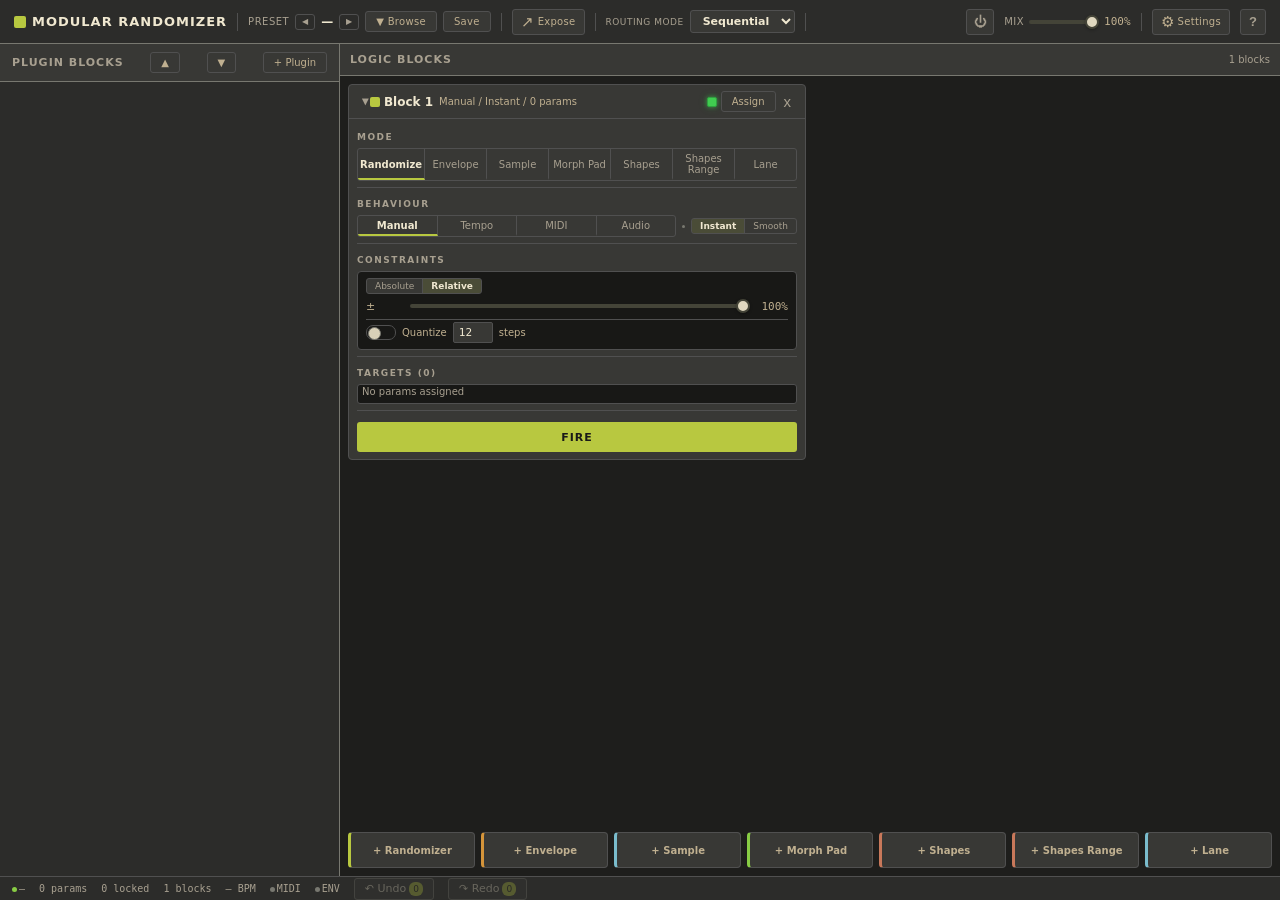
==== commit b318ffec: "release: v1.0.1 - routing dropdown, bypass glow, grey theme canvas fix, portable ZIP artifacts" ====
--- a/plugins/ModularRandomizer/Source/ui/public/index.html
+++ b/plugins/ModularRandomizer/Source/ui/public/index.html
@@ -35,6 +35,15 @@
             <button class="settings-btn" id="exposeBtn" title="Expose params to DAW">&#8599; <span
                     class="settings-btn-label">Expose</span></button>
             <div class="h-div"></div>
+            <div class="routing-area">
+                <label class="routing-label" for="routingSelect">Routing Mode</label>
+                <select class="routing-select" id="routingSelect">
+                    <option value="0" selected>Sequential</option>
+                    <option value="1">Parallel</option>
+                    <option value="2">WrongEQ</option>
+                </select>
+            </div>
+            <div class="h-div"></div>
             <div class="h-right">
                 <button class="bypass" id="bypassBtn">&#x23FB;</button>
                 <div class="mix-area">
@@ -86,14 +95,6 @@
                                 <label style="min-width:auto">BPM</label>
                                 <input type="number" id="internalBpmInput" min="20" max="300" value="120" step="1"
                                     style="width:56px;padding:2px 4px;border:1px solid var(--border);border-radius:3px;background:var(--bg-inset);color:var(--text-primary);font-size:11px;text-align:center">
-                            </div>
-                        </div>
-                        <div class="settings-section">
-                            <div class="settings-label">Plugin Routing</div>
-                            <div class="settings-row">
-                                <button class="routing-btn on" id="routeSeq" data-rmode="0">Sequential</button>
-                                <button class="routing-btn" id="routePar" data-rmode="1">Parallel</button>
-                                <button class="routing-btn" id="routeWeq" data-rmode="2">WrongEQ</button>
                             </div>
                         </div>
                         <div class="settings-section">
--- a/plugins/ModularRandomizer/Source/ui/public/css/header.css
+++ b/plugins/ModularRandomizer/Source/ui/public/css/header.css
@@ -75,7 +75,95 @@
 .bypass.on {
     background: var(--accent);
     border-color: var(--accent);
-    color: var(--fire-text)
+    color: var(--fire-text);
+    box-shadow: 0 0 8px color-mix(in srgb, var(--accent) 50%, transparent),
+        0 0 20px color-mix(in srgb, var(--accent) 25%, transparent);
+    animation: bypass-pulse 1.5s ease-in-out infinite;
+}
+
+@keyframes bypass-pulse {
+
+    0%,
+    100% {
+        box-shadow: 0 0 6px color-mix(in srgb, var(--accent) 40%, transparent);
+    }
+
+    50% {
+        box-shadow: 0 0 14px color-mix(in srgb, var(--accent) 70%, transparent), 0 0 28px color-mix(in srgb, var(--accent) 30%, transparent);
+    }
+}
+
+/* When bypass is on, dim the entire rack area */
+.app.bypassed .rack {
+    opacity: 0.35;
+    pointer-events: none;
+    filter: grayscale(40%);
+    transition: opacity .25s, filter .25s;
+}
+
+.app.bypassed .status {
+    opacity: 0.5;
+}
+
+/* Routing area in header */
+.routing-area {
+    display: flex;
+    align-items: center;
+    gap: 6px;
+}
+
+.routing-label {
+    font-size: 9px;
+    color: var(--text-muted);
+    text-transform: uppercase;
+    letter-spacing: .5px;
+    white-space: nowrap;
+}
+
+.routing-select {
+    background: var(--bg-cell);
+    border: 1px solid var(--border);
+    color: var(--text-primary);
+    font-family: var(--font-sans);
+    font-size: 11px;
+    font-weight: 600;
+    padding: 3px 8px;
+    border-radius: 3px;
+    cursor: pointer;
+    outline: none;
+    transition: border-color .15s;
+}
+
+.routing-select:hover {
+    border-color: var(--border-focus);
+}
+
+.routing-select:focus {
+    border-color: var(--accent);
+}
+
+.routing-select option {
+    background: var(--bg-panel);
+    color: var(--text-primary);
+}
+
+.routing-select.weq-active {
+    border-color: var(--accent);
+    color: var(--accent);
+    animation: routing-glow 2.5s ease-in-out infinite;
+}
+
+@keyframes routing-glow {
+
+    0%,
+    100% {
+        box-shadow: 0 0 4px color-mix(in srgb, var(--accent) 25%, transparent);
+    }
+
+    50% {
+        box-shadow: 0 0 12px color-mix(in srgb, var(--accent) 55%, transparent),
+            0 0 24px color-mix(in srgb, var(--accent) 20%, transparent);
+    }
 }
 
 .mix-area {
--- a/plugins/ModularRandomizer/Source/ui/public/css/logic_blocks.css
+++ b/plugins/ModularRandomizer/Source/ui/public/css/logic_blocks.css
@@ -2397,7 +2397,7 @@
 .lane-canvas-wrap {
     flex: 1;
     position: relative;
-    background: var(--bg-inset);
+    background: var(--canvas-bg, var(--bg-inset));
     min-width: 0;
     overflow: hidden;
 }
--- a/plugins/ModularRandomizer/Source/ui/public/css/wrongeq.css
+++ b/plugins/ModularRandomizer/Source/ui/public/css/wrongeq.css
@@ -24,8 +24,8 @@
     left: 50%;
     top: 50%;
     transform: translate(-50%, -50%);
-    background: var(--bg-panel);
-    border: 1px solid var(--border-strong);
+    background: var(--weq-panel-bg, var(--bg-panel));
+    border: 1px solid var(--weq-panel-border, var(--border-strong));
     border-radius: 10px;
     box-shadow: 0 16px 64px rgba(0, 0, 0, 0.7), 0 0 0 1px rgba(255, 255, 255, 0.04), inset 0 1px 0 rgba(255, 255, 255, 0.03);
     width: min(97vw, 1180px);
@@ -62,18 +62,19 @@
     font-weight: 700 !important;
     letter-spacing: 0.06em;
     border-color: var(--accent) !important;
-    animation: weqPulse 2s ease-in-out infinite;
-}
-
-@keyframes weqPulse {
+    animation: weqBtnPulse 2s ease-in-out infinite;
+}
+
+@keyframes weqBtnPulse {
 
     0%,
     100% {
-        box-shadow: 0 0 0 0 var(--accent);
+        box-shadow: 0 0 4px color-mix(in srgb, var(--accent) 30%, transparent);
     }
 
     50% {
-        box-shadow: 0 0 8px 0 var(--accent);
+        box-shadow: 0 0 14px color-mix(in srgb, var(--accent) 60%, transparent),
+            0 0 28px color-mix(in srgb, var(--accent) 25%, transparent);
     }
 }
 
@@ -83,7 +84,7 @@
     align-items: center;
     justify-content: space-between;
     padding: 12px 16px;
-    background: var(--bg-inset);
+    background: var(--weq-side-bg, var(--bg-inset));
     border-bottom: 1px solid var(--border);
     border-radius: 8px 8px 0 0;
     cursor: move;
@@ -268,7 +269,7 @@
     gap: 4px;
     padding: 4px 8px;
     border-bottom: 1px solid color-mix(in srgb, var(--border) 50%, transparent);
-    background: var(--bg-panel);
+    background: var(--weq-panel-bg, var(--bg-panel));
     flex-wrap: wrap;
 }
 
@@ -335,7 +336,7 @@
     position: relative;
     flex: 1;
     min-height: 320px;
-    background: var(--bg-inset);
+    background: var(--canvas-bg, var(--bg-inset));
     overflow: hidden;
     cursor: crosshair;
 }
@@ -404,7 +405,7 @@
     width: 210px;
     flex-shrink: 0;
     border-left: 1px solid var(--border);
-    background: color-mix(in srgb, var(--bg-inset) 60%, #000);
+    background: color-mix(in srgb, var(--weq-side-bg, var(--bg-inset)) 60%, #000);
     overflow-y: auto;
     overflow-x: hidden;
     display: flex;
@@ -423,7 +424,7 @@
 }
 
 .weq-sp-section {
-    background: var(--bg-cell);
+    background: var(--weq-cell-bg, var(--bg-cell));
     border: 1px solid color-mix(in srgb, var(--border) 60%, transparent);
     border-radius: 6px;
     padding: 10px 10px 8px;
@@ -452,7 +453,7 @@
     font-family: var(--font-mono);
     font-size: 12px;
     color: var(--text-secondary);
-    background: var(--bg-inset);
+    background: var(--weq-side-bg, var(--bg-inset));
     border: 1px solid color-mix(in srgb, var(--border) 50%, transparent);
     border-radius: 4px;
     padding: 4px 8px;
@@ -467,13 +468,13 @@
 .weq-sp-knob:hover {
     color: var(--text-primary);
     border-color: var(--accent);
-    background: var(--bg-cell-hover);
+    background: var(--weq-cell-hover, var(--bg-cell-hover));
 }
 
 .weq-sp-knob.weq-anim-on {
     color: var(--accent);
     border-color: var(--accent);
-    animation: weqPulse 1.5s ease-in-out infinite;
+    animation: weqKnobPulse 1.5s ease-in-out infinite;
 }
 
 .weq-sp-label {
@@ -533,7 +534,7 @@
 }
 
 .weq-sp-toggle.on.weq-anim-on {
-    animation: weqPulse 1.5s ease-in-out infinite;
+    animation: weqKnobPulse 1.5s ease-in-out infinite;
 }
 
 .weq-ft-group {
@@ -570,7 +571,7 @@
     font-family: var(--font-mono);
     font-size: 10px;
     color: var(--text-secondary);
-    background: var(--bg-cell);
+    background: var(--weq-cell-bg, var(--bg-cell));
     border: 1px solid color-mix(in srgb, var(--border) 50%, transparent);
     border-radius: 4px;
     padding: 3px 7px;
@@ -583,25 +584,25 @@
 .weq-ft-knob:hover {
     color: var(--text-primary);
     border-color: var(--accent);
-    background: var(--bg-cell-hover);
+    background: var(--weq-cell-hover, var(--bg-cell-hover));
 }
 
 /* Animated knob indicator — glowing pulse */
 .weq-ft-knob.weq-anim-on {
     color: var(--accent);
     border-color: var(--accent);
-    animation: weqPulse 1.5s ease-in-out infinite;
-}
-
-@keyframes weqPulse {
+    animation: weqKnobPulse 1.5s ease-in-out infinite;
+}
+
+@keyframes weqKnobPulse {
 
     0%,
     100% {
-        box-shadow: 0 0 2px rgba(45, 107, 63, 0.3);
+        box-shadow: 0 0 2px color-mix(in srgb, var(--accent) 30%, transparent);
     }
 
     50% {
-        box-shadow: 0 0 8px rgba(45, 107, 63, 0.6);
+        box-shadow: 0 0 8px color-mix(in srgb, var(--accent) 60%, transparent);
     }
 }
 
@@ -615,7 +616,7 @@
     font-family: var(--font-mono);
     font-size: 10px;
     color: var(--text-secondary);
-    background: var(--bg-cell);
+    background: var(--weq-cell-bg, var(--bg-cell));
     border: 1px solid color-mix(in srgb, var(--border) 50%, transparent);
     border-radius: 4px;
     padding: 3px 6px;
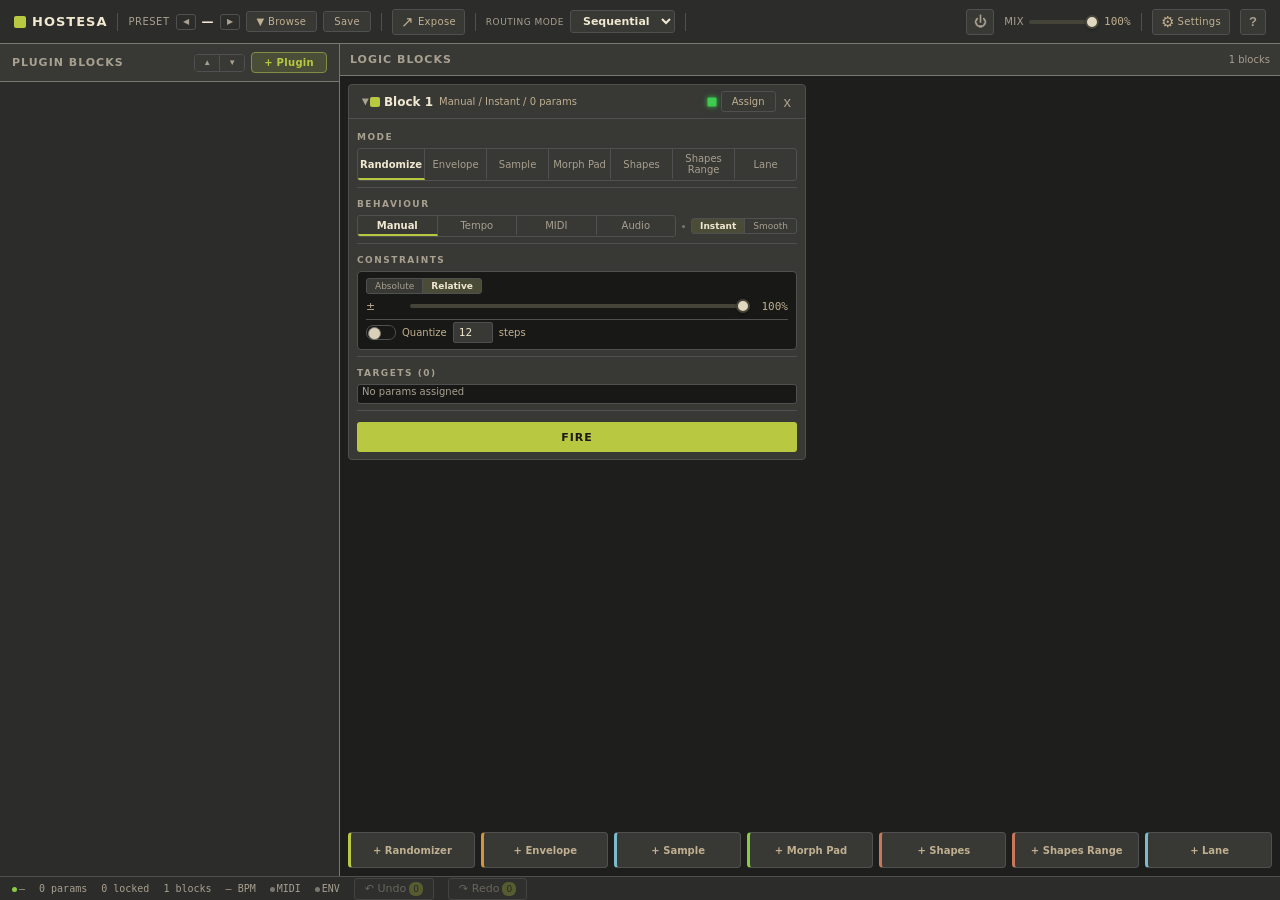
==== commit d0ed1235: "theme fixes" ====
--- a/plugins/ModularRandomizer/Source/ui/public/index.html
+++ b/plugins/ModularRandomizer/Source/ui/public/index.html
@@ -1,9 +1,9 @@
-﻿<!DOCTYPE html>
+<!DOCTYPE html>
 <html lang="en">
 
 <head>
     <meta charset="UTF-8">
-    <title>Modular Randomizer v5</title>
+    <title>Hostesa</title>
     <link rel="stylesheet" href="css/variables.css">
     <link rel="stylesheet" href="css/base.css">
     <link rel="stylesheet" href="css/header.css">
@@ -19,7 +19,7 @@
     <div class="app">
         <div class="header">
             <div class="brand">
-                <div class="brand-mark"></div><span class="brand-name">MODULAR RANDOMIZER</span>
+                <div class="brand-mark"></div><span class="brand-name">HOSTESA</span>
             </div>
             <div class="h-div"></div>
             <div class="gp-area">
@@ -119,9 +119,11 @@
                     <span class="pb-title">Plugin Blocks</span>
                     <button class="sm-btn weq-open-btn" id="weqOpenBtn" title="Open WrongEQ"
                         style="display:none">WrongEQ</button>
-                    <button class="sm-btn" id="collapseAllBtn" title="Collapse all plugins">▲</button>
-                    <button class="sm-btn" id="expandAllBtn" title="Expand all plugins">▼</button>
-                    <button class="sm-btn" id="addPluginBtn">+ Plugin</button>
+                    <div class="pb-fold-group">
+                        <button class="pb-fold-btn" id="collapseAllBtn" title="Collapse all plugins">▲</button>
+                        <button class="pb-fold-btn" id="expandAllBtn" title="Expand all plugins">▼</button>
+                    </div>
+                    <button class="pb-add-btn" id="addPluginBtn">+ Plugin</button>
                 </div>
                 <div class="assign-banner" id="assignBanner">Assigning to <span id="assignTarget"></span></div>
                 <div class="plugin-scroll" id="pluginScroll"></div>
--- a/plugins/ModularRandomizer/Source/ui/public/css/plugin_rack.css
+++ b/plugins/ModularRandomizer/Source/ui/public/css/plugin_rack.css
@@ -22,7 +22,71 @@
     justify-content: space-between;
     padding: 8px 12px;
     background: var(--bg-cell);
-    border-bottom: 1px solid var(--border-strong)
+    border-bottom: 1px solid var(--border-strong);
+    gap: 6px
+}
+
+/* ── Collapse / Expand pill toggle ── */
+.pb-fold-group {
+    display: flex;
+    border-radius: 4px;
+    overflow: hidden;
+    border: 1px solid var(--border);
+    margin-left: auto
+}
+
+.pb-fold-btn {
+    background: var(--bg-cell);
+    border: none;
+    color: var(--text-muted);
+    font-size: 8px;
+    padding: 4px 8px;
+    cursor: pointer;
+    transition: all .12s;
+    line-height: 1
+}
+
+.pb-fold-btn:first-child {
+    border-right: 1px solid var(--border)
+}
+
+.pb-fold-btn:hover {
+    background: var(--bg-cell-hover);
+    color: var(--text-primary)
+}
+
+.pb-fold-btn:active {
+    background: var(--accent);
+    color: var(--fire-text, #fff)
+}
+
+/* ── Accented + Plugin button ── */
+.pb-add-btn {
+    background: color-mix(in srgb, var(--accent) 15%, var(--bg-cell));
+    border: 1px solid color-mix(in srgb, var(--accent) 50%, var(--border));
+    color: var(--accent);
+    font-family: var(--font-sans);
+    font-size: 10px;
+    font-weight: 600;
+    padding: 4px 12px;
+    border-radius: 4px;
+    cursor: pointer;
+    letter-spacing: .3px;
+    transition: all .15s
+}
+
+.pb-add-btn:hover {
+    background: color-mix(in srgb, var(--accent) 25%, var(--bg-cell));
+    border-color: var(--accent);
+    box-shadow: 0 0 10px color-mix(in srgb, var(--accent) 30%, transparent),
+        0 0 20px color-mix(in srgb, var(--accent) 12%, transparent);
+    color: var(--text-primary)
+}
+
+.pb-add-btn:active {
+    background: var(--accent);
+    color: var(--fire-text, #fff);
+    transform: scale(0.97)
 }
 
 .pb-title {
--- a/plugins/ModularRandomizer/Source/ui/public/css/wrongeq.css
+++ b/plugins/ModularRandomizer/Source/ui/public/css/wrongeq.css
@@ -1068,53 +1068,53 @@
 .weq-band-card {
     display: flex;
     flex-direction: column;
-    min-width: 160px;
-    max-width: 160px;
+    min-width: 148px;
+    max-width: 148px;
     background: var(--bg-cell);
-    border: 1px solid color-mix(in srgb, var(--border) 60%, transparent);
+    border: 1px solid color-mix(in srgb, var(--band-color, var(--border)) 20%, var(--border));
     border-right: none;
-    border-radius: 6px 0 0 6px;
+    border-radius: 8px 0 0 8px;
     overflow: hidden;
     gap: 0;
     flex-shrink: 0;
-    transition: background .1s, opacity .12s, border-color .15s;
+    transition: background .12s, opacity .12s, border-color .15s, box-shadow .2s;
     cursor: pointer;
     position: relative;
     user-select: none;
 }
 
 .weq-band-card:hover {
-    background: color-mix(in srgb, var(--bg-cell) 92%, white);
-    border-color: color-mix(in srgb, var(--border) 90%, white);
+    background: color-mix(in srgb, var(--band-color, var(--accent)) 6%, var(--bg-cell));
+    border-color: color-mix(in srgb, var(--band-color, var(--accent)) 40%, var(--border));
+    box-shadow: 0 0 12px color-mix(in srgb, var(--band-color, var(--accent)) 10%, transparent);
 }
 
 .weq-band-card.muted {
-    opacity: 0.25;
+    opacity: 0.2;
+    filter: grayscale(60%);
 }
 
 .weq-band-card.dimmed {
-    opacity: 0.4;
+    opacity: 0.35;
+    filter: grayscale(30%);
 }
 
 .weq-band-card.soloed {
     background: color-mix(in srgb, var(--bus-solo-bg) 8%, var(--bg-cell));
-    border-color: color-mix(in srgb, var(--bus-solo-bg) 30%, var(--border));
+    border-color: color-mix(in srgb, var(--bus-solo-bg) 40%, var(--border));
     opacity: 1;
+    box-shadow: 0 0 10px color-mix(in srgb, var(--bus-solo-bg) 15%, transparent);
 }
 
 .weq-band-card.focused {
-    background: color-mix(in srgb, var(--accent) 6%, var(--bg-cell));
-    border-color: color-mix(in srgb, var(--accent) 40%, var(--border));
-}
-
-.weq-band-card.seg-sel {
-    background: color-mix(in srgb, var(--accent) 5%, var(--bg-cell));
-    border-color: var(--accent);
+    background: color-mix(in srgb, var(--accent) 7%, var(--bg-cell));
+    border-color: color-mix(in srgb, var(--accent) 50%, var(--border));
+    box-shadow: 0 0 14px color-mix(in srgb, var(--accent) 15%, transparent);
 }
 
 /* ── Top accent bar ── */
 .weq-card-accent {
-    height: 3px;
+    height: 2px;
     width: 100%;
     flex-shrink: 0;
 }
@@ -1123,139 +1123,134 @@
 .weq-card-head {
     display: flex;
     align-items: center;
-    gap: 5px;
-    padding: 6px 8px 3px 10px;
+    gap: 4px;
+    padding: 5px 6px 4px 8px;
 }
 
 .weq-card-num {
     font-family: var(--font-mono);
-    font-size: 15px;
+    font-size: 14px;
     font-weight: 800;
     color: var(--band-color, var(--text-primary));
-    min-width: 16px;
+    min-width: 14px;
+    text-shadow: 0 0 8px color-mix(in srgb, var(--band-color, var(--accent)) 35%, transparent);
 }
 
 .weq-card-head-spacer {
     flex: 1;
-}
-
-/* ── Segment checkbox ── */
-.weq-card-head .weq-seg-chk {
-    width: 16px;
-    height: 16px;
-    font-size: 9px;
-    border-radius: 2px;
-    background: none;
-    border: 1px solid var(--border);
-    color: var(--text-muted);
-    cursor: pointer;
-    opacity: 0;
-    transition: opacity .1s;
-    padding: 0;
-    display: flex;
-    align-items: center;
-    justify-content: center;
-}
-
-.weq-band-card:hover .weq-seg-chk,
-.weq-seg-chk.on {
-    opacity: 1;
-}
-
-.weq-seg-chk.on {
-    background: var(--accent);
-    border-color: var(--accent);
-    color: var(--bg-panel);
 }
 
 /* ── Type selector (inline radio toggles) ── */
 .weq-card-types {
     display: flex;
-    gap: 1px;
-    margin: 1px 6px 0;
-    border-radius: 3px;
+    gap: 0;
+    margin: 0 6px;
+    border-radius: 4px;
     overflow: hidden;
+    border: 1px solid color-mix(in srgb, var(--border) 40%, transparent);
 }
 
 .weq-type-btn {
     font-family: var(--font-mono);
-    font-size: 9px;
+    font-size: 8.5px;
     font-weight: 600;
-    letter-spacing: 0.02em;
-    flex: 1;
-    height: 22px;
-    line-height: 22px;
+    letter-spacing: 0.03em;
+    flex: 1;
+    height: 20px;
+    line-height: 20px;
     border: none;
-    background: color-mix(in srgb, var(--bg-cell) 70%, black);
+    border-right: 1px solid color-mix(in srgb, var(--border) 25%, transparent);
+    background: var(--bg-inset);
     color: var(--text-muted);
     cursor: pointer;
     padding: 0;
     text-align: center;
-    transition: all .08s;
+    transition: all .1s;
 }
 
 .weq-type-btn:first-child {
-    border-radius: 4px 0 0 4px;
+    border-radius: 0;
 }
 
 .weq-type-btn:last-child {
-    border-radius: 0 4px 4px 0;
+    border-radius: 0;
+    border-right: none;
 }
 
 .weq-type-btn:hover {
     color: var(--text-primary);
-    background: color-mix(in srgb, var(--bg-cell) 50%, white);
+    background: var(--bg-cell-hover);
 }
 
 .weq-type-btn.active {
     background: var(--band-color, var(--accent));
-    color: var(--bg-panel);
-    font-weight: 700;
-}
-
-/* ── Slope selector (12/24/48 dB/oct) — smaller, subtler variant ── */
+    color: var(--fire-text, #fff);
+    font-weight: 700;
+    text-shadow: 0 1px 2px rgba(0,0,0,0.3);
+}
+
+/* ── Slope selector (12/24/48 dB/oct) — compact, subtler variant ── */
 .weq-card-slope {
     margin-top: 0;
+    margin-bottom: 2px;
 }
 
 .weq-card-slope .weq-type-btn {
-    font-size: 8px;
-    height: 18px;
-    line-height: 18px;
+    font-size: 7.5px;
+    height: 16px;
+    line-height: 16px;
     font-weight: 500;
-    color: var(--text-muted);
-    opacity: 0.7;
+    opacity: 0.55;
 }
 
 .weq-card-slope .weq-type-btn.active {
     opacity: 1;
-    background: color-mix(in srgb, var(--band-color, var(--accent)) 60%, var(--bg-cell));
+    background: color-mix(in srgb, var(--band-color, var(--accent)) 50%, var(--bg-cell));
     color: var(--text-primary);
     font-weight: 700;
 }
 
 .weq-card-slope .weq-type-btn:hover {
-    opacity: 1;
+    opacity: 0.9;
+}
+
+/* ── Section divider inside cards ── */
+.weq-card-divider {
+    height: 1px;
+    margin: 0;
+    background: color-mix(in srgb, var(--border) 30%, transparent);
+    flex-shrink: 0;
+}
+
+/* ── Value block: freq + params in shared inset container ── */
+.weq-card-value-block {
+    background: var(--bg-inset);
+    margin: 0 5px;
+    border-radius: 5px;
+    padding: 4px 3px;
+    border: 1px solid color-mix(in srgb, var(--border) 18%, transparent);
 }
 
 /* ── Frequency — hero value ── */
 .weq-card-freq {
     font-family: var(--font-mono);
-    font-size: 22px;
+    font-size: 26px;
     font-weight: 700;
     color: var(--text-primary);
     text-align: center;
-    letter-spacing: -0.03em;
+    letter-spacing: -0.04em;
     line-height: 1;
-    padding: 6px 8px 4px;
+    padding: 4px 4px 5px;
+    text-shadow: 0 0 18px color-mix(in srgb, var(--band-color, var(--accent)) 20%, transparent);
+    cursor: ns-resize;
 }
 
 /* ── Gain + Q — labeled param boxes ── */
 .weq-card-params {
     display: flex;
     align-items: stretch;
-    gap: 4px;
-    padding: 2px 8px;
+    gap: 3px;
+    padding: 0 1px;
 }
 
 .weq-card-param-box {
@@ -1263,49 +1258,56 @@
     display: flex;
     flex-direction: column;
     align-items: center;
-    background: color-mix(in srgb, var(--bg-cell) 65%, black);
+    background: color-mix(in srgb, var(--bg-cell) 30%, var(--bg-inset));
+    border: 1px solid color-mix(in srgb, var(--border) 18%, transparent);
     border-radius: 4px;
-    padding: 3px 5px;
-    gap: 1px;
+    padding: 3px 3px 2px;
+    gap: 0;
 }
 
 .weq-card-plbl {
     font-family: var(--font-mono);
     font-size: 7px;
-    font-weight: 700;
-    letter-spacing: 0.12em;
-    color: var(--text-muted);
-    opacity: 0.5;
+    font-weight: 600;
+    letter-spacing: 0.15em;
+    color: var(--text-muted);
+    opacity: 0.55;
     text-transform: uppercase;
+    line-height: 1;
 }
 
 .weq-card-pval {
     font-family: var(--font-mono);
-    font-size: 14px;
+    font-size: 15px;
     font-weight: 700;
     color: var(--text-secondary);
     cursor: ns-resize;
     white-space: nowrap;
-    transition: color .1s;
+    transition: color .1s, text-shadow .15s;
+    line-height: 1.2;
 }
 
 .weq-card-pval:hover {
     color: var(--text-primary);
+    text-shadow: 0 0 6px color-mix(in srgb, var(--text-primary) 20%, transparent);
 }
 
 .weq-card-pval.boost {
-    color: #6fd68c;
+    color: #5ee89a;
+    text-shadow: 0 0 6px rgba(94, 232, 154, 0.15);
 }
 
 .weq-card-pval.cut {
-    color: #e06464;
+    color: #f06868;
+    text-shadow: 0 0 6px rgba(240, 104, 104, 0.15);
 }
 
 .weq-card-pval.slope {
     color: var(--text-muted);
     cursor: default;
     font-weight: 400;
-    font-size: 11px;
+    font-size: 10px;
+    text-shadow: none;
 }
 
 /* ── Stereo + Mode row ── */
@@ -1313,77 +1315,87 @@
     display: flex;
     align-items: center;
     justify-content: center;
-    gap: 5px;
-    padding: 5px 8px;
+    gap: 4px;
+    padding: 4px 6px 5px;
+    margin-top: 1px;
 }
 
 .weq-card-stereo {
     display: flex;
-    gap: 1px;
+    gap: 0;
     flex-shrink: 0;
+    border-radius: 4px;
+    overflow: hidden;
+    border: 1px solid color-mix(in srgb, var(--border) 35%, transparent);
 }
 
 .weq-ms-btn {
     font-family: var(--font-mono);
-    font-size: 8px;
-    font-weight: 600;
+    font-size: 7.5px;
+    font-weight: 700;
     width: 22px;
-    height: 20px;
-    line-height: 20px;
+    height: 18px;
+    line-height: 18px;
     border: none;
-    background: color-mix(in srgb, var(--bg-cell) 65%, black);
+    border-right: 1px solid color-mix(in srgb, var(--border) 20%, transparent);
+    background: var(--bg-inset);
     color: var(--text-muted);
     cursor: pointer;
     padding: 0;
     text-align: center;
-    transition: all .08s;
+    transition: all .1s;
 }
 
 .weq-ms-btn:first-child {
-    border-radius: 4px 0 0 4px;
+    border-radius: 0;
 }
 
 .weq-ms-btn:last-child {
-    border-radius: 0 4px 4px 0;
+    border-radius: 0;
+    border-right: none;
 }
 
 .weq-ms-btn:hover {
     color: var(--text-primary);
-    background: color-mix(in srgb, var(--bg-cell) 50%, white);
+    background: var(--bg-cell-hover);
 }
 
 .weq-ms-btn.active {
-    background: #3a8a8a;
-    color: var(--bg-panel);
-    font-weight: 700;
+    background: color-mix(in srgb, #3a9a9a 85%, var(--bg-cell));
+    color: #fff;
+    font-weight: 700;
+    text-shadow: 0 1px 2px rgba(0,0,0,0.3);
 }
 
 /* ── Mode pill (Post-EQ / Split) ── */
 .weq-card-mode {
     font-family: var(--font-mono);
-    font-size: 9px;
-    font-weight: 700;
-    letter-spacing: 0.05em;
-    color: var(--text-muted);
-    background: none;
-    border: 1px solid color-mix(in srgb, var(--border) 50%, transparent);
-    border-radius: 3px;
-    padding: 0 6px;
-    height: 20px;
-    line-height: 20px;
-    cursor: pointer;
-    transition: all .1s;
+    font-size: 8px;
+    font-weight: 700;
+    letter-spacing: 0.06em;
+    color: var(--text-muted);
+    background: var(--bg-inset);
+    border: 1px solid color-mix(in srgb, var(--border) 35%, transparent);
+    border-radius: 4px;
+    padding: 0 7px;
+    height: 18px;
+    line-height: 18px;
+    cursor: pointer;
+    transition: all .12s;
     flex-shrink: 0;
 }
 
 .weq-card-mode:hover {
     border-color: var(--accent);
     color: var(--text-primary);
+    background: color-mix(in srgb, var(--accent) 8%, var(--bg-cell));
 }
 
 .weq-card-mode.on {
     color: var(--accent);
-    border-color: color-mix(in srgb, var(--accent) 40%, transparent);
+    border-color: color-mix(in srgb, var(--accent) 45%, transparent);
+    background: color-mix(in srgb, var(--accent) 10%, var(--bg-cell));
+    text-shadow: 0 0 4px color-mix(in srgb, var(--accent) 25%, transparent);
 }
 
 /* ═══════════════════════════════════════════
@@ -1684,39 +1696,41 @@
     font-family: var(--font-mono);
     font-size: 9px;
     font-weight: 700;
-    width: 20px;
+    width: 22px;
     height: 20px;
     line-height: 20px;
     border-radius: 4px;
-    border: 1px solid color-mix(in srgb, var(--border) 80%, transparent);
-    background: color-mix(in srgb, var(--bg-cell) 60%, black);
-    color: var(--text-muted);
+    border: 1px solid var(--border);
+    background: var(--bg-inset);
+    color: var(--text-secondary);
     cursor: pointer;
     padding: 0;
     text-align: center;
-    transition: all .08s;
+    transition: all .1s;
 }
 
 .weq-s-btn:hover {
-    border-color: var(--text-secondary);
-    color: var(--text-primary);
-    background: color-mix(in srgb, var(--bg-cell) 40%, black);
+    border-color: var(--border-focus);
+    color: var(--text-primary);
+    background: var(--bg-cell-hover);
 }
 
 .weq-s-btn.on.solo {
     background: var(--bus-solo-bg, #a07a2e);
     border-color: var(--bus-solo-bg, #a07a2e);
-    color: var(--bg-panel);
+    color: var(--bus-solo-text, #1a1a1a);
+    box-shadow: 0 0 6px color-mix(in srgb, var(--bus-solo-bg) 40%, transparent);
 }
 
 .weq-s-btn.on.mute {
-    background: #c44;
-    border-color: #c44;
-    color: var(--bg-panel);
+    background: var(--bus-mute-bg, #c44);
+    border-color: var(--bus-mute-bg, #c44);
+    color: var(--bus-mute-text, #fff);
+    box-shadow: 0 0 6px color-mix(in srgb, var(--bus-mute-bg, #c44) 40%, transparent);
 }
 
 .weq-s-btn.del {
-    opacity: 0;
+    opacity: 0.35;
     font-size: 14px;
     color: var(--locked-icon);
     background: none;
@@ -1724,82 +1738,12 @@
     transition: opacity .1s;
 }
 
-.weq-band-card:hover .weq-s-btn.del {
-    opacity: 0.4;
-}
-
 .weq-s-btn.del:hover {
-    opacity: 1 !important;
+    opacity: 1;
     background: color-mix(in srgb, var(--locked-icon) 15%, transparent);
     border-color: var(--locked-icon);
 }
 
-
-/* ── Segment toolbar (inline version) ── */
-.weq-seg-toolbar-inline {
-    display: flex;
-    align-items: center;
-    gap: 3px;
-    flex-wrap: wrap;
-}
-
-.weq-seg-toolbar {
-    display: flex;
-    align-items: center;
-    gap: 5px;
-    padding: 8px 10px;
-    background: color-mix(in srgb, var(--accent) 8%, var(--bg-panel));
-    border: 1px solid var(--accent);
-    border-radius: 6px;
-    margin-top: 4px;
-    flex-wrap: wrap;
-}
-
-.weq-seg-info {
-    font-family: var(--font-mono);
-    font-size: 10px;
-    color: var(--accent);
-    font-weight: 600;
-    margin-right: 4px;
-    white-space: nowrap;
-}
-
-.weq-seg-btn {
-    font-family: var(--font-sans);
-    font-size: 10px;
-    font-weight: 600;
-    padding: 3px 8px;
-    border-radius: 4px;
-    border: 1px solid var(--border);
-    background: var(--bg-cell);
-    color: var(--text-secondary);
-    cursor: pointer;
-    transition: all .1s;
-    white-space: nowrap;
-}
-
-.weq-seg-btn:hover {
-    border-color: var(--accent);
-    color: var(--text-primary);
-    background: color-mix(in srgb, var(--accent) 12%, var(--bg-cell));
-}
-
-.weq-seg-btn:active {
-    transform: scale(0.96);
-}
-
-.weq-seg-clear {
-    margin-left: auto;
-    color: var(--text-muted);
-    font-size: 12px;
-    padding: 3px 6px;
-}
-
-.weq-seg-clear:hover {
-    color: var(--locked-icon);
-    border-color: var(--locked-icon);
-    background: color-mix(in srgb, var(--locked-icon) 8%, transparent);
-}
 
 /* ═══════════════════════════════════════════
    Routing Sidebar — vertical tab + collapsible panel
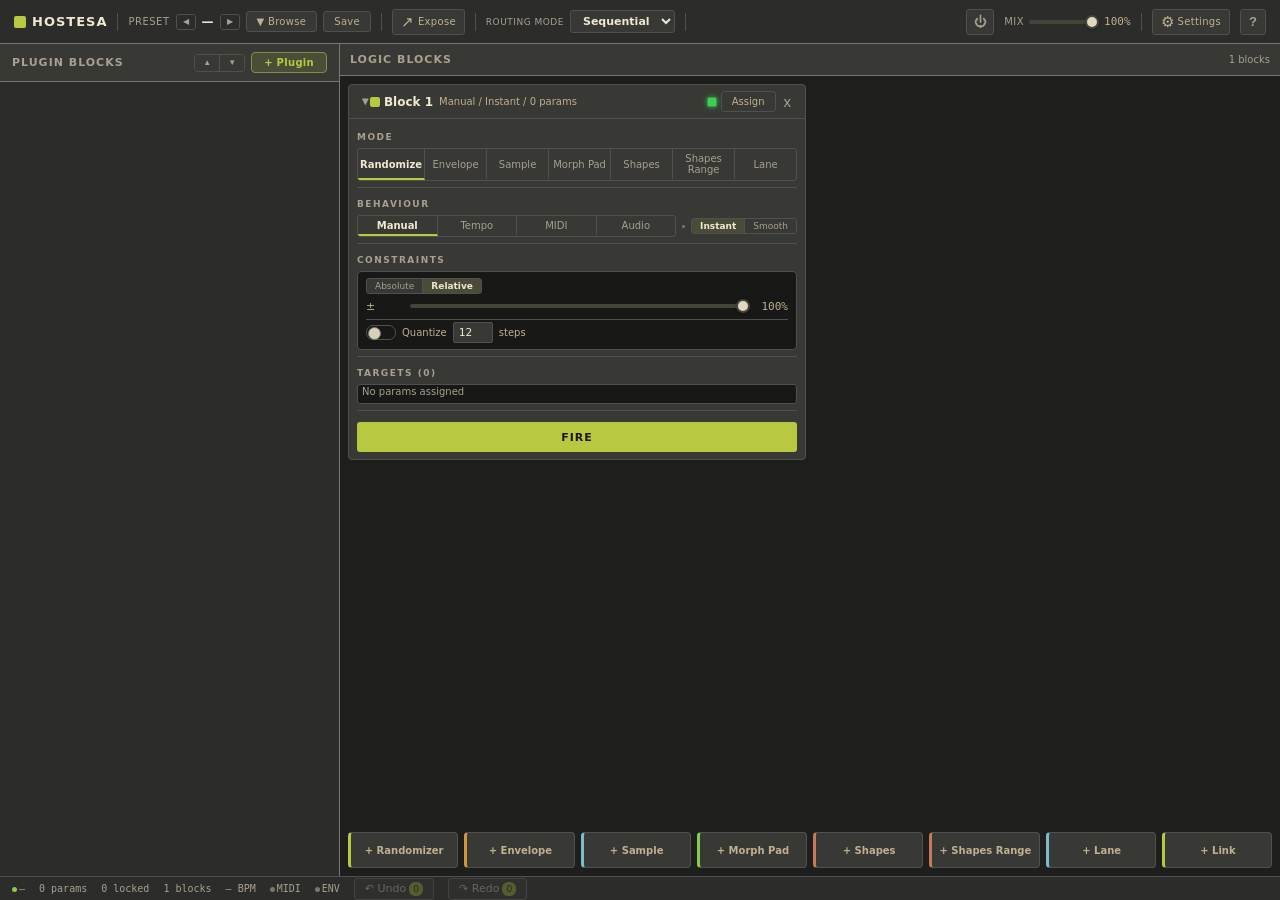
==== commit d9757a78: "a lot" ====
--- a/plugins/ModularRandomizer/Source/ui/public/index.html
+++ b/plugins/ModularRandomizer/Source/ui/public/index.html
@@ -150,6 +150,8 @@
                         Shapes Range</button>
                     <button class="add-blk" id="addLane" style="border-left:3px solid var(--lane-color, #3A9CA0)">+
                         Lane</button>
+                    <button class="add-blk" id="addLink" style="border-left:3px solid var(--link-color, #7B68EE)">+
+                        Link</button>
                 </div>
             </div>
         </div>
--- a/plugins/ModularRandomizer/Source/ui/public/css/variables.css
+++ b/plugins/ModularRandomizer/Source/ui/public/css/variables.css
@@ -93,6 +93,10 @@
     --lane-playhead: rgba(255, 255, 255, 0.65);
     --lane-active: #5ED45E;
 
+    /* Link */
+    --link-color: var(--accent, #E8A840);
+    --si-link-bg: color-mix(in srgb, var(--link-color) 18%, transparent);
+
     /* Misc */
     --range-arc: #ff8c42;
     --scrollbar-thumb: rgba(255, 255, 255, 0.2);
--- a/plugins/ModularRandomizer/Source/ui/public/css/logic_blocks.css
+++ b/plugins/ModularRandomizer/Source/ui/public/css/logic_blocks.css
@@ -793,6 +793,7 @@
     --lk-smp-track: var(--border);
     --lk-morph-track: var(--border);
     --lk-shapes-track: var(--border);
+    --lk-link-track: var(--border);
 }
 
 .env-input-box .brow-inline {
@@ -2743,4 +2744,519 @@
     font-size: 7px;
     color: var(--text-muted);
     opacity: 0.6;
-}+}
+
+/* ══════════════════════════════ LINK MODE ══════════════════════════════ */
+
+.lcard.mode-link { width: 100%; min-width: 0; }
+.lcard.mode-link.active { border-color: var(--link-color); }
+.lcard.mode-link.link-active {
+    box-shadow: 0 0 0 1px var(--link-color), 0 2px 8px color-mix(in srgb, var(--link-color) 12%, transparent);
+}
+.mode-link .tgl.on {
+    background: var(--link-color);
+    border-color: var(--link-color);
+}
+
+/* ═══ Two columns ═══ */
+.link-columns {
+    display: flex;
+    gap: 0;
+    height: 250px;
+    max-height: 250px;
+    overflow: hidden;
+}
+
+/* Drop zone feedback */
+.link-col-source.link-drop-hover,
+.link-col-targets.link-drop-hover {
+    transition: background .15s, outline-color .15s;
+}
+.link-col-source.link-drop-source {
+    outline: 2px dashed var(--link-color);
+    outline-offset: -2px;
+    background: color-mix(in srgb, var(--link-color) 6%, var(--bg-cell)) !important;
+}
+.link-col-targets.link-drop-target {
+    outline: 2px dashed var(--link-color);
+    outline-offset: -2px;
+    background: color-mix(in srgb, var(--link-color) 8%, var(--bg-cell)) !important;
+}
+.link-col-source {
+    width: 240px;
+    flex-shrink: 0;
+    display: flex;
+    flex-direction: column;
+    border-right: 1px solid var(--border);
+    overflow: hidden;
+}
+.link-col-source-scroll {
+    flex: 1;
+    overflow-y: auto;
+    min-height: 0;
+}
+.link-col-source-scroll::-webkit-scrollbar { width: 4px; }
+.link-col-source-scroll::-webkit-scrollbar-track { background: transparent; }
+.link-col-source-scroll::-webkit-scrollbar-thumb { background: var(--scrollbar-thumb, var(--border)); border-radius: 2px; }
+.link-col-source-scroll::-webkit-scrollbar-thumb:hover { background: var(--border-strong); }
+.link-col-targets {
+    flex: 1;
+    min-width: 0;
+    display: flex;
+    flex-direction: column;
+    overflow: hidden;
+}
+
+/* ═══ Section headers ═══ */
+.link-src-section-hdr,
+.link-targets-hdr {
+    display: flex;
+    align-items: center;
+    justify-content: space-between;
+    padding: 5px 10px;
+    background: var(--bg-inset);
+    border-bottom: 1px solid var(--border);
+    min-height: 28px;
+}
+.link-section-title {
+    font-size: 10px;
+    font-weight: 700;
+    letter-spacing: 1.5px;
+    color: var(--text-muted);
+    text-transform: uppercase;
+    user-select: none;
+}
+
+/* ═══ Source rows ═══ */
+.link-src-row {
+    padding: 6px 10px;
+    border-bottom: 1px solid var(--border);
+    background: var(--bg-cell);
+    border-left: 2px solid color-mix(in srgb, var(--link-color) 40%, transparent);
+    transition: background 0.12s;
+}
+.link-src-row:hover {
+    background: var(--bg-cell-hover);
+}
+.link-src-row-top {
+    display: flex;
+    align-items: center;
+    gap: 6px;
+    height: 22px;
+}
+.link-src-tag {
+    width: 18px;
+    height: 18px;
+    border-radius: 3px;
+    display: flex;
+    align-items: center;
+    justify-content: center;
+    font-size: 9px;
+    font-weight: 700;
+    flex-shrink: 0;
+    line-height: 1;
+}
+.link-src-tag-plugin {
+    background: color-mix(in srgb, var(--link-color) 20%, transparent);
+    color: var(--link-color);
+    box-shadow: 0 0 4px color-mix(in srgb, var(--link-color) 15%, transparent);
+}
+.link-src-tag-macro {
+    background: color-mix(in srgb, #ffc850 22%, transparent);
+    color: #ffc850;
+    box-shadow: 0 0 4px rgba(255, 200, 80, 0.15);
+}
+.link-src-label {
+    font-size: 11px;
+    color: var(--text-secondary);
+    flex: 1;
+    min-width: 0;
+    overflow: hidden;
+    text-overflow: ellipsis;
+    white-space: nowrap;
+    cursor: default;
+}
+.link-src-nav {
+    cursor: pointer;
+    transition: color 0.12s;
+}
+.link-src-nav:hover {
+    color: var(--text-primary);
+    text-decoration: underline;
+    text-decoration-color: var(--link-color);
+}
+.link-src-rm {
+    background: none;
+    border: none;
+    color: var(--text-muted);
+    font-size: 15px;
+    cursor: pointer;
+    padding: 0 2px;
+    line-height: 1;
+    opacity: 0.4;
+    flex-shrink: 0;
+    transition: opacity 0.12s, color 0.12s;
+}
+.link-src-rm:hover {
+    color: var(--locked-icon);
+    opacity: 1;
+}
+
+/* Source control bar */
+.link-src-meter-wrap {
+    display: flex;
+    align-items: center;
+    gap: 6px;
+    margin-top: 3px;
+    height: 18px;
+}
+.link-src-meter-val {
+    font-family: var(--font-mono);
+    font-size: 9px;
+    color: var(--text-secondary);
+    min-width: 42px;
+    text-align: right;
+    flex-shrink: 0;
+    white-space: nowrap;
+    overflow: hidden;
+    text-overflow: ellipsis;
+}
+
+/* ═══ Link sliders — custom track + thumb ═══ */
+.link-macro-slider,
+.link-smooth-slider,
+.link-tgt-slider,
+.link-src-slider {
+    -webkit-appearance: none;
+    appearance: none;
+    flex: 1;
+    height: 16px;
+    background: transparent;
+    outline: none;
+    cursor: pointer;
+    margin: 0;
+}
+.link-macro-slider::-webkit-slider-runnable-track,
+.link-smooth-slider::-webkit-slider-runnable-track,
+.link-tgt-slider::-webkit-slider-runnable-track,
+.link-src-slider::-webkit-slider-runnable-track {
+    height: 4px;
+    background: var(--border);
+    border-radius: 2px;
+}
+.link-macro-slider::-webkit-slider-thumb,
+.link-smooth-slider::-webkit-slider-thumb,
+.link-tgt-slider::-webkit-slider-thumb,
+.link-src-slider::-webkit-slider-thumb {
+    -webkit-appearance: none;
+    width: 12px;
+    height: 12px;
+    border-radius: 50%;
+    background: var(--text-secondary);
+    border: 1.5px solid var(--bg-cell);
+    margin-top: -4px;
+    cursor: pointer;
+    transition: background .1s, box-shadow .1s;
+}
+.link-macro-slider::-webkit-slider-thumb:hover,
+.link-smooth-slider::-webkit-slider-thumb:hover,
+.link-tgt-slider::-webkit-slider-thumb:hover,
+.link-src-slider::-webkit-slider-thumb:hover {
+    background: var(--text-primary);
+    box-shadow: 0 0 6px color-mix(in srgb, var(--link-color) 40%, transparent);
+}
+/* Active track tinting */
+.link-tgt-slider::-webkit-slider-runnable-track {
+    background: color-mix(in srgb, var(--link-color) 25%, var(--border));
+}
+.link-macro-slider::-webkit-slider-runnable-track {
+    background: color-mix(in srgb, #ffc850 25%, var(--border));
+}
+.link-smooth-slider::-webkit-slider-runnable-track {
+    background: color-mix(in srgb, var(--link-color) 15%, var(--border));
+}
+.link-src-slider::-webkit-slider-runnable-track {
+    background: color-mix(in srgb, var(--link-color) 35%, var(--border));
+}
+/* Colored thumbs for macro and source */
+.link-macro-slider::-webkit-slider-thumb {
+    background: #ffc850;
+    border-color: var(--bg-cell);
+}
+.link-src-slider::-webkit-slider-thumb {
+    background: var(--link-color);
+    border-color: var(--bg-cell);
+}
+
+/* ═══ Add Source buttons ═══ */
+.link-add-btns {
+    display: flex;
+    gap: 4px;
+    padding: 6px 10px;
+    border-bottom: 1px solid var(--border);
+}
+.link-add-src-btn {
+    flex: 1;
+    font-size: 10px;
+    font-weight: 600;
+    color: var(--text-muted);
+    background: var(--bg-inset);
+    border: 1px dashed var(--border);
+    border-radius: 4px;
+    padding: 5px 6px;
+    cursor: pointer;
+    transition: all .15s;
+    text-align: center;
+    white-space: nowrap;
+}
+.link-add-src-btn:hover {
+    color: var(--link-color);
+    border-color: var(--link-color);
+    border-style: solid;
+    background: color-mix(in srgb, var(--link-color) 10%, var(--bg-inset));
+}
+.link-add-src-macro:hover {
+    color: #ffc850;
+    border-color: #ffc850;
+    background: color-mix(in srgb, #ffc850 10%, var(--bg-inset));
+}
+
+/* ═══ Smoothing row (pinned at bottom) ═══ */
+.link-smooth-row {
+    display: flex;
+    align-items: center;
+    gap: 8px;
+    padding: 5px 10px;
+    border-top: 1px solid var(--border);
+    background: var(--bg-inset);
+    min-height: 28px;
+    flex-shrink: 0;
+}
+.link-smooth-lbl {
+    font-size: 10px;
+    font-weight: 600;
+    color: var(--text-muted);
+    text-transform: uppercase;
+    letter-spacing: 0.5px;
+    flex-shrink: 0;
+}
+.link-smooth-val {
+    font-family: var(--font-mono);
+    font-size: 10px;
+    color: var(--text-secondary);
+    min-width: 32px;
+    text-align: right;
+    flex-shrink: 0;
+}
+
+/* ═══ Rand button ═══ */
+.link-rnd-ranges {
+    font-size: 9px !important;
+    padding: 2px 8px !important;
+    border-color: var(--link-color) !important;
+    color: var(--link-color) !important;
+}
+.link-rnd-ranges:hover {
+    background: color-mix(in srgb, var(--link-color) 15%, transparent) !important;
+}
+
+/* ═══ Scrollable targets ═══ */
+.link-targets-scroll {
+    flex: 1;
+    overflow-y: auto;
+    display: flex;
+    flex-direction: column;
+    gap: 0;
+    min-height: 0;
+}
+.link-targets-scroll::-webkit-scrollbar { width: 4px; }
+.link-targets-scroll::-webkit-scrollbar-track { background: transparent; }
+.link-targets-scroll::-webkit-scrollbar-thumb { background: var(--scrollbar-thumb, var(--border)); border-radius: 2px; }
+.link-targets-scroll::-webkit-scrollbar-thumb:hover { background: var(--border-strong); }
+
+/* ═══ Per-target row ═══ */
+.link-tgt-row {
+    padding: 6px 10px;
+    border-bottom: 1px solid var(--border);
+    border-left: 3px solid var(--link-color);
+    background: var(--bg-cell);
+    transition: background 0.12s, border-left-color 0.12s;
+}
+.link-tgt-row:hover {
+    background: var(--bg-cell-hover);
+    border-left-color: var(--text-primary);
+}
+.link-tgt-row-top {
+    display: flex;
+    align-items: center;
+    gap: 6px;
+    height: 20px;
+    margin-bottom: 4px;
+}
+.link-tgt-name-label {
+    font-size: 11px;
+    color: var(--text-secondary);
+    cursor: pointer;
+    flex: 1;
+    min-width: 0;
+    overflow: hidden;
+    text-overflow: ellipsis;
+    white-space: nowrap;
+    transition: color 0.12s;
+}
+.link-tgt-name-label:hover {
+    color: var(--text-primary);
+    text-decoration: underline;
+    text-decoration-color: var(--link-color);
+}
+.link-tgt-live-val {
+    font-family: var(--font-mono);
+    font-size: 9px;
+    color: var(--link-color);
+    background: color-mix(in srgb, var(--link-color) 10%, transparent);
+    padding: 1px 5px;
+    border-radius: 3px;
+    flex-shrink: 0;
+    white-space: nowrap;
+    max-width: 70px;
+    overflow: hidden;
+    text-overflow: ellipsis;
+    letter-spacing: -0.2px;
+}
+.link-tgt-rm {
+    background: none;
+    border: none;
+    color: var(--text-muted);
+    font-size: 15px;
+    cursor: pointer;
+    padding: 0 2px;
+    line-height: 1;
+    opacity: 0.4;
+    flex-shrink: 0;
+    transition: opacity 0.12s, color 0.12s;
+}
+.link-tgt-rm:hover {
+    color: var(--locked-icon);
+    opacity: 1;
+}
+
+/* Target slider rows */
+.link-tgt-sliders {
+    display: flex;
+    gap: 10px;
+}
+.link-tgt-slider-group {
+    flex: 1;
+    display: flex;
+    align-items: center;
+    gap: 5px;
+}
+.link-tgt-slider-lbl {
+    font-size: 9px;
+    font-weight: 600;
+    color: var(--text-muted);
+    text-transform: uppercase;
+    letter-spacing: 0.3px;
+    width: 22px;
+    flex-shrink: 0;
+}
+.link-tgt-slider-val {
+    font-family: var(--font-mono);
+    font-size: 9px;
+    color: var(--text-secondary);
+    min-width: 42px;
+    text-align: right;
+    flex-shrink: 0;
+    white-space: nowrap;
+    overflow: hidden;
+    text-overflow: ellipsis;
+}
+
+/* Empty message */
+.link-empty-msg {
+    padding: 24px 12px;
+    font-size: 11px;
+    color: var(--text-muted);
+    text-align: center;
+    opacity: 0.6;
+}
+
+/* ═══ Link source indicator in plugin rack ═══ */
+.pr-link-src {
+    font-size: 8px;
+    margin-left: 3px;
+    flex-shrink: 0;
+    opacity: 0.85;
+    vertical-align: middle;
+}
+
+/* ═══ Count badge in section headers ═══ */
+.link-count {
+    font-weight: 400;
+    font-size: 9px;
+    color: var(--link-color);
+    opacity: 0.8;
+    margin-left: 1px;
+}
+
+/* ═══ Visual range indicator bar ═══ */
+.link-tgt-range-bar {
+    height: 3px;
+    background: color-mix(in srgb, var(--border) 40%, transparent);
+    border-radius: 2px;
+    position: relative;
+    margin-top: 4px;
+    overflow: hidden;
+}
+.link-tgt-range-fill {
+    position: absolute;
+    top: 0;
+    height: 100%;
+    background: var(--link-color);
+    border-radius: 2px;
+    opacity: 0.5;
+    transition: left .15s, width .15s;
+}
+
+/* ═══ Invert button (per-target) ═══ */
+.link-tgt-invert {
+    position: absolute;
+    top: 6px;
+    right: 28px;
+    background: none;
+    border: 1px solid color-mix(in srgb, var(--border) 50%, transparent);
+    border-radius: 3px;
+    color: var(--text-muted);
+    font-size: 11px;
+    cursor: pointer;
+    padding: 1px 4px;
+    line-height: 1;
+    opacity: 0;
+    transition: opacity .12s, color .12s, border-color .12s;
+}
+.link-tgt-row {
+    position: relative;
+}
+.link-tgt-row:hover .link-tgt-invert {
+    opacity: 0.6;
+}
+.link-tgt-invert:hover {
+    opacity: 1 !important;
+    color: var(--link-color);
+    border-color: var(--link-color);
+    background: color-mix(in srgb, var(--link-color) 10%, transparent);
+}
+
+/* ═══ Copy → All button ═══ */
+.link-copy-all {
+    font-size: 9px !important;
+    padding: 2px 8px !important;
+    border-color: var(--border) !important;
+    color: var(--text-muted) !important;
+    transition: all .12s;
+}
+.link-copy-all:hover {
+    color: var(--link-color) !important;
+    border-color: var(--link-color) !important;
+    background: color-mix(in srgb, var(--link-color) 10%, transparent) !important;
+}
--- a/plugins/ModularRandomizer/Source/ui/public/css/wrongeq.css
+++ b/plugins/ModularRandomizer/Source/ui/public/css/wrongeq.css
@@ -347,21 +347,7 @@
     height: 100%;
 }
 
-/* Floating tooltip on hover */
-.weq-tip {
-    position: absolute;
-    pointer-events: none;
-    background: rgba(0, 0, 0, 0.85);
-    color: var(--text-primary);
-    font-family: var(--font-mono);
-    font-size: 10px;
-    padding: 3px 8px;
-    border-radius: 3px;
-    white-space: nowrap;
-    z-index: 10;
-    transform: translateX(-50%);
-    transition: opacity 0.08s;
-}
+
 
 .weq-freq-axis {
     display: none;
@@ -373,6 +359,92 @@
     font-size: 9px;
     color: var(--text-muted);
     user-select: none;
+}
+
+/* ── Spectrum analyzer toolbar (SPAN-style controls) ── */
+.weq-spec-toolbar {
+    display: flex;
+    align-items: center;
+    gap: 5px;
+    padding: 5px 10px;
+    background: color-mix(in srgb, var(--bg-inset) 80%, transparent);
+    border-top: 1px solid color-mix(in srgb, var(--border) 30%, transparent);
+    flex-shrink: 0;
+    user-select: none;
+}
+
+.weq-spec-lbl {
+    font-family: var(--font-mono);
+    font-size: 10px;
+    color: var(--text-muted);
+    letter-spacing: 0.05em;
+    white-space: nowrap;
+    opacity: 0.7;
+    margin-left: 4px;
+}
+
+.weq-spec-sel {
+    font-family: var(--font-mono);
+    font-size: 11px;
+    color: var(--text-secondary);
+    background: color-mix(in srgb, var(--bg-cell) 60%, transparent);
+    border: 1px solid color-mix(in srgb, var(--border) 40%, transparent);
+    border-radius: 3px;
+    padding: 2px 5px;
+    cursor: pointer;
+    outline: none;
+    transition: border-color .12s;
+}
+
+.weq-spec-sel:hover,
+.weq-spec-sel:focus {
+    border-color: var(--accent);
+    color: var(--text-primary);
+}
+
+.weq-spec-btn {
+    font-family: var(--font-mono);
+    font-size: 11px;
+    color: var(--text-muted);
+    background: none;
+    border: 1px solid color-mix(in srgb, var(--border) 50%, transparent);
+    border-radius: 3px;
+    padding: 2px 8px;
+    cursor: pointer;
+    transition: all .12s;
+    white-space: nowrap;
+    line-height: 1.4;
+}
+
+.weq-spec-btn:hover {
+    color: var(--text-primary);
+    border-color: var(--accent);
+}
+
+.weq-spec-btn.on {
+    color: var(--accent);
+    border-color: var(--accent);
+    background: color-mix(in srgb, var(--accent) 10%, transparent);
+}
+
+/* Freeze button: pulsing glow when active */
+#weqSpecFreezeBtn.on {
+    color: #7ad4ff;
+    border-color: #5bb8e0;
+    background: rgba(90, 180, 230, 0.12);
+    animation: weqFreezePulse 2s ease-in-out infinite;
+}
+
+@keyframes weqFreezePulse {
+    0%, 100% { opacity: 0.8; }
+    50% { opacity: 1; }
+}
+
+.weq-spec-sep {
+    color: color-mix(in srgb, var(--border) 40%, transparent);
+    font-size: 10px;
+    user-select: none;
+    margin: 0 1px;
 }
 
 /* ── Footer controls ── */
@@ -431,22 +503,115 @@
     display: flex;
     flex-direction: column;
     gap: 6px;
+    transition: border-color .15s, background .15s;
+}
+
+.weq-sp-section:hover {
+    border-color: color-mix(in srgb, var(--border) 90%, transparent);
 }
 
 .weq-sp-title {
     font-family: var(--font-mono);
     font-size: 10px;
+    font-weight: 700;
     letter-spacing: 1.5px;
-    color: rgba(255, 255, 255, 0.3);
+    color: var(--text-secondary);
     text-transform: uppercase;
     user-select: none;
+    padding-bottom: 4px;
+    margin-bottom: 4px;
+    border-bottom: 1px solid color-mix(in srgb, var(--border) 40%, transparent);
+    cursor: pointer;
+    display: flex;
+    align-items: center;
+    gap: 6px;
+}
+
+.weq-sp-title::before {
+    content: '▾';
+    font-size: 8px;
+    color: var(--text-muted);
+    transition: transform .2s;
+    display: inline-block;
+}
+
+.weq-sp-section.collapsed .weq-sp-title::before {
+    transform: rotate(-90deg);
+}
+
+.weq-sp-title:hover {
+    color: var(--text-primary);
+}
+
+/* Active indicator dot */
+.weq-sp-dot {
+    display: inline-block;
+    width: 6px;
+    height: 6px;
+    border-radius: 50%;
+    background: var(--text-muted);
+    margin-left: auto;
+    flex-shrink: 0;
+}
+
+.weq-sp-dot.active {
+    background: var(--accent);
+    box-shadow: 0 0 6px var(--accent);
+}
+
+.weq-sp-dot.active.pulse {
+    animation: weqDotPulse 1.5s ease-in-out infinite;
+}
+
+@keyframes weqDotPulse {
+    0%, 100% { opacity: 0.5; box-shadow: 0 0 4px var(--accent); }
+    50% { opacity: 1; box-shadow: 0 0 10px var(--accent); }
+}
+
+/* Collapsible body */
+.weq-sp-body {
+    display: flex;
+    flex-direction: column;
+    gap: 6px;
+    overflow: hidden;
+    max-height: 500px;
+    transition: max-height .25s ease, opacity .2s;
+    opacity: 1;
+}
+
+.weq-sp-section.collapsed .weq-sp-body {
+    max-height: 0;
+    opacity: 0;
+    margin: 0;
+}
+
+.weq-sp-section.collapsed {
+    padding-bottom: 6px;
+}
+
+.weq-sp-row {
+    display: flex;
+    align-items: center;
+    gap: 4px;
+}
+
+/* Mini waveform SVG preview */
+.weq-shape-svg {
+    width: 100%;
+    height: 28px;
+    border-radius: 4px;
+    background: color-mix(in srgb, var(--bg-inset) 80%, #000);
+    border: 1px solid color-mix(in srgb, var(--border) 30%, transparent);
     margin-bottom: 2px;
 }
 
-.weq-sp-row {
-    display: flex;
-    align-items: center;
-    gap: 4px;
+/* Affected bands count */
+.weq-sp-count {
+    font-size: 9px;
+    font-weight: 400;
+    color: var(--accent);
+    opacity: 0.7;
+    letter-spacing: 0;
 }
 
 .weq-sp-knob {
@@ -462,13 +627,19 @@
     white-space: nowrap;
     flex: 1;
     text-align: center;
-    transition: color .1s, border-color .1s;
+    transition: color .1s, border-color .1s, background .1s;
 }
 
 .weq-sp-knob:hover {
     color: var(--text-primary);
     border-color: var(--accent);
     background: var(--weq-cell-hover, var(--bg-cell-hover));
+}
+
+.weq-sp-knob:active {
+    color: var(--text-primary);
+    border-color: var(--accent);
+    background: color-mix(in srgb, var(--accent) 12%, var(--bg-inset));
 }
 
 .weq-sp-knob.weq-anim-on {
@@ -480,9 +651,10 @@
 .weq-sp-label {
     font-family: var(--font-mono);
     font-size: 10px;
-    color: rgba(255, 255, 255, 0.4);
-    min-width: 32px;
+    color: var(--text-muted);
+    min-width: 48px;
     user-select: none;
+    white-space: nowrap;
 }
 
 .weq-sp-sel {
@@ -535,6 +707,79 @@
 
 .weq-sp-toggle.on.weq-anim-on {
     animation: weqKnobPulse 1.5s ease-in-out infinite;
+}
+
+/* ── Tempo Sync toggle button ── */
+.weq-sp-sync {
+    font-size: 12px;
+    width: 24px;
+    height: 22px;
+    padding: 0;
+    border: 1px solid var(--border);
+    border-radius: 3px;
+    background: none;
+    color: var(--text-muted);
+    cursor: pointer;
+    transition: all .12s;
+    flex-shrink: 0;
+    display: flex;
+    align-items: center;
+    justify-content: center;
+    margin-right: 4px;
+}
+.weq-sp-sync:hover {
+    color: var(--text-primary);
+    border-color: var(--accent);
+}
+.weq-sp-sync.on {
+    color: var(--fire-text, #fff);
+    background: var(--accent);
+    border-color: var(--accent);
+}
+/* Narrower select for sync division */
+.weq-sp-sel-sm {
+    max-width: 70px;
+    flex: 1;
+}
+/* DAW / Int source toggle */
+.weq-sp-src {
+    display: inline-flex;
+    border: 1px solid var(--border);
+    border-radius: 3px;
+    overflow: hidden;
+    flex-shrink: 0;
+    margin-left: 2px;
+}
+.weq-sp-src button {
+    font-family: var(--font-mono);
+    font-size: 9px;
+    font-weight: 600;
+    padding: 2px 5px;
+    border: none;
+    background: none;
+    color: var(--text-muted);
+    cursor: pointer;
+    transition: all .1s;
+}
+.weq-sp-src button + button {
+    border-left: 1px solid var(--border);
+}
+.weq-sp-src button.on {
+    background: var(--accent);
+    color: var(--fire-text, #fff);
+}
+.weq-sp-src button:hover:not(.on) {
+    color: var(--text-primary);
+}
+/* BPM indicator */
+.weq-sp-bpm {
+    font-family: var(--font-mono);
+    font-size: 9px;
+    font-weight: 600;
+    color: var(--text-muted);
+    margin-left: 3px;
+    opacity: 0.7;
+    flex-shrink: 0;
 }
 
 .weq-ft-group {
@@ -676,6 +921,22 @@
     50% {
         box-shadow: 0 0 12px color-mix(in srgb, var(--accent) 30%, transparent);
     }
+}
+
+/* Crossover preset buttons (appear in split mode) */
+.weq-xover-btn {
+    font-size: 10px !important;
+    padding: 3px 8px !important;
+    letter-spacing: 0.5px;
+    opacity: 0.7;
+    transition: all .12s;
+}
+
+.weq-xover-btn:hover {
+    opacity: 1;
+    color: var(--accent) !important;
+    border-color: var(--accent) !important;
+    background: color-mix(in srgb, var(--accent) 10%, transparent) !important;
 }
 
 .weq-ft-spacer {
@@ -758,8 +1019,8 @@
 /* ── Band colors in canvas ── */
 .weq-band-legend {
     display: flex;
-    gap: 12px;
-    padding: 5px 12px;
+    gap: 14px;
+    padding: 7px 14px;
     flex-wrap: wrap;
     align-items: center;
     border-top: 1px solid var(--border);
@@ -777,23 +1038,23 @@
 }
 
 .weq-band-dot {
-    width: 8px;
-    height: 8px;
+    width: 10px;
+    height: 10px;
     border-radius: 50%;
     flex-shrink: 0;
 }
 
 .weq-band-label {
-    font-size: 9px;
-    font-weight: 700;
+    font-size: 11px;
+    font-weight: 700;
+    opacity: 0.7;
+    letter-spacing: 0.5px;
+}
+
+.weq-band-type {
+    font-size: 10px;
+    font-weight: 600;
     opacity: 0.5;
-    letter-spacing: 0.5px;
-}
-
-.weq-band-type {
-    font-size: 8px;
-    font-weight: 600;
-    opacity: 0.4;
     letter-spacing: 0.3px;
     text-transform: uppercase;
 }
@@ -826,21 +1087,25 @@
 /* ── Tooltip ── */
 .weq-tip {
     position: absolute;
-    background: color-mix(in srgb, var(--bg-panel) 92%, transparent);
-    border: 1px solid var(--border-strong);
-    border-radius: 5px;
-    padding: 5px 10px;
-    font-family: var(--font-mono);
-    font-size: 12px;
-    font-weight: 600;
+    background: color-mix(in srgb, var(--bg-panel) 85%, transparent);
+    backdrop-filter: blur(12px);
+    -webkit-backdrop-filter: blur(12px);
+    border: 1px solid color-mix(in srgb, var(--border-strong) 60%, transparent);
+    border-bottom: 1px solid color-mix(in srgb, var(--accent) 30%, transparent);
+    border-radius: 6px;
+    padding: 4px 10px;
+    font-family: var(--font-mono);
+    font-size: 11px;
+    font-weight: 500;
     color: var(--text-primary);
     pointer-events: none;
     white-space: nowrap;
     z-index: 90;
     transform: translate(-50%, -100%);
     margin-top: -10px;
-    letter-spacing: 0.3px;
-    box-shadow: 0 2px 8px rgba(0, 0, 0, 0.4);
+    letter-spacing: 0.4px;
+    box-shadow: 0 4px 16px rgba(0, 0, 0, 0.45), 0 1px 3px rgba(0, 0, 0, 0.3);
+    transition: opacity .08s;
 }
 
 /* ── Grid tabs (reuse lane pattern) ── */
@@ -990,6 +1255,7 @@
     display: flex;
     flex-direction: column;
     overflow: hidden;
+    height: 200px;           /* fixed height — never shifts on routing toggle */
 }
 
 .weq-bands-row {
@@ -1067,9 +1333,9 @@
 /* ── Band Card ── */
 .weq-band-card {
     display: flex;
-    flex-direction: column;
-    min-width: 148px;
-    max-width: 148px;
+    flex-direction: row;
+    min-width: 170px;
+    max-width: 170px;
     background: var(--bg-cell);
     border: 1px solid color-mix(in srgb, var(--band-color, var(--border)) 20%, var(--border));
     border-right: none;
@@ -1081,6 +1347,15 @@
     cursor: pointer;
     position: relative;
     user-select: none;
+}
+
+/* Main card content takes all remaining width */
+.weq-card-main {
+    display: flex;
+    flex-direction: column;
+    flex: 1;
+    min-width: 0;
+    gap: 0;
 }
 
 .weq-band-card:hover {
@@ -1398,6 +1673,75 @@
     text-shadow: 0 0 4px color-mix(in srgb, var(--accent) 25%, transparent);
 }
 
+/* ── Per-point modulation exclusion sidebar (vertical G / Q / D on card left) ── */
+.weq-card-mod-sidebar {
+    display: flex;
+    flex-direction: column;
+    justify-content: flex-end;
+    align-items: center;
+    width: 28px;
+    flex-shrink: 0;
+    background: color-mix(in srgb, var(--bg-inset) 70%, transparent);
+    border-right: 1px solid color-mix(in srgb, var(--border) 18%, transparent);
+    gap: 3px;
+    padding: 4px 2px 3px 3px;
+}
+
+.weq-mod-excl {
+    font-family: var(--font-mono);
+    font-size: 9px;
+    font-weight: 700;
+    width: 22px;
+    height: 22px;
+    display: flex;
+    align-items: center;
+    justify-content: center;
+    box-sizing: border-box;
+    padding: 0;
+    border: 1px solid color-mix(in srgb, var(--border) 30%, transparent);
+    border-radius: 3px;
+    background: var(--bg-inset);
+    color: var(--text-secondary, var(--text-muted));
+    opacity: 0.5;
+    cursor: pointer;
+    text-align: center;
+    transition: opacity .1s, background .1s, color .1s, border-color .1s;
+    position: relative;
+    overflow: hidden;
+    z-index: 0;
+}
+
+/* Bottom button matches card's 8px bottom-left corner radius */
+.weq-mod-excl:last-child {
+    border-radius: 3px 3px 3px 7px;
+}
+
+.weq-mod-excl.active {
+    opacity: 1;
+    background: color-mix(in srgb, var(--accent) 25%, var(--bg-cell));
+    color: var(--text-primary, #fff);
+    border-color: color-mix(in srgb, var(--accent) 40%, transparent);
+    cursor: ns-resize;
+}
+
+/* Depth fill bar (grows from bottom, colored proportional to depth) */
+.weq-mod-fill {
+    position: absolute;
+    bottom: 0;
+    left: 0;
+    right: 0;
+    background: color-mix(in srgb, var(--accent) 50%, transparent);
+    border-radius: 0 0 2px 2px;
+    pointer-events: none;
+    transition: height 0.08s ease-out;
+}
+
+.weq-mod-excl:not(.active):hover {
+    opacity: 0.75;
+    background: var(--bg-cell-hover);
+    color: var(--text-primary, #fff);
+}
+
 /* ═══════════════════════════════════════════
    Band unit (card + vertical strip) & Routing Panel
    ═══════════════════════════════════════════ */
@@ -1471,8 +1815,8 @@
     flex-direction: column;
     min-width: 200px;
     max-width: 200px;
-    background: #1a1c22;
-    border: 1px solid color-mix(in srgb, var(--accent) 30%, #2a2d36);
+    background: var(--bg-inset);
+    border: 1px solid color-mix(in srgb, var(--accent) 30%, var(--border));
     border-radius: 6px;
     flex-shrink: 0;
     overflow: hidden;
@@ -1489,8 +1833,8 @@
     align-items: center;
     justify-content: space-between;
     padding: 8px 10px;
-    background: #15171c;
-    border-bottom: 1px solid #2a2d36;
+    background: var(--bg-inset);
+    border-bottom: 1px solid var(--border);
 }
 
 .weq-routing-title {
@@ -1498,7 +1842,7 @@
     font-size: 9px;
     font-weight: 700;
     letter-spacing: 0.12em;
-    color: #888;
+    color: var(--text-muted);
     text-transform: uppercase;
 }
 
@@ -1521,7 +1865,7 @@
 }
 
 .weq-routing-scroll::-webkit-scrollbar-thumb {
-    background: #3a3d46;
+    background: var(--scrollbar-thumb);
     border-radius: 2px;
 }
 
@@ -1535,7 +1879,7 @@
     align-items: center;
     gap: 4px;
     padding: 5px 6px;
-    background: #22252e;
+    background: var(--bg-cell);
     border-radius: 4px;
     margin-bottom: 3px;
 }
@@ -1548,7 +1892,7 @@
     font-family: var(--font-mono);
     font-size: 9px;
     font-weight: 700;
-    color: #555;
+    color: var(--text-muted);
     width: 14px;
     text-align: center;
     flex-shrink: 0;
@@ -1569,13 +1913,13 @@
     padding: 1px;
     border: none;
     background: none;
-    color: #666;
+    color: var(--text-muted);
     cursor: pointer;
     transition: color .1s;
 }
 
 .weq-routing-mv:hover {
-    color: #ddd;
+    color: var(--text-primary);
 }
 
 /* Plugin name */
@@ -1583,7 +1927,7 @@
     font-family: var(--font-mono);
     font-size: 11px;
     font-weight: 500;
-    color: #ccc;
+    color: var(--text-secondary);
     overflow: hidden;
     text-overflow: ellipsis;
     white-space: nowrap;
@@ -1597,7 +1941,7 @@
     font-size: 9px;
     font-weight: 700;
     padding: 2px 7px;
-    border: 1px solid color-mix(in srgb, var(--accent) 50%, #333);
+    border: 1px solid color-mix(in srgb, var(--accent) 50%, var(--border));
     border-radius: 3px;
     background: none;
     color: var(--accent);
@@ -1619,7 +1963,7 @@
     padding: 1px 4px;
     border: none;
     background: none;
-    color: #555;
+    color: var(--text-muted);
     cursor: pointer;
     transition: all .1s;
     flex-shrink: 0;
@@ -1627,15 +1971,15 @@
 }
 
 .weq-routing-rm:hover {
-    color: #e06464;
-    background: rgba(224, 100, 100, 0.15);
+    color: var(--locked-icon);
+    background: color-mix(in srgb, var(--locked-icon) 15%, transparent);
 }
 
 /* Empty state */
 .weq-routing-empty {
     font-family: var(--font-mono);
     font-size: 11px;
-    color: #555;
+    color: var(--text-muted);
     text-align: center;
     padding: 12px 6px;
 }
@@ -1645,17 +1989,17 @@
     display: flex;
     gap: 4px;
     padding: 6px;
-    border-top: 1px solid #2a2d36;
-    background: #15171c;
+    border-top: 1px solid var(--border);
+    background: var(--bg-inset);
 }
 
 .weq-routing-assign {
     font-family: var(--font-mono);
     font-size: 10px;
     font-weight: 600;
-    color: #999;
-    background: #22252e;
-    border: 1px solid #333;
+    color: var(--text-muted);
+    background: var(--bg-cell);
+    border: 1px solid var(--border);
     border-radius: 4px;
     padding: 5px 0;
     cursor: pointer;
@@ -1665,9 +2009,9 @@
 }
 
 .weq-routing-assign:hover {
-    border-color: #666;
-    color: #ddd;
-    background: #2a2d36;
+    border-color: var(--border-focus);
+    color: var(--text-primary);
+    background: var(--bg-cell-hover);
 }
 
 .weq-routing-load {
@@ -1675,8 +2019,8 @@
     font-size: 10px;
     font-weight: 700;
     color: var(--accent);
-    background: color-mix(in srgb, var(--accent) 8%, #1a1c22);
-    border: 1px solid color-mix(in srgb, var(--accent) 35%, #333);
+    background: color-mix(in srgb, var(--accent) 8%, var(--bg-inset));
+    border: 1px solid color-mix(in srgb, var(--accent) 35%, var(--border));
     border-radius: 4px;
     padding: 5px 0;
     cursor: pointer;
@@ -1688,7 +2032,7 @@
 .weq-routing-load:hover {
     border-color: var(--accent);
     color: #fff;
-    background: color-mix(in srgb, var(--accent) 15%, #1a1c22);
+    background: color-mix(in srgb, var(--accent) 15%, var(--bg-inset));
 }
 
 /* ── S / M / Del buttons (shared, used in card header) ── */
@@ -1812,12 +2156,16 @@
     max-width: 0;
     opacity: 0;
     transition: max-width 0.2s ease, opacity 0.15s ease, padding 0.2s ease;
+    background: var(--bg-panel);
+    border: 1px solid var(--border);
+    border-left: none;
+    border-radius: 0 6px 6px 0;
 }
 
 .weq-routing-sidebar.open .weq-routing-panel-content {
     max-width: 300px;
     opacity: 1;
-    padding: 6px 10px;
+    padding: 8px 10px;
 }
 
 .weq-global-header {
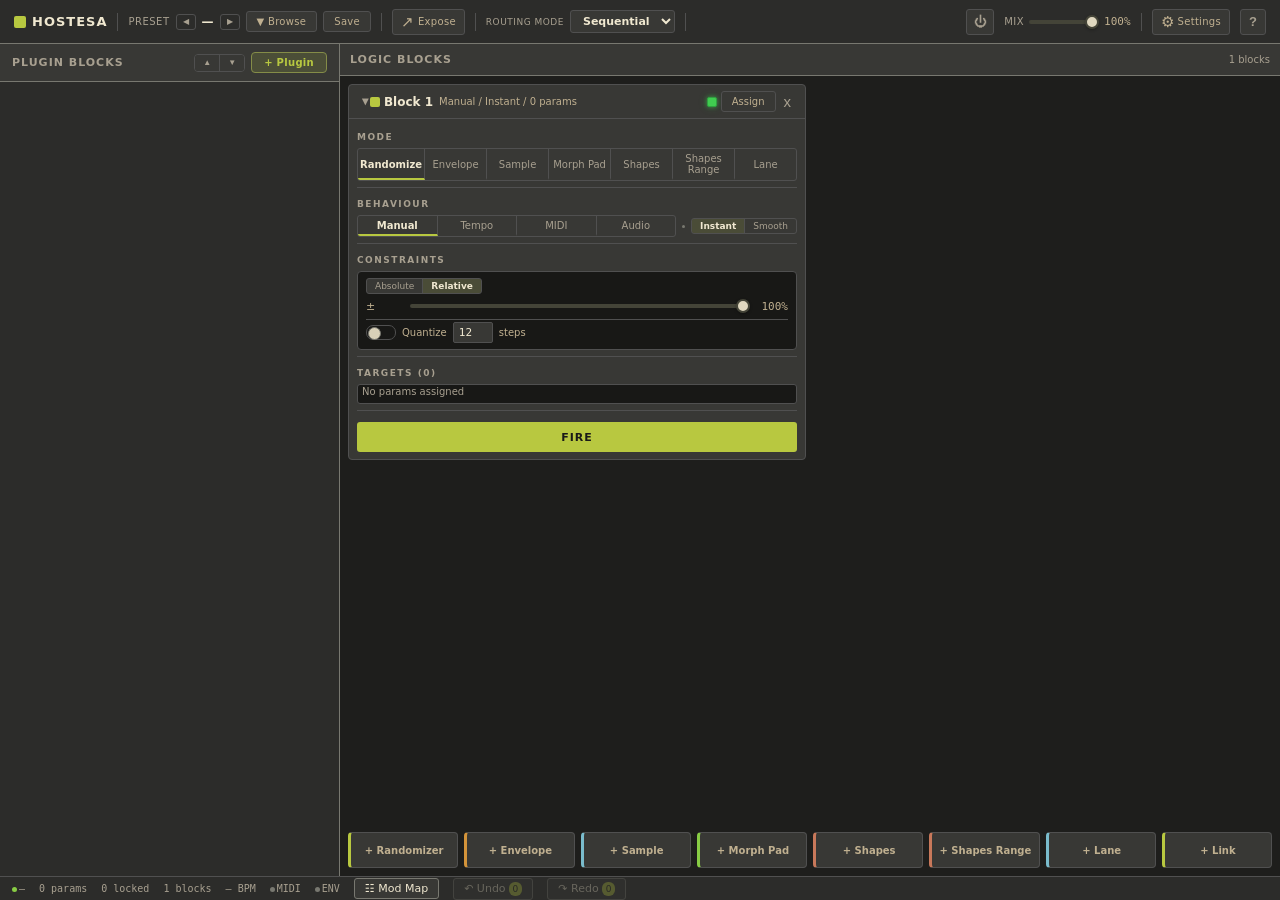
==== commit 1f80b1ca: "major upgrades d" ====
--- a/plugins/ModularRandomizer/Source/ui/public/index.html
+++ b/plugins/ModularRandomizer/Source/ui/public/index.html
@@ -163,6 +163,8 @@
             <span id="bpmDisplay">— BPM</span>
             <span><span class="sd off" id="midiD"></span>MIDI</span>
             <span><span class="sd off" id="envD"></span>ENV</span>
+            <button class="undo-btn" id="modMapBtn" title="Modulation overview — what modulates what">&#9783; Mod
+                Map</button>
             <button class="undo-btn" id="undoBtn" disabled title="Undo (Ctrl+Z)">&#8630; Undo <span class="undo-badge"
                     id="undoCount">0</span></button>
             <button class="undo-btn" id="redoBtn" disabled title="Redo (Ctrl+Shift+Z)">&#8631; Redo <span
@@ -281,6 +283,25 @@
             </div>
         </div>
     </div>
+    <!-- Modulation Overview ("what modulates what") -->
+    <div class="modal-overlay" id="modMapModal">
+        <div class="modal" style="width:600px;max-height:560px">
+            <div class="modal-head">
+                <span class="modal-title">Modulation Map</span>
+                <button class="modal-close" id="modMapClose">&times;</button>
+            </div>
+            <div class="preset-toolbar">
+                <input type="text" class="modal-search" id="modMapSearch"
+                    placeholder="Filter by plugin, parameter or block...">
+            </div>
+            <div class="modal-body" id="modMapBody"></div>
+            <div class="modal-footer">
+                <span class="modal-footer-info" id="modMapInfo">&nbsp;</span>
+                <span class="modal-footer-info" style="opacity:.6">click a row to locate &middot; click a block chip to
+                    select it</span>
+            </div>
+        </div>
+    </div>
     <!-- Plugin Browser Modal -->
     <div class="modal-overlay" id="pluginModal">
         <div class="modal">
@@ -296,6 +317,7 @@
                     <button class="modal-tab" data-cat="fx">FX</button>
                     <button class="modal-tab" data-cat="sampler">Samplers</button>
                     <button class="modal-tab" data-cat="utility">Utility</button>
+                    <button class="modal-tab" data-cat="vendor">By Vendor</button>
                 </div>
             </div>
             <div class="scan-paths" id="scanPaths">
@@ -306,7 +328,8 @@
             <div class="modal-body" id="modalBody"></div>
             <div class="modal-footer">
                 <span class="modal-footer-info" id="modalInfo">0 plugins found</span>
-                <button class="scan-btn" id="scanToggle">&#9881; Scan Paths</button>
+                <button class="scan-btn" id="scanNowBtn" onclick="doScanPlugins(true)" title="Scan for new plugins">&#8635; Scan</button>
+                <button class="scan-btn" id="scanToggle">&#9881; Paths</button>
             </div>
         </div>
     </div>
@@ -330,6 +353,7 @@
     <script src="js/wrongeq_canvas.js"></script>
     <script src="js/realtime.js"></script>
     <script src="js/expose_system.js"></script>
+    <script src="js/mod_overview.js"></script>
     <script src="js/controls.js"></script>
     <script src="js/persistence.js"></script>
     <script src="js/juce_integration.js"></script>
--- a/plugins/ModularRandomizer/Source/ui/public/css/plugin_rack.css
+++ b/plugins/ModularRandomizer/Source/ui/public/css/plugin_rack.css
@@ -532,6 +532,24 @@
     animation: paramTouch 800ms ease-out;
 }
 
+/* ── Touched parameter (per plugin) ──
+   Sits directly under the plugin's name and shows the parameter last grabbed in that
+   plugin's own UI. Holds a real .pr row, so it looks and behaves like a rack row;
+   only a subtle accent edge marks it as the current one. */
+.pcard-touched {
+    padding: 3px 4px;
+    border-left: 2px solid var(--accent, #2D6B3F);
+    background: rgba(255, 255, 255, 0.025);
+}
+
+.pcard-touched .pr {
+    position: relative !important;
+    top: auto !important;
+    left: auto !important;
+    right: auto !important;
+    margin: 0;
+}
+
 .pr-name {
     font-size: 11px;
     font-weight: 500;
--- a/plugins/ModularRandomizer/Source/ui/public/css/logic_blocks.css
+++ b/plugins/ModularRandomizer/Source/ui/public/css/logic_blocks.css
@@ -599,6 +599,37 @@
     white-space: nowrap;
     overflow: hidden;
     text-overflow: ellipsis
+}
+
+/* Per-assignment modulation amount. Drag vertically to set; negative = inverted.
+   Kept visually quiet at the default 100% so a big target list stays calm, and only
+   asserts itself once a target has been given its own amount. */
+.tgt-depth {
+    flex: 0 0 auto;
+    min-width: 34px;
+    text-align: right;
+    font-size: 8px;
+    font-weight: 600;
+    font-variant-numeric: tabular-nums;
+    color: var(--accent, #6a9);
+    cursor: ns-resize;
+    user-select: none;
+    padding: 1px 2px;
+    border-radius: 2px;
+}
+
+.tgt-depth.full {
+    color: var(--text-muted, #777);
+    font-weight: 500;
+}
+
+.tgt-depth.inv {
+    color: #d08a4a;
+}
+
+.tgt-depth:hover {
+    background: rgba(255, 255, 255, 0.07);
+    color: var(--text-primary, #eee);
 }
 
 .tgt-lane-tag {
@@ -1609,6 +1640,9 @@
     border-bottom: 1px solid var(--border);
     user-select: none;
     background: color-mix(in srgb, var(--bg-panel) 80%, var(--bg-app));
+    /* Controls keep their natural width and the name ellipsises; on a very narrow panel
+       clip rather than letting the strip spill outside the lane. */
+    overflow: hidden;
 }
 
 .lane-hdr-arrow {
@@ -1663,8 +1697,11 @@
     border-left: 1px solid var(--border);
     outline: none;
     cursor: pointer;
-    padding: 0 8px;
-    max-width: 56px;
+    /* No max-width: a native <select> reserves ~16px for its arrow, so a hard cap
+       clipped the labels ("1 bar" -> "1 ba", "One-Shot" -> "One"). These size to their
+       content instead; the lane name next to them flexes and ellipsises to make room. */
+    padding: 0 2px 0 6px;
+    flex-shrink: 0;
 }
 
 .lane-hdr-sel option {
@@ -2441,32 +2478,35 @@
 }
 
 /* Free seconds input */
+/* Free loop length — a drag control, not a stepped input, so the value is continuous.
+   Styled to match .lane-hdr-sel exactly: borderless, left divider, full header height,
+   so it sits in the control strip instead of floating in it as a box. */
 .lane-hdr-fsec {
-    width: 38px;
-    background: var(--bg-input);
-    border: 1px solid var(--border);
-    border-radius: 3px;
-    color: var(--text-primary);
-    font-size: 9px;
-    font-family: var(--font-mono);
-    padding: 1px 3px;
-    text-align: center;
+    display: flex;
+    align-items: center;
+    justify-content: center;
+    font-family: var(--font-mono);
+    font-size: 10px;
+    color: var(--text-secondary);
+    background: none;
+    border: none;
+    border-left: 1px solid var(--border);
     outline: none;
-}
-
-.lane-hdr-fsec:focus {
-    border-color: var(--lane-color);
-}
-
-.lane-hdr-unit {
-    font-size: 8px;
-    color: var(--text-muted);
-    margin-right: 3px;
+    padding: 0 6px;
+    min-width: 52px;
+    cursor: ns-resize;
+    user-select: none;
+    white-space: nowrap;
+    font-variant-numeric: tabular-nums;
+}
+
+.lane-hdr-fsec:hover {
+    color: var(--text-primary);
+    background: rgba(255, 255, 255, 0.04);
 }
 
 /* Play mode selector */
 .lane-hdr-pm {
-    max-width: 62px;
     font-size: 9px;
 }
 
@@ -3260,3 +3300,61 @@
     border-color: var(--link-color) !important;
     background: color-mix(in srgb, var(--link-color) 10%, transparent) !important;
 }
+
+/* Lane motion-capture button: quiet until armed, then unmistakably recording. */
+.lane-cap-btn.armed {
+    color: #fff;
+    background: #b34a4a;
+    border-color: #d05a5a;
+    font-variant-numeric: tabular-nums;
+    animation: laneCapPulse 1s ease-in-out infinite;
+}
+
+@keyframes laneCapPulse {
+    0%, 100% { box-shadow: 0 0 0 0 rgba(208, 90, 90, 0.55); }
+    50%      { box-shadow: 0 0 0 3px rgba(208, 90, 90, 0); }
+}
+
+/* Response-curve tag on a target row — only shown when the curve isn't Linear. */
+.tgt-curve {
+    flex: 0 0 auto;
+    font-size: 7px;
+    font-weight: 700;
+    letter-spacing: .04em;
+    text-transform: uppercase;
+    color: var(--text-muted);
+    border: 1px solid currentColor;
+    border-radius: 2px;
+    padding: 0 2px;
+    opacity: .75;
+}
+
+/* ── Lane speed diagnostics ───────────────────────────────────────
+   Temporary instrumentation for the "loop length doesn't change speed" report.
+   Shows the audio thread's resolved values against the UI's, plus the cycle time
+   measured from the playhead itself. */
+/* Toggled from the lane right-click menu, not a header button — the header has no
+   room to spare and this is diagnostic, not everyday, state. */
+.lane-dbg-row {
+    font: 9px/1.5 Consolas, monospace;
+    color: #d08a4a;
+    background: rgba(208, 138, 74, 0.07);
+    border-top: 1px solid rgba(208, 138, 74, 0.25);
+    padding: 2px 8px;
+    white-space: nowrap;
+    overflow-x: auto;
+}
+
+.lane-fsec-edit {
+    width: 100%;
+    min-width: 0;
+    background: transparent;
+    border: none;
+    outline: none;
+    color: var(--text-primary);
+    font-size: 10px;
+    font-family: var(--font-mono);
+    text-align: center;
+    font-variant-numeric: tabular-nums;
+    padding: 0;
+}
--- a/plugins/ModularRandomizer/Source/ui/public/css/dialogs.css
+++ b/plugins/ModularRandomizer/Source/ui/public/css/dialogs.css
@@ -768,6 +768,58 @@
     color: var(--env-color, #C8B060)
 }
 
+/* ── Vendor "By Vendor" view ─────────────────────────── */
+.vendor-section {
+    border-bottom: 1px solid var(--bg-inset)
+}
+
+.vendor-header {
+    display: flex;
+    align-items: center;
+    gap: 7px;
+    padding: 7px 14px;
+    cursor: pointer;
+    user-select: none;
+    background: var(--bg-cell);
+    transition: background 0.1s
+}
+
+.vendor-header:hover {
+    background: var(--bg-cell-hover)
+}
+
+.vendor-chevron {
+    font-size: 9px;
+    color: var(--text-muted);
+    width: 10px;
+    flex-shrink: 0
+}
+
+.vendor-name {
+    flex: 1;
+    font-size: 11px;
+    font-weight: 700;
+    letter-spacing: .3px;
+    color: var(--text-primary)
+}
+
+.vendor-count {
+    font-size: 9px;
+    font-weight: 600;
+    color: var(--text-muted);
+    background: var(--bg-inset);
+    padding: 1px 5px;
+    border-radius: 3px;
+    min-width: 18px;
+    text-align: center
+}
+
+.vendor-plugins .plug-row {
+    padding-left: 28px
+}
+
+/* ────────────────────────────────────────────────────── */
+
 .modal-footer {
     display: flex;
     align-items: center;
@@ -923,4 +975,103 @@
 
 .scan-path-rm:hover {
     color: var(--text-primary)
-}+}
+/* ── Modulation Map ───────────────────────────────────────────────
+   Lists every modulated parameter and the blocks driving it. Rows where two or more
+   blocks drive the same parameter are flagged — they compete, and that was previously
+   impossible to see anywhere in the UI. Sized to match the plugin rack rows so it's
+   readable at the app's normal scale. */
+.mm-row {
+    display: flex;
+    align-items: center;
+    gap: 10px;
+    padding: 7px 12px;
+    min-height: 30px;
+    border-bottom: 1px solid var(--border);
+    cursor: pointer;
+    font-size: 12px;
+}
+
+.mm-row:hover {
+    background: var(--bg-cell-hover);
+}
+
+.mm-row.conflict {
+    border-left: 3px solid #d08a4a;
+    background: rgba(208, 138, 74, 0.08);
+}
+
+.mm-plug {
+    flex: 0 0 30%;
+    font-size: 11px;
+    color: var(--text-muted);
+    white-space: nowrap;
+    overflow: hidden;
+    text-overflow: ellipsis;
+}
+
+.mm-param {
+    flex: 1 1 auto;
+    font-size: 12px;
+    color: var(--text-primary);
+    font-weight: 600;
+    white-space: nowrap;
+    overflow: hidden;
+    text-overflow: ellipsis;
+}
+
+.mm-lock {
+    font-size: 9px;
+    opacity: 0.7;
+    border: 1px solid currentColor;
+    border-radius: 2px;
+    padding: 0 3px;
+}
+
+.mm-chips {
+    flex: 0 0 auto;
+    display: flex;
+    gap: 5px;
+    flex-wrap: wrap;
+    justify-content: flex-end;
+}
+
+.mm-chip {
+    display: inline-flex;
+    align-items: center;
+    gap: 5px;
+    font-size: 11px;
+    font-weight: 700;
+    line-height: 1;
+    padding: 5px 7px;
+    border: 1px solid currentColor;
+    border-radius: 3px;
+    background: rgba(255, 255, 255, 0.05);
+    cursor: pointer;
+}
+
+.mm-chip:hover {
+    background: rgba(255, 255, 255, 0.16);
+}
+
+.mm-chip.off {
+    opacity: 0.45;
+    text-decoration: line-through;
+}
+
+.mm-chip-d {
+    font-weight: 500;
+    font-variant-numeric: tabular-nums;
+    opacity: 0.85;
+}
+
+.mm-empty {
+    padding: 24px 14px;
+    text-align: center;
+    font-size: 12px;
+    color: var(--text-muted);
+}
+
+.modal-footer-info.mm-warn {
+    color: #d08a4a;
+}
